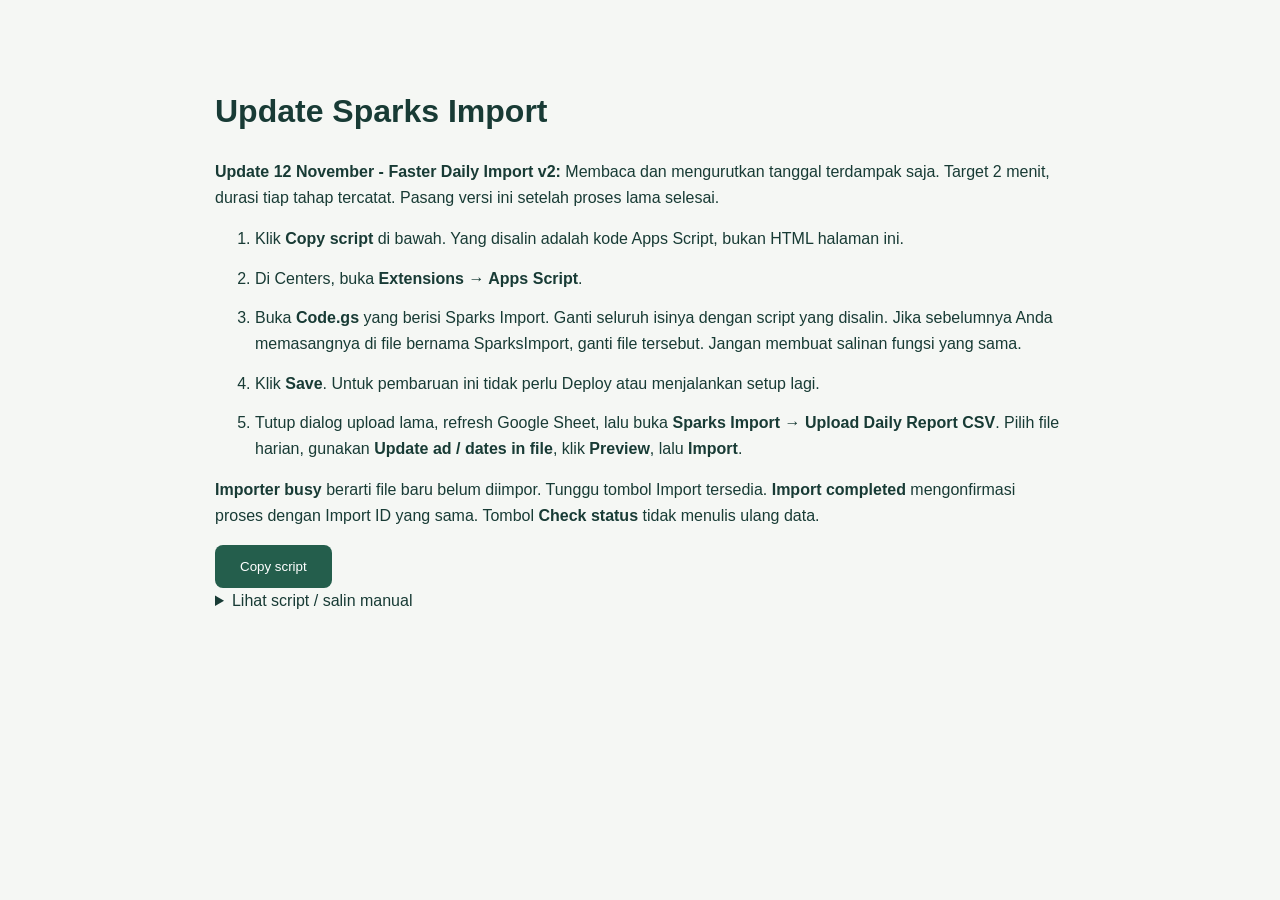
==== Dashboard_Ads_Sparks/import-workflow/Activate-Import.html @ 074c9a41 "Upload File" ====
<!doctype html><html lang="id"><meta charset="utf-8"><title>Activate Sparks Import</title><style>body{max-width:850px;margin:45px auto;padding:20px;font:16px/1.6 Arial;background:#f5f7f4;color:#183b35}button{padding:14px 25px;background:#245e4c;color:white;border:0;border-radius:8px;cursor:pointer}textarea{width:100%;height:250px;margin-top:20px}li{margin:14px 0}</style><h1>Update Sparks Import</h1><p><b>Update 12 November - Faster Daily Import v2:</b> Membaca dan mengurutkan tanggal terdampak saja. Target 2 menit, durasi tiap tahap tercatat. Pasang versi ini setelah proses lama selesai.</p><ol><li>Klik <b>Copy script</b> di bawah. Yang disalin adalah kode Apps Script, bukan HTML halaman ini.</li><li>Di Centers, buka <b>Extensions &rarr; Apps Script</b>.</li><li>Buka <b>Code.gs</b> yang berisi Sparks Import. Ganti seluruh isinya dengan script yang disalin. Jika sebelumnya Anda memasangnya di file bernama SparksImport, ganti file tersebut. Jangan membuat salinan fungsi yang sama.</li><li>Klik <b>Save</b>. Untuk pembaruan ini tidak perlu Deploy atau menjalankan setup lagi.</li><li>Tutup dialog upload lama, refresh Google Sheet, lalu buka <b>Sparks Import &rarr; Upload Daily Report CSV</b>. Pilih file harian, gunakan <b>Update ad / dates in file</b>, klik <b>Preview</b>, lalu <b>Import</b>.</li></ol><p><b>Importer busy</b> berarti file baru belum diimpor. Tunggu tombol Import tersedia. <b>Import completed</b> mengonfirmasi proses dengan Import ID yang sama. Tombol <b>Check status</b> tidak menulis ulang data.</p><button id="copy">Copy script</button><span id="status"></span><details><summary>Lihat script / salin manual</summary><textarea id="code" readonly></textarea></details><script>const code="/** Sparks import workflow. Bound script for the existing Centers spreadsheet. */\nconst SPARKS_ID = '1rLd4NuAz9S2HqqiMUWqHXZkinYmjazgsm_mj473BfGw';\nconst SOURCES = {'SE Main':'Import SE Main','SE Secondary':'Import SE Secondary','SE Third':'Import SE Third','SLSA':'Import SLSA'};\nfunction onOpen(){SpreadsheetApp.getUi().createMenu('Sparks Import').addItem('Upload CSV','showImport').addItem('Upload Daily Report CSV','showDailyImport').addSeparator().addItem('Import SE Main tab','importMain').addItem('Import SE Secondary tab','importSecondary').addItem('Import SE Third tab','importThird').addItem('Import SLSA tab','importSlsa').addSeparator().addItem('Refresh derived metrics','refreshMetrics').addToUi();}\nfunction setup(){const ss=book();ss.toast('Menu Sparks Import siap. Refresh spreadsheet jika menu belum terlihat.');onOpen();}\nfunction book(){const s=SpreadsheetApp.getActiveSpreadsheet();if(!s||s.getId()!==SPARKS_ID)throw Error('Pasang script pada spreadsheet Centers yang benar.');return s;}\nfunction showImport(){SpreadsheetApp.getUi().showModalDialog(HtmlService.createHtmlOutput(UPLOAD_HTML).setWidth(580).setHeight(740),'Import Meta Ads');}\nfunction showDailyImport(){SpreadsheetApp.getUi().showModalDialog(HtmlService.createHtmlOutput(UPLOAD_HTML.replace('<option>Daily Report<\/option>','<option selected>Daily Report<\/option>')).setWidth(580).setHeight(740),'Import Daily Report');}\nfunction importMain(){importTab('SE Main');}function importSecondary(){importTab('SE Secondary');}function importThird(){importTab('SE Third');}function importSlsa(){importTab('SLSA');}\nfunction importTab(source){const ss=book(),tab=ss.getSheetByName(SOURCES[source]);const data=tab.getDataRange().getValues();const plan=prepare(source,data,'upsert','','');const ui=SpreadsheetApp.getUi();if(ui.alert('Import '+source,summary(plan)+'\\nMode: update ad/tanggal yang ada di export. Baris lain dipertahankan.\\nLanjutkan?',ui.ButtonSet.YES_NO)!==ui.Button.YES)return;ss.toast(commit(plan));}\nfunction dateKey(v){if(v instanceof Date&&!isNaN(v))return Utilities.formatDate(v,'Asia/Jakarta','yyyy-MM-dd');if(typeof v==='number')return new Date(Date.UTC(1899,11,30)+v*86400000).toISOString().slice(0,10);const t=String(v||'').trim();if(!/^\\d{4}-\\d{2}-\\d{2}$/.test(t))throw Error('Tanggal harus yyyy-mm-dd: '+t);const d=new Date(t+'T00:00:00Z');if(isNaN(d)||d.toISOString().slice(0,10)!==t)throw Error('Tanggal tidak valid: '+t);return t;}\nfunction serialDate(v){return (Date.parse(dateKey(v)+'T00:00:00Z')-Date.UTC(1899,11,30))/86400000;}\nfunction readNumber(v,header){\n if(v===''||v==null)return '';\n if(typeof v==='number'&&Number.isFinite(v))return v;\n let s=String(v).trim();\n // Frequency is a ratio: accept either decimal separator, never thousands grouping.\n if(header==='Frequency'&&/^-?\\d+,\\d+$/.test(s))s=s.replace(',','.');\n if(!/^-?\\d+(\\.\\d+)?$/.test(s)||!Number.isFinite(Number(s)))throw Error('Format angka tidak jelas pada '+header+': '+String(v)+'. '+(header==='Frequency'?'Gunakan desimal koma atau titik tanpa pemisah ribuan.':'Gunakan export angka tanpa pemisah ribuan, desimal titik.'));\n return Number(s);\n}\nfunction nameIdentity(r){return [r['Import Source'],r['Campaign name'],r['Ad set name'],r['Ad name'],dateKey(r.Day)].join('|');}\nfunction identity(r){return r['Ad ID']?[r['Import Source'],'id',String(r['Ad ID']),dateKey(r.Day)].join('|'):nameIdentity(r);}\nfunction importId(v,header,row){\n if(v===''||v==null)return '';\n if(typeof v==='number'&&!Number.isSafeInteger(v))throw Error(header+' sudah kehilangan presisi pada baris '+row+'. Gunakan upload CSV asli, bukan angka ID yang sudah dibulatkan oleh spreadsheet.');\n const s=String(v).trim();if(!/^\\d+$/.test(s))throw Error(header+' tidak valid pada baris '+row+'. ID harus digit lengkap sebagai teks, bukan notasi ilmiah.');return s;\n}\nfunction prepare(source,data,mode,start,end){\n if(!SOURCES[source])throw Error('Pilih sumber yang valid.');if(!['upsert','replace'].includes(mode))throw Error('Mode tidak valid.');\n const headers=(data[0]||[]).map(v=>String(v).trim()==='Ad set ID'?'Ad Set ID':String(v).trim());if(new Set(headers).size!==headers.length)throw Error('Ada header duplikat/kosong.');\n const required=['Campaign name','Ad set name','Ad name','Day','Amount spent (IDR)','Results','Reporting starts','Reporting ends'];for(const k of required)if(!headers.includes(k))throw Error('Kolom wajib tidak ada: '+k);\n const numeric=['Campaign budget','Ad set budget','Amount spent (IDR)','Results','Cost per result','Frequency','3-second video plays','Impressions','Views','Video plays at 100%','Link clicks'];\n const rows=[];for(let i=1;i<data.length;i++){\n  const v=data[i];if(v.every(x=>x===''||x==null))continue;if(String(v[0]).trim()==='Campaign name')continue;\n  const r=Object.fromEntries(headers.map((h,j)=>[h,v[j]??'']));for(const h of ['Campaign name','Ad set name','Ad name']){r[h]=String(r[h]).trim();if(!r[h])throw Error('Nama kosong / summary row pada baris '+(i+1));if(r[h].includes('|'))throw Error('Karakter | tidak didukung dalam nama: baris '+(i+1));}\n  for(const h of ['Account ID','Campaign ID','Ad Set ID','Ad ID'])if(h in r)r[h]=importId(r[h],h,i+1);\n  r.Day=dateKey(r.Day);if(dateKey(r['Reporting starts'])!==r.Day||dateKey(r['Reporting ends'])!==r.Day)throw Error('Export harus per ad per hari: baris '+(i+1));\n  const isSlsa=/(?:^|[^A-Z0-9])SLSA(?:$|[^A-Z0-9])/i.test(r['Campaign name']+' '+r['Ad set name']);if((source==='SLSA')!==isSlsa)throw Error('Brand tidak cocok dengan sumber pada baris '+(i+1));\n  for(const h of numeric)if(h in r && !(h.endsWith('budget')&&isNaN(Number(r[h]))))r[h]=readNumber(r[h],h);\n  if(Number(r['Amount spent (IDR)'])<0)throw Error('Spend negatif pada baris '+(i+1));\n  r['Import Source']=source;rows.push(r);\n }\n if(!rows.length)throw Error('Tidak ada data iklan.');\n const dates=rows.map(r=>r.Day).sort(),first=dates[0],last=dates[dates.length-1];\n if(mode==='replace'){start=dateKey(start);end=dateKey(end);if(start>end||first<start||last>end)throw Error('Tanggal file di luar rentang penggantian.');}else{start=first;end=last;}\n const counts={};rows.forEach(r=>counts[identity(r)]=(counts[identity(r)]||0)+1);\n const duplicates=Object.entries(counts).filter(([k,n])=>n>1);\n const fingerprint=Utilities.base64Encode(Utilities.computeDigest(Utilities.DigestAlgorithm.SHA_256,JSON.stringify({source,rows,mode,start,end})));\n return {source,rows,mode,start,end,duplicates,fingerprint};\n}\nfunction summary(p){return p.rows.length+' baris | '+p.source+' | '+p.start+' s.d. '+p.end+'\\nSpend: Rp'+p.rows.reduce((s,r)=>s+Number(r['Amount spent (IDR)']||0),0).toLocaleString('id-ID')+'\\n'+p.duplicates.length+' identitas ad/tanggal berulang. Baris dipertahankan; Leads/Booking ambigu dikosongkan.\\n'+(p.mode==='replace'?'Mengganti SEMUA data sumber tersebut dalam rentang ini. Pastikan export lengkap.':'Memperbarui ad/tanggal yang terdapat di file; tidak menghapus ad lain.');}\nfunction shiftedFormula(f,row){return f.replace(/(\\$?[A-Z]{1,3})(\\$?)(\\d+)/g,(m,col,abs,n)=>col+abs+(abs?n:Number(n)+row-2));}\nfunction populateFormulas(values){for(let i=1;i<values.length;i++)for(const [col,f] of Object.entries(FORMULAS))values[i][Number(col)]=shiftedFormula(f,i+1);return values;}\nfunction ensureSize(sheet,rows,cols){if(sheet.getMaxRows()<rows)sheet.insertRowsAfter(sheet.getMaxRows(),rows-sheet.getMaxRows());if(sheet.getMaxColumns()<cols)sheet.insertColumnsAfter(sheet.getMaxColumns(),cols-sheet.getMaxColumns());}\nfunction safeValues(a){return a.map(row=>row.map(v=>typeof v==='string'&&v.startsWith('=')?\"'\"+v:v));}\n/* Bundled into SparksImport.gs by build_import_ui.py. */\nfunction buildImportOutput(old,p,now){\n const headers=old[0],sourceCol=headers.indexOf('Import Source'),dayCol=headers.indexOf('Day');\n for(const h of ['Day','Import Source','Brand','Account Group','Entity Key','Report Key','Row Key','Ad ID'])if(headers.indexOf(h)<0)throw Error('Schema Raw Data belum siap: '+h);\n // Formula locations are fixed by the existing workbook schema. Stop before writing if columns moved.\n for(const [col,name] of [[2,'Ad set trim'],[4,'Ad Trim'],[5,'Day'],[30,'Leads'],[31,'Booking'],[39,'Import Source'],[47,'Account ID'],[50,'Ad ID']])if(headers[col]!==name)throw Error('Kolom Raw Data berubah: '+name+'. Batalkan impor dan periksa schema.');\n const newKeys=new Set(p.rows.map(identity)),newNames=new Set(p.rows.map(nameIdentity)),keep=[],removed=[];\n for(let i=1;i<old.length;i++){\n  const v=old[i];if(!v[0])continue;\n  if(v[sourceCol]!==p.source){keep.push(v);continue;}\n  const r=Object.fromEntries(headers.map((h,j)=>[h,v[j]]));\n  let replace;\n  try{replace=p.mode==='replace'?dateKey(r.Day)>=p.start&&dateKey(r.Day)<=p.end:newKeys.has(identity(r))||(!r['Ad ID']&&newNames.has(nameIdentity(r)));}\n  catch(e){throw Error('Raw Data baris '+(i+1)+': '+e.message);}\n  (replace?removed:keep).push(v);\n }\n const added=p.rows.map(r=>headers.map(h=>{\n  if(['Day','Reporting starts','Reporting ends'].includes(h))return serialDate(r.Day);\n  if(h==='Brand')return p.source==='SLSA'?'SLSA':'English';\n  if(h==='Account Group')return p.source==='SE Main'?'Main':p.source==='SE Third'?'Third':'Secondary';\n  if(h==='Imported At')return now;if(h==='Import Note')return 'Imported via Sparks Import';return r[h]??'';\n }));\n // Compare export fields only: derived outcomes/labels may change independently of the Meta export.\n const excluded=new Set([...Object.keys(FORMULAS).map(Number),headers.indexOf('Imported At'),headers.indexOf('Import Note')]);\n const signature=v=>JSON.stringify(headers.map((h,j)=>excluded.has(j)?null:['Day','Reporting starts','Reporting ends'].includes(h)?dateKey(v[j]):v[j]??''));\n const counts=new Map();removed.forEach(v=>{const k=signature(v);counts.set(k,(counts.get(k)||0)+1);});\n let unchanged=removed.length===added.length;\n for(const v of added){const k=signature(v),n=counts.get(k)||0;if(!n)unchanged=false;else counts.set(k,n-1);}\n // Sort once using cached day values; avoid repeated date formatting during comparisons.\n const all=[...keep,...added].map(v=>({v,day:serialDate(v[dayCol])})).sort((a,b)=>a.day-b.day||String(a.v[sourceCol]).localeCompare(String(b.v[sourceCol]))).map(x=>x.v);\n return {headers,all,removed:removed.length,unchanged};\n}\nfunction mappingRowsForImport(mappingValues,p){\n const seen=new Set(mappingValues.slice(1).map(r=>[r[0],r[1],r[2],r[3]].join('|'))),added=[];\n const occupied=mappingValues.reduce((last,r,i)=>r[0]?i+1:last,1);\n for(const r of p.rows){const key=[p.source,r['Campaign name'],r['Ad set name'],r['Ad name']].join('|');if(seen.has(key))continue;seen.add(key);const n=occupied+added.length+1;\n  const row=safeValues([[p.source,r['Campaign name'],r['Ad set name'],r['Ad name'],'','','','','Isi key message dan pillar']])[0];\n  row[7]='=IF(A'+n+'=\"\",\"\",A'+n+'&\"|\"&B'+n+'&\"|\"&C'+n+'&\"|\"&D'+n+'&IF(E'+n+'=\"\",\"\",\"|\"&IF(ISNUMBER(E'+n+'),TEXT(E'+n+',\"yyyy-mm-dd\"),E'+n+')))';added.push(row);\n }\n return {occupied,added};\n}\nfunction restoreImportValues(values,formulas){\n const output=safeValues(values);for(let i=0;i<output.length;i++)for(let j=0;j<output[i].length;j++)if(formulas[i]?.[j])output[i][j]=formulas[i][j];return output;\n}\n/* Import identity and status are independent of the HTML callback. No CSV data is stored here. */\nconst IMPORT_JOB_PREFIX='sparks.import.job.',IMPORT_ACTIVE='sparks.import.active';\nfunction importJobId_(id){if(typeof id!=='string'||!/^[A-Za-z0-9_-]{8,100}$/.test(id))throw Error('Import ID tidak valid. Preview ulang.');return id;}\nfunction importProperties_(){return PropertiesService.getDocumentProperties();}\nfunction readImportJob_(id){const value=importProperties_().getProperty(IMPORT_JOB_PREFIX+importJobId_(id));return value?JSON.parse(value):null;}\nfunction saveImportJob_(job){job.updated=Date.now();importProperties_().setProperty(IMPORT_JOB_PREFIX+job.requestId,JSON.stringify(job));}\nfunction pruneImportJobs_(){\n const props=importProperties_(),entries=Object.entries(props.getProperties()).filter(([key])=>key.startsWith(IMPORT_JOB_PREFIX)).map(([key,value])=>({key,job:JSON.parse(value)})).sort((a,b)=>b.job.updated-a.job.updated);\n for(const entry of entries.slice(50))if(entry.job.state!=='RUNNING')props.deleteProperty(entry.key);\n}\nfunction importBusy_(id){\n const activeId=importProperties_().getProperty(IMPORT_ACTIVE),active=activeId?readImportJob_(activeId):null;\n return {done:false,state:'BUSY',requestId:id||'',ready:false,activeSource:active?.source||'',message:'Importer sedang dipakai proses lain. Permintaan ini belum menulis data.'};\n}\nfunction importJobResult_(job,ready){return {done:job.state==='SUCCESS',state:job.state,requestId:job.requestId,source:job.source,start:job.start,end:job.end,stage:job.stage||'',message:job.message||'',ready,logRow:job.logRow||null};}\nfunction getImportStatus(requestId){\n const id=importJobId_(requestId),lock=LockService.getDocumentLock(),ready=lock.tryLock(1);\n try{\n const job=readImportJob_(id);\n if(!job)return ready?{done:false,state:'NOT_STARTED',requestId:id,ready:true}:importBusy_(id);\n if(job.state==='SUCCESS'||job.state==='FAILED')return importJobResult_(job,ready);\n // Recovery is read-only. Never infer completion from another job's SUCCESS row.\n if(ready&&job.logRow){\n  const log=book().getSheetByName('Import Log'),row=log.getRange(job.logRow,1,1,15).getValues()[0];\n  if(row[13]===id&&row[14]===job.fingerprint&&row[1]===job.source){\n   if(row[7]==='SUCCESS')return importJobResult_({...job,state:'SUCCESS',message:job.message||'Import completed. '+row[12]},ready);\n   if(String(row[7]).startsWith('FAILED'))return importJobResult_({...job,state:'FAILED',message:String(row[12])},ready);\n  }\n }\n if(ready&&job.state==='RUNNING')return importJobResult_({...job,state:'UNCONFIRMED',message:'Proses tidak lagi memegang kunci, tetapi belum ada konfirmasi selesai untuk Import ID ini. Periksa Import Log / Executions.'},ready);\n return importJobResult_(job,ready);\n }finally{if(ready)lock.releaseLock();}\n}\nfunction uploadCsv(source,text,mode,start,end,confirmed,requestId){\n if(typeof text!=='string'||text.length>10000000)throw Error('File terlalu besar atau tidak valid; bagi menjadi rentang tanggal lebih pendek.');\n const data=Utilities.parseCsv(text.replace(/^\\uFEFF/,'')),daily=source==='Daily Report',plan=daily?prepareDaily(data,mode,start,end):prepare(source,data,mode,start,end);\n if(!confirmed)return {summary:daily?dailyPreview(plan):summary(plan),token:plan.fingerprint,requestId:Utilities.getUuid()};\n if(confirmed!==plan.fingerprint)throw Error('File/opsi berubah. Preview ulang.');\n plan.requestId=requestId?importJobId_(requestId):Utilities.getUuid();\n try{return {done:true,state:'SUCCESS',requestId:plan.requestId,message:daily?commitDaily(plan):commit(plan)};}\n catch(error){if(error.code==='IMPORT_BUSY')return importBusy_(plan.requestId);throw error;}\n}\n\n/* Delta writer: preserve row positions and all formulas on existing rows. */\nfunction importSignature(v,headers){return JSON.stringify(headers.map((h,j)=>j in FORMULAS||h==='Imported At'||h==='Import Note'?null:['Day','Reporting starts','Reporting ends'].includes(h)?dateKey(v[j]):v[j]??''));}\nfunction importDelta(old,desired){\n const headers=old[0],key=v=>identity(Object.fromEntries(headers.map((h,j)=>[h,v[j]]))),name=v=>nameIdentity(Object.fromEntries(headers.map((h,j)=>[h,v[j]])));\n const exact=new Map(),legacy=new Map(),used=new Set(),pending=[],changes=[];const grid=old.map(r=>r.slice());\n function add(map,k,i){if(!map.has(k))map.set(k,[]);map.get(k).push(i);}\n for(let i=1;i<old.length;i++){if(!old[i][0])continue;add(exact,key(old[i]),i);if(!old[i][50])add(legacy,name(old[i]),i);}\n function take(list){while(list?.length){const i=list.shift();if(!used.has(i))return i;}return null;}\n for(const row of desired){let i=take(exact.get(key(row)));if(i===null&&row[50])i=take(legacy.get(name(row)));if(i===null){pending.push(row);continue;}used.add(i);\n  if(importSignature(old[i],headers)!==importSignature(row,headers)){grid[i]=row;changes.push(i);}\n }\n const slots=[];for(let i=1;i<old.length;i++)if(!used.has(i))slots.push(i);\n const fresh=[];for(const row of pending){const i=slots.length?slots.shift():grid.length;grid[i]=row;changes.push(i);fresh.push(i);used.add(i);}\n const clear=[];for(const i of slots)if(old[i][0]){grid[i]=Array(headers.length).fill('');clear.push(i);}\n return {grid,changes:changes.sort((a,b)=>a-b),clear,fresh,count:desired.length};\n}\nfunction importRuns(indices){const out=[];for(const i of [...new Set(indices)].sort((a,b)=>a-b)){const last=out.at(-1);if(last&&i===last.end+1)last.end=i;else out.push({start:i,end:i});}return out;}\nfunction columnName(index){let name='';for(let n=index+1;n;n=Math.floor((n-1)/26))name=String.fromCharCode(65+(n-1)%26)+name;return name;}\nfunction commit(p){\n const started=Date.now(),lock=LockService.getDocumentLock();\n if(!lock.tryLock(1000)){const error=Error('Impor lain masih berjalan. Permintaan baru belum dimulai.');error.code='IMPORT_BUSY';throw error;}\n let job=null,phase='beforeWrite';\n try{\n  const requestId=importJobId_(p.requestId||Utilities.getUuid()),prior=readImportJob_(requestId);\n  if(prior){if(prior.fingerprint!==p.fingerprint||prior.source!==p.source)throw Error('Import ID digunakan untuk file berbeda. Preview ulang.');if(prior.state==='SUCCESS')return prior.message;throw Error('Import ID sudah diproses. Periksa status sebelum membuat Preview baru.');}\n  job={requestId,fingerprint:p.fingerprint,source:p.source,start:p.start,end:p.end,state:'RUNNING',stage:'Preparing changes',updated:Date.now()};saveImportJob_(job);importProperties_().setProperty(IMPORT_ACTIVE,requestId);pruneImportJobs_();\n  const stage=message=>{job.stage=message;saveImportJob_(job);};\n  const ss=book(),raw=ss.getSheetByName('Raw Data'),old=raw.getDataRange().getValues(),now=Utilities.formatDate(new Date(),'Asia/Jakarta','yyyy-MM-dd HH:mm:ss');\n  const plan=buildImportOutput(old,p,now),delta=importDelta(old,plan.all),affected=[...delta.changes,...delta.clear].sort((a,b)=>a-b);\n  const mapping=ss.getSheetByName('Creative Mapping'),mapPlan=mappingRowsForImport(mapping.getDataRange().getValues(),p);\n  const log=ss.getSheetByName('Import Log'),n=log.getLastRow()+1;ensureSize(log,n,15);\n  job.logRow=n;saveImportJob_(job);\n  log.getRange(1,14,1,2).setValues([['Import ID','File fingerprint']]);log.getRange(n,14,1,2).setValues([[job.requestId,job.fingerprint]]);\n  log.getRange(1,10,1,4).setValues([['Backup / journal','Backup format','Duration (seconds)','Stage']]);\n  const seconds=()=>Math.round((Date.now()-started)/1000);\n  if(!affected.length){\n   if(mapPlan.added.length){ensureSize(mapping,mapPlan.occupied+mapPlan.added.length,9);mapping.getRange(mapPlan.occupied+1,1,mapPlan.added.length,9).setValues(mapPlan.added);}\n   log.getRange(n,1,1,13).setValues([[now,p.source,'Sparks Import',p.start,p.end,p.rows.length,0,'SUCCESS','No changes','','',seconds(),'Verified: data already identical']]);\n   SpreadsheetApp.flush();job.state='SUCCESS';job.message='Selesai: data '+p.rows.length+' baris sudah identik. Tidak menulis ulang Raw Data. Durasi '+seconds()+' detik.';saveImportJob_(job);return job.message;\n  }\n  log.getRange(n,1,1,13).setValues([[now,p.source,'Sparks Import',p.start,p.end,p.rows.length,plan.removed,'RUNNING',p.mode,'','delta-v1',seconds(),'Backing up '+affected.length+' changed rows']]);\n  stage('Backing up '+affected.length+' changed rows');\n  const snapshots=new Map();\n  for(const run of importRuns(affected.filter(i=>i<old.length))){const formulas=raw.getRange(run.start+1,1,run.end-run.start+1,plan.headers.length).getFormulas();for(let i=run.start;i<=run.end;i++)snapshots.set(i,restoreImportValues([old[i]],[formulas[i-run.start]])[0]);}\n  for(const i of affected)if(!snapshots.has(i))snapshots.set(i,Array(plan.headers.length).fill(''));\n  const stamp=Utilities.formatDate(new Date(),'Asia/Jakarta','yyyyMMdd HHmmss')+' '+Utilities.getUuid().slice(0,6),journal=ss.insertSheet('Backup delta '+stamp);\n  const journalRows=[['Raw Data row','Prior cells JSON (dates tagged; formulas preserved)'],...affected.map(i=>[i+1,JSON.stringify(snapshots.get(i).map(v=>v instanceof Date?{date:v.toISOString()}:v))])];\n  if(journalRows.some(r=>String(r[1]).length>49000))throw Error('Backup row terlalu panjang; impor dibatalkan sebelum Raw Data berubah.');\n  ensureSize(journal,journalRows.length,2);journal.getRange(1,1,journalRows.length,2).setValues(journalRows);journal.hideSheet();log.getRange(n,10).setValue(journal.getName());\n  let writing=false;\n  try{\n   if(mapPlan.added.length){ensureSize(mapping,mapPlan.occupied+mapPlan.added.length,9);mapping.getRange(mapPlan.occupied+1,1,mapPlan.added.length,9).setValues(mapPlan.added);}\n   ensureSize(raw,delta.grid.length,plan.headers.length);\n   log.getRange(n,13).setValue('Writing '+delta.changes.length+' rows; clearing '+delta.clear.length+' obsolete rows');\n   writing=true;phase='writing';stage('Writing '+delta.changes.length+' rows');\n   // Only input columns are written. Existing metric formulas stay in their original cells.\n   for(const run of importRuns(delta.changes)){\n    raw.getRange(run.start+1,48,run.end-run.start+1,4).setNumberFormat('@');\n    for(const [col,width] of [[0,2],[3,1],[5,22],[39,3],[45,6]])raw.getRange(run.start+1,col+1,run.end-run.start+1,width).setValues(safeValues(delta.grid.slice(run.start,run.end+1).map(row=>row.slice(col,col+width))));\n   }\n   for(const run of importRuns(delta.clear))raw.getRange(run.start+1,1,run.end-run.start+1,plan.headers.length).clearContent();\n   // Fill derived formulas only for new/reused rows, never all historical rows.\n   for(const run of importRuns(delta.fresh))for(const [col,formula] of Object.entries(FORMULAS))raw.getRange(run.start+1,Number(col)+1,run.end-run.start+1,1).setFormulas(Array.from({length:run.end-run.start+1},(_,i)=>[shiftedFormula(formula,run.start+i+1)]));\n   if(delta.changes.length)raw.getRangeList(importRuns(delta.changes).flatMap(r=>['F'+(r.start+1)+':F'+(r.end+1),'Z'+(r.start+1)+':AA'+(r.end+1)])).setNumberFormat('yyyy-mm-dd');\n   stage('Applying changes');log.getRange(n,13).setValue('Waiting for Google Sheets to apply changes');SpreadsheetApp.flush();phase='committed';\n  }catch(e){\n   try{if(writing){for(const run of importRuns(affected))raw.getRange(run.start+1,1,run.end-run.start+1,plan.headers.length).setValues(Array.from({length:run.end-run.start+1},(_,j)=>snapshots.get(run.start+j)));SpreadsheetApp.flush();}phase='restored';log.getRange(n,8).setValue('FAILED — restored');log.getRange(n,13).setValue(String(e.message).slice(0,400));}\n   catch(restoreError){throw Error('Pemulihan belum terkonfirmasi. Backup: '+journal.getName()+'. '+e.message+' / '+restoreError.message);}\n   throw Error('Impor gagal; perubahan Raw Data dipulihkan. '+e.message);\n  }\n  const issues=ss.getSheetByName('Import Issues');if(p.duplicates.length){const first=issues.getLastRow()+1;ensureSize(issues,first+p.duplicates.length-1,5);issues.getRange(first,1,p.duplicates.length,5).setValues(safeValues(p.duplicates.map(([key,count])=>['DUPLICATE EXPORT IDENTITY',p.source,key,count,'Periksa export. Baris dipertahankan.'])));}\n  log.getRange(n,8).setValue('SUCCESS');log.getRange(n,12,1,2).setValues([[seconds(),'Completed: '+delta.changes.length+' written, '+delta.clear.length+' cleared']]);\n  SpreadsheetApp.flush();job.state='SUCCESS';job.message='Berhasil: '+p.rows.length+' baris diperiksa; '+delta.changes.length+' baris diperbarui dan '+delta.clear.length+' baris lama dikosongkan. Total '+delta.count+' baris. Durasi '+seconds()+' detik.';saveImportJob_(job);return job.message;\n }catch(error){\n  if(job){job.state=['beforeWrite','restored'].includes(phase)?'FAILED':'UNCONFIRMED';job.message=String(error.message).slice(0,600);try{saveImportJob_(job);}catch(ignore){}}\n  throw error;\n }finally{\n  try{if(job&&importProperties_().getProperty(IMPORT_ACTIVE)===job.requestId)importProperties_().deleteProperty(IMPORT_ACTIVE);}finally{lock.releaseLock();}\n }\n}\n\n/* Daily Report exports are outcomes, not Meta exports. Repeated rows are additive. */\nconst DAILY_TAB='Copy of Daily Report';\nconst DAILY_HEADERS=['calendar_date','Ads Center','Adset Name','ad_name','CPB by Chat Date','CPB by Booking Date','CPL','CPR','Spend','Bookings by Chat Date','CVR by Chat Date','Bookings by Booking Date','CVR by Booking Date','Results to Leads','Leads','Results','NS'];\nconst DAILY_IDS=['Account Group','Account ID','Campaign ID','Ad Set ID','Ad ID'];\n// User confirmed 2026-11-12: the latest CSV replaces prior outcomes within the selected import scope,\n// including earlier additional-result rows. Never deduplicate repeated rows inside the new CSV.\nfunction dailyNumber(v,h,row,required){\n let s=String(v??'').trim().replace(/^'/,'');\n if(['','-','—','null','N/A'].includes(s)){if(required)throw Error(h+' kosong pada baris '+row+'. Isi 0 hanya jika benar-benar nol.');return '';}\n const percent=s.endsWith('%');if(percent)s=s.slice(0,-1);\n if(!/^\\d+(\\.\\d+)?$/.test(s)||!Number.isFinite(Number(s)))throw Error('Angka tidak valid pada '+h+', baris '+row+': '+v);\n const n=Number(s)/(percent?100:1);\n if(percent&&!['CVR by Chat Date','CVR by Booking Date','Results to Leads'].includes(h))throw Error('Persentase tidak valid pada '+h+', baris '+row);\n if(['Bookings by Chat Date','Bookings by Booking Date','Leads','Results','NS'].includes(h)&&!Number.isSafeInteger(n))throw Error(h+' harus bilangan bulat: baris '+row);\n return n;\n}\nfunction dailyAccount(r){return String(r[26]||(/(?:^|_)TA(?:_|$)/i.test(r[2])?'Third':'')).trim();}\nfunction dailyBase(r){return JSON.stringify([dateKey(r[0]),...r.slice(1,4).map(v=>String(v).trim())]);}\nfunction dailyContext(r){return JSON.stringify([dailyAccount(r),...r.slice(27,31).map(v=>String(v??'').trim())]);}\nfunction dailyKey(r){return dailyBase(r)+'|'+dailyContext(r);}\nfunction dailyLabel(value){const s=String(value??'').trim();return !s||/^(?:'?[-–—]|n\\/a|null|none)$/i.test(s)||/^#(?:REF!|N\\/A|VALUE!|DIV\\/0!|ERROR!|NAME\\?|NUM!|SPILL!)/i.test(s)?'':s;}\nfunction prepareDaily(data,mode,start,end){\n if(!['upsert','replace'].includes(mode))throw Error('Mode tidak valid.');\n const names=[...DAILY_HEADERS,...DAILY_IDS],headers=(data[0]||[]).map(h=>{h=String(h).trim();return /^date$/i.test(h)?'calendar_date':names.find(n=>n.toLowerCase()===h.toLowerCase())||h;});\n if(headers.some(h=>!h)||new Set(headers).size!==headers.length)throw Error('Header kosong atau duplikat.');\n if(!headers.includes('calendar_date'))throw Error('Daily Report memerlukan calendar_date (yyyy-mm-dd). Export Week saja tidak bisa diimpor; gunakan breakdown harian.');\n for(const h of DAILY_HEADERS)if(!headers.includes(h))throw Error('Kolom Daily Report wajib tidak ada: '+h);\n const rows=[],provided=DAILY_IDS.map(h=>headers.includes(h));\n for(let i=1;i<data.length;i++){\n  const v=data[i];if(v.every(x=>x===''||x==null))continue;\n  if(v.length!==headers.length)throw Error('Jumlah kolom tidak sesuai pada baris '+(i+1));\n  const obj=Object.fromEntries(headers.map((h,j)=>[h,v[j]])),r=Array(31).fill('');\n  const day=dateKey(obj.calendar_date);if(day<'2026-07-01')throw Error('Baris '+(i+1)+' sebelum 1 Juli 2026. Export hanya Juli dan seterusnya.');r[0]=serialDate(day);\n  for(let j=1;j<4;j++){r[j]=String(obj[DAILY_HEADERS[j]]||'').trim();if(!r[j])throw Error(DAILY_HEADERS[j]+' kosong pada baris '+(i+1));}\n  if(/(?:^|[^A-Z0-9])SLSA(?:$|[^A-Z0-9])/i.test(r[2]))throw Error('Daily Report ini untuk Sparks English. Data SLSA memakai sheet Daily Report SLSA.');\n  // Previously confirmed typo: preserve its correction on re-import, scoped to this report identity.\n  if(day==='2026-11-09'&&/^(?:CL\\.)?JU_T_D_W_TA$/i.test(r[2])&&r[3]==='VEXTR_30/')r[3]='VEXTR_30';\n  for(let j=4;j<17;j++)r[j]=dailyNumber(obj[DAILY_HEADERS[j]],DAILY_HEADERS[j],i+1,[8,11,14,15].includes(j));\n  DAILY_IDS.forEach((h,j)=>{if(!provided[j])return;const s=String(obj[h]||'').trim();r[26+j]=j?importId(s,h,i+1):s;if(!j&&s&&!['Main','Secondary','Third'].includes(s))throw Error('Account Group harus Main, Secondary atau Third: baris '+(i+1));});\n  if(/(?:^|_)TA(?:_|$)/i.test(r[2])&&r[26]&&r[26]!=='Third')throw Error('_TA adalah Third account: baris '+(i+1));\n  if(r[30]&&!r[27])throw Error('Ad ID memerlukan Account ID: baris '+(i+1));\n  rows.push(r);\n }\n if(!rows.length)throw Error('Tidak ada baris Daily Report.');\n const dates=rows.map(r=>dateKey(r[0])).sort();\n if(mode==='replace'){start=dateKey(start);end=dateKey(end);if(start<'2026-07-01'||start>end||dates[0]<start||dates.at(-1)>end)throw Error('Tanggal file di luar rentang penggantian.');}\n else{start=dates[0];end=dates.at(-1);}\n const counts=new Map();rows.forEach(r=>counts.set(dailyKey(r),(counts.get(dailyKey(r))||0)+1));\n const fingerprint=Utilities.base64Encode(Utilities.computeDigest(Utilities.DigestAlgorithm.SHA_256,JSON.stringify({source:'Daily Report',rows,provided,mode,start,end})));\n return {source:'Daily Report',rows,provided,mode,start,end,fileStart:dates[0],fileEnd:dates.at(-1),fingerprint,duplicates:[...counts.values()].reduce((s,n)=>s+Math.max(0,n-1),0)};\n}\nfunction dailySummary(p){\n const sum=j=>p.rows.reduce((s,r)=>s+Number(r[j]||0),0).toLocaleString('id-ID');\n const rangeWarning=p.mode==='replace'&&(p.start!==p.fileStart||p.end!==p.fileEnd)?'\\nPERHATIAN: CSV hanya mencakup '+p.fileStart+' s.d. '+p.fileEnd+'. Data lama di luar tanggal file tetapi di dalam rentang penggantian juga akan dihapus. Sesuaikan Start/End date jika tidak dimaksudkan.':'';\n return p.rows.length+' baris | '+DAILY_TAB+' | '+p.start+' s.d. '+p.end+'\\nLeads: '+sum(14)+' | Booking (Booking Date): '+sum(11)+' | Results: '+sum(15)+'\\nSpend: Rp'+sum(8)+'\\n'+p.duplicates+' baris dengan identitas berulang tetap dihitung sebagai hasil tambahan.\\n'+(p.mode==='replace'?'PERHATIAN: mengganti SEMUA center/account dalam rentang ini di Copy of Daily Report. Gunakan hanya export lengkap semua center.':'Memperbarui kelompok tanggal + center + ad set + ad dalam file. Baris lain tetap. Upload ulang tidak menambah salinan.')+rangeWarning;\n}\nfunction dailyPreview(p){\n const lock=LockService.getDocumentLock();if(!lock.tryLock(1))throw Error('Importer sedang digunakan. Tunggu proses tersebut selesai, lalu Preview lagi.');\n try{const sheet=book().getSheetByName(DAILY_TAB);if(!sheet)throw Error(DAILY_TAB+' tidak ditemukan.');const window=dailyReadWindow(sheet,p),delta=dailyDelta(window.old,p);return dailySummary(p)+'\\nPerubahan: '+delta.changes.length+' baris diperbarui, '+delta.clear.length+' baris lama diganti. Total sesudah import: '+(window.prefixCount+delta.count)+' baris.\\n'+delta.labels.length+' Key Messages dari baris yang diganti akan disimpan di Daily Report Labels.';}\n finally{lock.releaseLock();}\n}\nfunction dailyReadWindow(sheet,p){\n const last=sheet.getLastRow(),header=sheet.getRange(1,1,1,31).getValues()[0];\n if(last<2)return {old:[header],offset:0,prefixCount:0};\n // Scan only one date column across history. Read all 31 columns only from the first affected day onward.\n // Include later dates in the tail so backfills can be sorted without moving any historical prefix.\n const dates=sheet.getRange(2,1,last-1,1).getValues(),cache=new Map(),start=serialDate(p.start);\n let first=last+1,prefixCount=0;\n for(let i=0;i<dates.length;i++){\n  const value=dates[i][0];if(value===''||value==null)continue;\n  const key=value instanceof Date?value.getTime():String(value);\n  let day=cache.get(key);if(day===undefined){try{day=serialDate(value);}catch(e){throw Error('Tanggal Daily Report tidak valid pada baris '+(i+2)+'. '+e.message);}cache.set(key,day);}\n  if(day>=start){first=i+2;break;}prefixCount++;\n }\n return {old:[header,...(first<=last?sheet.getRange(first,1,last-first+1,31).getValues():[])],offset:first-2,prefixCount};\n}\nfunction dailyDelta(old,p){\n for(let j=0;j<17;j++)if(old[0]?.[j]!==DAILY_HEADERS[j])throw Error('Kolom Daily Report berubah: '+DAILY_HEADERS[j]);\n for(let j=0;j<5;j++)if(old[0]?.[26+j]!==DAILY_IDS[j])throw Error('Kolom Daily Report berubah: '+DAILY_IDS[j]);\n // Apps Script returns Date objects. Format each distinct date once, not on every identity comparison.\n const dates=new Map(),grid=old.map((r,i)=>{const out=Array.from({length:31},(_,j)=>r[j]??'');if(i&&out[0] instanceof Date){const key=out[0].getTime();if(!dates.has(key))dates.set(key,serialDate(out[0]));out[0]=dates.get(key);}return out;}),groups=new Map(),incoming=new Map();\n for(let i=1;i<grid.length;i++){\n  const r=grid[i];if(!r[0])continue;\n  let key;try{key=dailyBase(r);}catch(e){throw Error('Tanggal Daily Report tidak valid pada baris '+(i+1)+'. Rapikan sebelum import.');}\n  if(!groups.has(key))groups.set(key,[]);groups.get(key).push(i);\n }\n // Missing IDs may inherit a single unambiguous context, never another account's outcomes.\n for(const original of p.rows){\n  const r=original.slice(),base=dailyBase(r),matches=(groups.get(base)||[]).filter(i=>{\n   const oldRow=grid[i];return DAILY_IDS.every((h,j)=>!r[26+j]||!oldRow[26+j]||r[26+j]===String(oldRow[26+j]));\n  });\n  const contexts=new Map(matches.map(i=>[dailyContext(grid[i]),grid[i]]));\n  if(contexts.size>1)throw Error('Account/ID ambigu untuk '+r[2]+' / '+r[3]+' / '+dateKey(r[0])+'. Sertakan Account Group dan ID yang sesuai.');\n  if(contexts.size===1){const prior=[...contexts.values()][0];for(let j=26;j<31;j++)if(!r[j])r[j]=prior[j];if(dailyContext(r)!==dailyContext(prior))throw Error('Ada laporan lama tanpa Account/ID untuk '+r[2]+' / '+r[3]+'. Lengkapi atribusi baris lama dahulu agar tidak menggandakan hasil.');}\n  const key=dailyKey(r);if(!incoming.has(key))incoming.set(key,[]);incoming.get(key).push(r);\n }\n const exact=new Map();for(const indices of groups.values())for(const i of indices){const key=dailyKey(grid[i]);if(!exact.has(key))exact.set(key,[]);exact.get(key).push(i);}\n const changes=[],fresh=[],clear=[],used=new Set();let removed=0;\n const signature=r=>JSON.stringify([dateKey(r[0]),...r.slice(1,17),...r.slice(26,31)]);\n for(const [key,rows] of incoming){\n  const indices=[...(exact.get(key)||[])];\n  // Assign matching rows first: extra outcomes and manually entered labels keep their own rows.\n  const pending=[];for(const r of rows){const at=indices.findIndex(i=>signature(grid[i])===signature(r));if(at>=0)used.add(indices.splice(at,1)[0]);else pending.push(r);}\n  for(const r of pending){\n   const i=indices.length?indices.shift():grid.length;used.add(i);\n   if(i===grid.length){grid.push(r.slice());fresh.push(i);}else{grid[i]=[...r.slice(0,17),...grid[i].slice(17,26),...r.slice(26,31)];}\n   changes.push(i);\n  }\n }\n const retainedLabels=new Map();for(const i of used){const label=dailyLabel(grid[i][21]);if(!label)continue;const key=dailyKey(grid[i]);if(!retainedLabels.has(key))retainedLabels.set(key,new Set());retainedLabels.get(key).add(label);}\n const labels=[];\n for(let i=1;i<old.length;i++){\n  if(!grid[i][0]||used.has(i))continue;\n  const replace=p.mode==='replace'?dateKey(grid[i][0])>=p.start&&dateKey(grid[i][0])<=p.end:incoming.has(dailyKey(grid[i]));\n  if(!replace)continue;\n  // Archive genuine labels that no replacement row retains. Placeholder '-' is not a message.\n  const label=dailyLabel(grid[i][21]);\n  if(label&&!retainedLabels.get(dailyKey(grid[i]))?.has(label))labels.push({row:i+1,cells:[dateKey(grid[i][0]),...grid[i].slice(1,4),dailyAccount(grid[i]),...grid[i].slice(27,31),label]});\n  grid[i]=Array(31).fill('');clear.push(i);removed++;\n }\n return {grid,changes,fresh,clear,removed,labels,count:grid.slice(1).filter(r=>r[0]).length};\n}\nfunction dailyWriteBlocks(sheet,first,values,col){if(!values.length)return;const size=Math.min(12000,Math.max(1,Math.floor(150000/values[0].length)));for(let offset=0;offset<values.length;offset+=size)sheet.getRange(first+offset,col,Math.min(size,values.length-offset),values[0].length).setValues(values.slice(offset,offset+size));}\nfunction archiveDailyLabels(ss,labels,job,now,journal){\n if(!labels.length)return;\n const headers=['Day','Ads Center','Adset Name','ad_name',...DAILY_IDS,'Key Messages','Archived At','Import ID','Source row before sort','Backup'];\n let sheet=ss.getSheetByName('Daily Report Labels');\n if(!sheet){sheet=ss.insertSheet('Daily Report Labels');if(sheet.getMaxColumns()>headers.length)sheet.deleteColumns(headers.length+1,sheet.getMaxColumns()-headers.length);ensureSize(sheet,1,headers.length);sheet.getRange(1,1,1,headers.length).setValues([headers]);sheet.setFrozenRows(1);}\n const existing=sheet.getDataRange().getValues();for(let j=0;j<headers.length;j++)if(existing[0]?.[j]!==headers[j])throw Error('Schema Daily Report Labels berubah. Daily Report belum ditulis.');\n const key=r=>JSON.stringify([dateKey(r[0]),...r.slice(1,10).map(v=>String(v??''))]),seen=new Set(existing.slice(1).filter(r=>r[0]).map(key)),added=[];\n for(const item of labels){const k=key(item.cells);if(seen.has(k))continue;seen.add(k);added.push([...item.cells,now,job.requestId,item.row,journal]);}\n if(added.length){const first=sheet.getLastRow()+1;ensureSize(sheet,first+added.length-1,headers.length);sheet.getRange(first,1,added.length,10).setNumberFormat('@');dailyWriteBlocks(sheet,first,safeValues(added),1);}\n}\nfunction commitDaily(p){\n const started=Date.now(),lock=LockService.getDocumentLock();\n if(!lock.tryLock(1000)){const error=Error('Importer sedang dipakai proses lain.');error.code='IMPORT_BUSY';throw error;}\n let job=null,phase='beforeWrite';\n try{\n  const id=importJobId_(p.requestId),prior=readImportJob_(id);\n  if(prior){if(prior.fingerprint!==p.fingerprint||prior.source!==p.source)throw Error('Import ID tidak cocok. Preview ulang.');if(prior.state==='SUCCESS')return prior.message;throw Error('Import ID sudah diproses. Periksa status.');}\n  job={requestId:id,fingerprint:p.fingerprint,source:p.source,start:p.start,end:p.end,state:'RUNNING',stage:'Reading affected Daily Report dates',started,targetSeconds:120};saveImportJob_(job);importProperties_().setProperty(IMPORT_ACTIVE,id);pruneImportJobs_();\n  let stageStarted=started;const timings=[];\n  const stage=s=>{const at=Date.now();timings.push(job.stage+': '+Math.round((at-stageStarted)/1000)+'s');stageStarted=at;job.stage=s;job.elapsedSeconds=Math.round((at-started)/1000);saveImportJob_(job);},ss=book(),sheet=ss.getSheetByName(DAILY_TAB);\n  if(!sheet)throw Error(DAILY_TAB+' tidak ditemukan.');\n  const window=dailyReadWindow(sheet,p),old=window.old,offset=window.offset,delta=dailyDelta(old,p),affected=[...delta.changes,...delta.clear],log=ss.getSheetByName('Import Log'),n=log.getLastRow()+1;\n  delta.labels.forEach(label=>label.row+=offset);\n  ensureSize(log,n,15);job.logRow=n;saveImportJob_(job);\n  const now=Utilities.formatDate(new Date(),'Asia/Jakarta','yyyy-MM-dd HH:mm:ss'),seconds=()=>Math.round((Date.now()-started)/1000);\n  log.getRange(n,1,1,15).setValues([[now,p.source,'CSV',p.start,p.end,p.rows.length,delta.removed,'RUNNING',p.mode,'','daily-tail-v2',seconds(),'Validating changes; historical prefix left unchanged',id,p.fingerprint]]);\n  let journalName='';\n  if(affected.length){\n   const first=affected.reduce((a,b)=>Math.min(a,b)),last=affected.reduce((a,b)=>Math.max(a,b)),count=last-first+1,existing=Math.max(0,Math.min(last+1,old.length)-first);\n   stage('Backing up affected Daily Report rows');\n   const forms=existing?sheet.getRange(offset+first+1,1,existing,31).getFormulas():[];\n   const before=Array.from({length:count},(_,j)=>old[first+j]||Array(31).fill('')),snapshot=restoreImportValues(before,forms);\n   const stamp=Utilities.formatDate(new Date(),'Asia/Jakarta','yyyyMMdd HHmmss')+' '+Utilities.getUuid().slice(0,6),journal=ss.insertSheet('Backup Daily '+stamp);journalName=journal.getName();\n   const backup=[['Row before sort','Prior cells JSON (dates tagged; formulas preserved)'],...snapshot.map((r,i)=>[offset+first+i+1,JSON.stringify(r.map(v=>v instanceof Date?{date:v.toISOString()}:v))])];\n   if(backup.some(r=>String(r[1]).length>49000))throw Error('Backup row terlalu panjang; belum ada perubahan Daily Report.');\n   // Keep the backup narrow; expanding a default 26-column sheet wastes workbook capacity.\n   if(journal.getMaxColumns()>2)journal.deleteColumns(3,journal.getMaxColumns()-2);\n   ensureSize(journal,backup.length,2);dailyWriteBlocks(journal,1,backup,1);journal.hideSheet();log.getRange(n,10).setValue(journalName);\n   if(delta.labels.length){stage('Preserving Key Messages in Daily Report Labels');archiveDailyLabels(ss,delta.labels,job,now,journalName);}\n   ensureSize(sheet,offset+delta.grid.length,31);\n   const next=delta.grid.slice(first,last+1),write=restoreImportValues(next,forms);\n   // Combine input, IDs and helpers in the same batch. Retain every untouched formula and manual label.\n   for(const i of delta.changes){const input=safeValues([delta.grid[i]])[0];write[i-first].splice(0,17,...input.slice(0,17));write[i-first].splice(26,5,...input.slice(26,31));}\n   for(const i of delta.clear)write[i-first]=Array(31).fill('');\n   for(const i of delta.fresh){const row=offset+i+1;write[i-first][17]='=IF(A'+row+'>0,ISOWEEKNUM(A'+row+'),\"\")';write[i-first][18]=write[i-first][17];}\n   try{\n    phase='writing';stage('Writing '+p.rows.length+' Daily Report rows');\n    sheet.getRange(offset+first+1,28,count,4).setNumberFormat('@');\n    dailyWriteBlocks(sheet,offset+first+1,write,1);\n    sheet.getRange(offset+first+1,1,count,1).setNumberFormat('yyyy-mm-dd');\n    SpreadsheetApp.flush();phase='committed';\n   }catch(e){\n    try{dailyWriteBlocks(sheet,offset+first+1,snapshot,1);SpreadsheetApp.flush();phase='restored';log.getRange(n,8).setValue('FAILED — restored');log.getRange(n,13).setValue(String(e.message).slice(0,400));}\n    catch(restoreError){throw Error('Pemulihan belum terkonfirmasi. Backup: '+journalName+'. '+restoreError.message);}\n    throw Error('Daily Report dipulihkan setelah import gagal. '+e.message);\n   }\n   // Native row sorting carries formulas, labels and account IDs together. No rollback by old row numbers after sorting.\n   stage('Sorting '+(delta.grid.length-1)+' affected rows');log.getRange(n,12,1,2).setValues([[seconds(),'Data written; sorting rows '+(offset+2)+'–'+(offset+delta.grid.length)+'. '+timings.join('; ')]]);\n   sheet.getRange(offset+2,1,delta.grid.length-1,31).sort([{column:1,ascending:true},{column:3,ascending:true},{column:4,ascending:true}]);\n   const filter=sheet.getFilter();if(filter)filter.remove();sheet.getRange(1,1,offset+delta.count+1,31).createFilter();sheet.setFrozenRows(1);\n  }\n  stage('Finalizing import');\n  log.getRange(n,12,1,2).setValues([[seconds(),'Finalizing. '+timings.join('; ')]]);SpreadsheetApp.flush();\n  const duration=seconds(),message='Import completed: '+p.rows.length+' baris diperiksa; '+delta.changes.length+' diperbarui, '+delta.clear.length+' baris lama diganti. '+DAILY_TAB+' berisi '+(window.prefixCount+delta.count)+' baris. '+duration+' detik.';\n  log.getRange(n,8).setValue('SUCCESS');log.getRange(n,12,1,2).setValues([[duration,(affected.length?'Completed; affected dates sorted. ':'Verified: data already identical. ')+timings.join('; ')]]);\n  job.state='SUCCESS';job.elapsedSeconds=duration;job.message=message;saveImportJob_(job);return message;\n }catch(error){if(job){job.state=['beforeWrite','restored'].includes(phase)?'FAILED':'UNCONFIRMED';job.message=String(error.message).slice(0,600);try{saveImportJob_(job);}catch(ignore){}}throw error;\n }finally{try{if(job&&importProperties_().getProperty(IMPORT_ACTIVE)===job.requestId)importProperties_().deleteProperty(IMPORT_ACTIVE);}finally{lock.releaseLock();}}\n}\n\nfunction refreshMetrics(){const lock=LockService.getDocumentLock();lock.waitLock(30000);try{const sheet=book().getSheetByName('Raw Data'),data=sheet.getDataRange().getValues();sheet.getRange(1,1,data.length,data[0].length).setValues(populateFormulas(safeValues(data)));SpreadsheetApp.flush();book().toast('Metrics diperbarui.');}finally{lock.releaseLock();}}\nconst UPLOAD_HTML=\"<!doctype html><html lang=\\\"id\\\"><meta charset=\\\"utf-8\\\"><style>\\nbody{font:14px/1.5 Arial,sans-serif;color:#193c32;padding:8px 16px;background:#f7f9f6}h2{margin:4px 0 8px}p{margin:8px 0;color:#54665e}label{display:block;margin:12px 0 4px}select,input{box-sizing:border-box;width:100%;padding:9px;border:1px solid #cbd6ce;border-radius:6px;background:white;color:#193c32}.dates{display:flex;gap:12px}.dates label{flex:1}.buttons{display:flex;gap:10px;margin-top:18px}button{padding:10px 18px;border:1px solid #b8cbbf;border-radius:7px;background:white;cursor:pointer;font-weight:bold}#apply{background:#245b47;color:white}button:disabled{opacity:.45;cursor:default}.status{margin-top:18px;padding:14px;border:1px solid #d4ddd5;border-radius:8px;background:white}.status.success{background:#e5f4e9;border-color:#6ca980}.status.warning{background:#fff9e9;border-color:#d6b768}.status.error{background:#fff0ed;border-color:#c67d70}#heading{font-weight:bold;font-size:16px}#details{white-space:pre-wrap;overflow-wrap:anywhere;font:12px/1.6 Arial;margin:8px 0 0}progress{display:block;width:100%;height:12px;margin-top:10px;accent-color:#29774f}progress[hidden],[hidden]{display:none!important}#elapsed{font-size:12px;color:#586c60;margin-top:8px}#hint{font-size:12px}button:focus-visible,input:focus-visible,select:focus-visible{outline:3px solid #81ae91;outline-offset:2px}\\n<\/style><body><h2 id=\\\"title\\\">Import Meta Ads<\/h2><p id=\\\"intro\\\">Upload CSV export Meta dengan breakdown Day.<\/p><p>Tunggu pesan <b>Import completed<\/b> sebelum menutup jendela.<\/p>\\n<p id=\\\"destination\\\">Destination: Raw Data → Dashboard.<\/p>\\n<label for=\\\"source\\\">Source<\/label><select id=\\\"source\\\"><option>SE Main<\/option><option>SE Secondary<\/option><option>SE Third<\/option><option>SLSA<\/option><option>Daily Report<\/option><\/select>\\n<label for=\\\"file\\\">CSV file<\/label><input id=\\\"file\\\" type=\\\"file\\\" accept=\\\".csv\\\">\\n<label for=\\\"mode\\\">Mode<\/label><select id=\\\"mode\\\"><option value=\\\"upsert\\\">Update ads in file<\/option><option value=\\\"replace\\\">Replace complete source / date range<\/option><\/select>\\n<div class=\\\"dates\\\"><label>Start date<input type=\\\"date\\\" id=\\\"start\\\"><\/label><label>End date<input type=\\\"date\\\" id=\\\"end\\\"><\/label><\/div>\\n<div class=\\\"buttons\\\"><button id=\\\"preview\\\" onclick=\\\"preview()\\\">Preview<\/button><button id=\\\"apply\\\" disabled onclick=\\\"apply()\\\">Import<\/button><button id=\\\"check\\\" hidden onclick=\\\"checkStatus()\\\">Check status<\/button><\/div>\\n<section id=\\\"status\\\" class=\\\"status\\\" aria-busy=\\\"false\\\"><div id=\\\"heading\\\" role=\\\"status\\\" aria-live=\\\"polite\\\">Ready to preview<\/div><progress id=\\\"progress\\\" max=\\\"100\\\" hidden aria-label=\\\"Import progress\\\"><\/progress><div id=\\\"elapsed\\\" hidden><\/div><pre id=\\\"details\\\">Pilih sumber dan file, lalu klik Preview.<\/pre><p id=\\\"hint\\\"><\/p><\/section>\\n<script>\\nlet text='',token='',requestId='',busy=false,timer=null,pollTimer=null,checking=false,started=0,stage='idle',submissionPending=false;\\nconst el=id=>document.getElementById(id);\\nfunction lock(value){busy=value;document.querySelectorAll('input,select').forEach(e=>e.disabled=value);el('preview').disabled=value;el('apply').disabled=value||!token;el('status').setAttribute('aria-busy',String(value));}\\nfunction show(kind,title,details,hint=''){el('status').className='status '+kind;el('heading').textContent=title;el('details').textContent=details;el('hint').textContent=hint;el('check').hidden=!requestId||['idle','read','preview','success'].includes(stage);}\\nfunction tick(){const seconds=Math.floor((Date.now()-started)/1000);el('elapsed').textContent='Elapsed: '+Math.floor(seconds/60)+'m '+seconds%60+'s';if(stage==='import'&&seconds>=360)el('hint').textContent='Menunggu konfirmasi Import ID ini. Jangan impor ulang. Status diperiksa otomatis; jika tetap belum selesai, periksa Apps Script → Executions.';else if(stage==='import'&&el('source').value==='Daily Report'&&seconds>=120)el('hint').textContent='Target 2 menit terlewati. Proses belum dikonfirmasi selesai; tahap terakhir ditampilkan di atas. Jangan impor ulang selama proses berjalan.';}\\nfunction begin(next,title,description){stage=next;started=Date.now();clearInterval(timer);lock(true);show('',title,description);el('progress').hidden=false;el('progress').removeAttribute('value');el('elapsed').hidden=false;tick();timer=setInterval(tick,1000);}\\nfunction stop(){clearInterval(timer);clearTimeout(pollTimer);timer=null;pollTimer=null;lock(false);}\\nfunction sourceHelp(){const daily=el('source').value==='Daily Report';el('title').textContent=daily?'Import Daily Report':'Import Meta Ads';el('intro').textContent=daily?'Upload export harian dengan calendar_date. Data mulai 1 Juli 2026.':'Upload CSV export Meta dengan breakdown Day.';el('destination').textContent=daily?'Destination: Copy of Daily Report → Leads / Booking dashboard.':'Destination: Raw Data → Dashboard. Tab Import hanya untuk paste manual.';el('mode').options[0].textContent=daily?'Update ad / dates in file':'Update ads in file';el('mode').options[1].textContent=daily?'Replace all centers / date range':'Replace complete source / date range';}\\nfunction changed(){if(busy)return;stop();sourceHelp();requestId='';token='';stage='idle';el('apply').disabled=true;el('progress').hidden=true;el('elapsed').hidden=true;show('','Ready to preview','Pilihan berubah. Klik Preview untuk memeriksa file.');}\\ndocument.querySelectorAll('input,select').forEach(e=>e.addEventListener('change',changed));\\nsourceHelp();\\nfunction completed(r){\\n token='';submissionPending=false;stop();stage='success';el('progress').hidden=false;el('progress').value=100;\\n show('success','✓ Import completed · 100%',r.message||'Data tersimpan.',`Import ID: ${requestId}. SUCCESS terkonfirmasi untuk impor ini. Anda boleh menutup jendela atau mengimpor account berikutnya.`);\\n}\\nfunction scheduleCheck(delay=5000){clearTimeout(pollTimer);if(['import','busy','checking'].includes(stage))pollTimer=setTimeout(()=>checkStatus(),delay);}\\nfunction receiveStatus(r){\\n if(!r||r.requestId!==requestId||stage==='success')return;\\n if(r.state==='SUCCESS'&&r.done===true){completed(r);return;}\\n if(r.state==='FAILED'){token='';submissionPending=false;stop();stage='error';el('progress').hidden=true;show('error','Import failed',r.message||'Periksa Import Log.',`Import ID: ${requestId}`);return;}\\n if(stage==='busy'&&!submissionPending&&r.ready&&r.state==='NOT_STARTED'){\\n  stop();stage='preview';el('progress').hidden=true;show('','Ready to import','Importer sudah tersedia. File ini belum diimpor.','Klik Import untuk melanjutkan; Preview sebelumnya tetap valid.');return;\\n }\\n if(r.state==='RUNNING'){\\n  stage='import';lock(true);show('','Import in progress',r.stage||'Server sedang memproses impor.',`Import ID: ${requestId}`);scheduleCheck();return;\\n }\\n if(r.state==='UNCONFIRMED'||(!submissionPending&&stage==='checking'&&r.state==='NOT_STARTED')){\\n  token='';stop();stage='unconfirmed';el('progress').hidden=true;show('warning','Status needs checking',r.message||'Belum ada konfirmasi untuk Import ID ini.','Gunakan Check status atau periksa Import Log / Executions sebelum mengulang.');return;\\n }\\n if(r.state==='BUSY')show('warning',submissionPending?'Waiting for importer':'Importer busy',r.activeSource?`Proses ${r.activeSource} sedang memakai importer.`:'Importer sedang dipakai proses lain.',submissionPending?'Permintaan sedang diperiksa.': 'File ini belum diimpor. Menunggu importer tersedia; tidak ada penulisan ulang otomatis.');\\n scheduleCheck();\\n}\\nfunction checkStatus(){\\n if(!requestId||checking||stage==='success')return;const id=requestId;checking=true;el('check').disabled=true;\\n google.script.run.withSuccessHandler(r=>{checking=false;el('check').disabled=false;if(id===requestId)receiveStatus(r);})\\n .withFailureHandler(e=>{checking=false;el('check').disabled=false;if(id!==requestId||stage==='success')return;el('hint').textContent='Pengecekan status belum terhubung. Gunakan Check status atau periksa Import Log / Executions. Import ID: '+id;scheduleCheck(10000);}).getImportStatus(id);\\n}\\nfunction failed(error,importing){\\n const message=error&&error.message?error.message:String(error);\\n if(importing&&requestId){submissionPending=false;stage='checking';lock(true);show('warning','Checking import status',message,'Memastikan hasil berdasarkan Import ID, bukan catatan sukses account lain.');checkStatus();scheduleCheck();return;}\\n token='';stop();stage='error';el('progress').hidden=true;show('error','Preview failed',message,'Perbaiki file atau pilihan, lalu klik Preview lagi.');\\n}\\nfunction request(confirm){\\n const importing=!!confirm,id=requestId;if(importing)submissionPending=true;\\n google.script.run.withSuccessHandler(r=>{\\n  if(id!==requestId||stage==='success')return;\\n  if(importing){submissionPending=false;if(r?.state==='BUSY'){stage='busy';lock(true);receiveStatus(r);return;}if(r?.done===true&&r.requestId===id){completed(r);return;}failed(new Error('Server belum mengonfirmasi hasil impor ini.'),true);}\\n  else{token=r.token||'';requestId=r.requestId||'';stop();stage='preview';el('apply').disabled=!token||!requestId;el('progress').hidden=true;show('','Preview ready — not imported yet',r.summary||'Tidak ada ringkasan.','Klik Import untuk menyimpan.');}\\n }).withFailureHandler(e=>{if(id===requestId&&stage!=='success')failed(e,importing);}).uploadCsv(el('source').value,text,el('mode').value,el('start').value,el('end').value,confirm,id);\\n}\\nfunction preview(){\\n if(busy)return;const file=el('file').files[0];if(!file){show('error','Choose a CSV file','Pilih file sebelum klik Preview.');return;}if(file.size>10000000){failed(new Error('File terlalu besar; bagi menjadi rentang tanggal lebih pendek.'),false);return;}\\n token='';requestId='';begin('read','Reading file','Membaca '+file.name);const reader=new FileReader();\\n reader.onprogress=e=>{if(e.lengthComputable){el('progress').value=e.loaded/e.total*100;el('heading').textContent='Reading file · '+Math.round(e.loaded/e.total*100)+'%';}};\\n reader.onerror=()=>failed(new Error('File tidak dapat dibaca. Pilih file kembali.'),false);reader.onabort=()=>failed(new Error('Pembacaan file dibatalkan.'),false);\\n reader.onload=()=>{text=reader.result;stage='preview';el('progress').removeAttribute('value');show('','Validating file','Memeriksa format, tanggal, dan identitas ad.');request('');};reader.readAsText(file);\\n}\\nfunction apply(){if(busy||!token||!requestId)return;begin('import','Import in progress','Memvalidasi dan menyimpan perubahan.');request(token);scheduleCheck();}\\n\\n<\/script><\/body><\/html>\\n\";\n\nconst FORMULAS = {\"2\": \"=TRIM(REGEXREPLACE(B2,\\\"\\\\s*_\\\\s*\\\\d{1,2}/\\\\d{1,2}/\\\\d{2,4}$\\\",\\\"\\\"))\", \"4\": \"=IFERROR(TRIM(REGEXEXTRACT(D2,\\\"\\\\-\\\\s*(.+)\\\")),D2)\", \"27\": \"=IFERROR(U2/V2,\\\"\\\")\", \"28\": \"=IFERROR(X2/W2,\\\"\\\")\", \"29\": \"=IFERROR(Y2/V2,\\\"\\\")\", \"30\": \"=IF(AND(AV2<>\\\"\\\",AY2<>\\\"\\\"),IFNA(IF(COUNTIFS($AV$2:$AV,AV2,$AY$2:$AY,AY2,$F$2:$F,F2)>1,\\\"\\\",INDEX('Report Totals'!R:R,MATCH(AO2&\\\"|\\\"&TEXT(F2,\\\"yyyy-mm-dd\\\")&\\\"|\\\"&AV2&\\\"|\\\"&AY2,'Report Totals'!Q:Q,0))),IFNA(IF(COUNTIFS($AR$2:$AR,AR2,$AP$2:$AP,AP2)>1,\\\"\\\",INDEX('Report Totals'!N:N,MATCH(AR2&\\\"|\\\"&AP2,'Report Totals'!M:M,0))),IF(COUNTIF($AR$2:$AR,AR2)>1,\\\"\\\",IF($AO2=\\\"English\\\",IFNA(INDEX('Report Totals'!D:D,MATCH(TEXT(F2,\\\"yyyy-mm-dd\\\")&\\\"|\\\"&C2&\\\"|\\\"&E2,'Report Totals'!F:F,0)),\\\"\\\"),IFNA(INDEX('Report Totals'!J:J,MATCH(TEXT(F2,\\\"yyyy-mm-dd\\\")&\\\"|\\\"&C2&\\\"|\\\"&E2,'Report Totals'!L:L,0)),\\\"\\\"))))),IFNA(IF(COUNTIFS($AR$2:$AR,AR2,$AP$2:$AP,AP2)>1,\\\"\\\",INDEX('Report Totals'!N:N,MATCH(AR2&\\\"|\\\"&AP2,'Report Totals'!M:M,0))),IF(COUNTIF($AR$2:$AR,AR2)>1,\\\"\\\",IF($AO2=\\\"English\\\",IFNA(INDEX('Report Totals'!D:D,MATCH(TEXT(F2,\\\"yyyy-mm-dd\\\")&\\\"|\\\"&C2&\\\"|\\\"&E2,'Report Totals'!F:F,0)),\\\"\\\"),IFNA(INDEX('Report Totals'!J:J,MATCH(TEXT(F2,\\\"yyyy-mm-dd\\\")&\\\"|\\\"&C2&\\\"|\\\"&E2,'Report Totals'!L:L,0)),\\\"\\\")))))\", \"31\": \"=IF(AND(AV2<>\\\"\\\",AY2<>\\\"\\\"),IFNA(IF(COUNTIFS($AV$2:$AV,AV2,$AY$2:$AY,AY2,$F$2:$F,F2)>1,\\\"\\\",INDEX('Report Totals'!S:S,MATCH(AO2&\\\"|\\\"&TEXT(F2,\\\"yyyy-mm-dd\\\")&\\\"|\\\"&AV2&\\\"|\\\"&AY2,'Report Totals'!Q:Q,0))),IFNA(IF(COUNTIFS($AR$2:$AR,AR2,$AP$2:$AP,AP2)>1,\\\"\\\",INDEX('Report Totals'!O:O,MATCH(AR2&\\\"|\\\"&AP2,'Report Totals'!M:M,0))),IF(COUNTIF($AR$2:$AR,AR2)>1,\\\"\\\",IF($AO2=\\\"English\\\",IFNA(INDEX('Report Totals'!E:E,MATCH(TEXT(F2,\\\"yyyy-mm-dd\\\")&\\\"|\\\"&C2&\\\"|\\\"&E2,'Report Totals'!F:F,0)),\\\"\\\"),IFNA(INDEX('Report Totals'!K:K,MATCH(TEXT(F2,\\\"yyyy-mm-dd\\\")&\\\"|\\\"&C2&\\\"|\\\"&E2,'Report Totals'!L:L,0)),\\\"\\\"))))),IFNA(IF(COUNTIFS($AR$2:$AR,AR2,$AP$2:$AP,AP2)>1,\\\"\\\",INDEX('Report Totals'!O:O,MATCH(AR2&\\\"|\\\"&AP2,'Report Totals'!M:M,0))),IF(COUNTIF($AR$2:$AR,AR2)>1,\\\"\\\",IF($AO2=\\\"English\\\",IFNA(INDEX('Report Totals'!E:E,MATCH(TEXT(F2,\\\"yyyy-mm-dd\\\")&\\\"|\\\"&C2&\\\"|\\\"&E2,'Report Totals'!F:F,0)),\\\"\\\"),IFNA(INDEX('Report Totals'!K:K,MATCH(TEXT(F2,\\\"yyyy-mm-dd\\\")&\\\"|\\\"&C2&\\\"|\\\"&E2,'Report Totals'!L:L,0)),\\\"\\\")))))\", \"32\": \"=IFERROR(IF(AE2=\\\"\\\",\\\"\\\",P2/AE2),\\\"\\\")\", \"33\": \"=IFERROR(IF(AF2=\\\"\\\",\\\"\\\",P2/AF2),\\\"\\\")\", \"34\": \"=IFERROR(IF(AE2=\\\"\\\",\\\"\\\",AE2/R2),\\\"\\\")\", \"35\": \"=IFERROR(P2/SUMIFS($P$2:$P,$AN$2:$AN,AN2,$A$2:$A,A2,$B$2:$B,B2,$F$2:$F,F2),\\\"\\\")\", \"36\": \"=IF(F2>0,ISOWEEKNUM(F2),\\\"\\\")\", \"37\": \"=IFNA(INDEX('Creative Mapping'!F:F,MATCH(AS2,'Creative Mapping'!H:H,0)),IFNA(INDEX('Creative Mapping'!F:F,MATCH(AQ2,'Creative Mapping'!H:H,0)),\\\"\\\"))\", \"38\": \"=IFNA(INDEX('Creative Mapping'!G:G,MATCH(AS2,'Creative Mapping'!H:H,0)),IFNA(INDEX('Creative Mapping'!G:G,MATCH(AQ2,'Creative Mapping'!H:H,0)),\\\"\\\"))\", \"42\": \"=AN2&\\\"|\\\"&A2&\\\"|\\\"&B2&\\\"|\\\"&D2\", \"43\": \"=AO2&\\\"|\\\"&TEXT(F2,\\\"yyyy-mm-dd\\\")&\\\"|\\\"&C2&\\\"|\\\"&E2\", \"44\": \"=AQ2&\\\"|\\\"&TEXT(F2,\\\"yyyy-mm-dd\\\")\"};\n";document.getElementById('code').value=code;document.getElementById('copy').onclick=async()=>{try{await navigator.clipboard.writeText(code);document.getElementById('status').textContent=' Script tersalin.';}catch(e){document.querySelector('details').open=true;document.getElementById('code').select();document.getElementById('status').textContent=' Tekan Ctrl+C untuk menyalin.';}};</script></html>
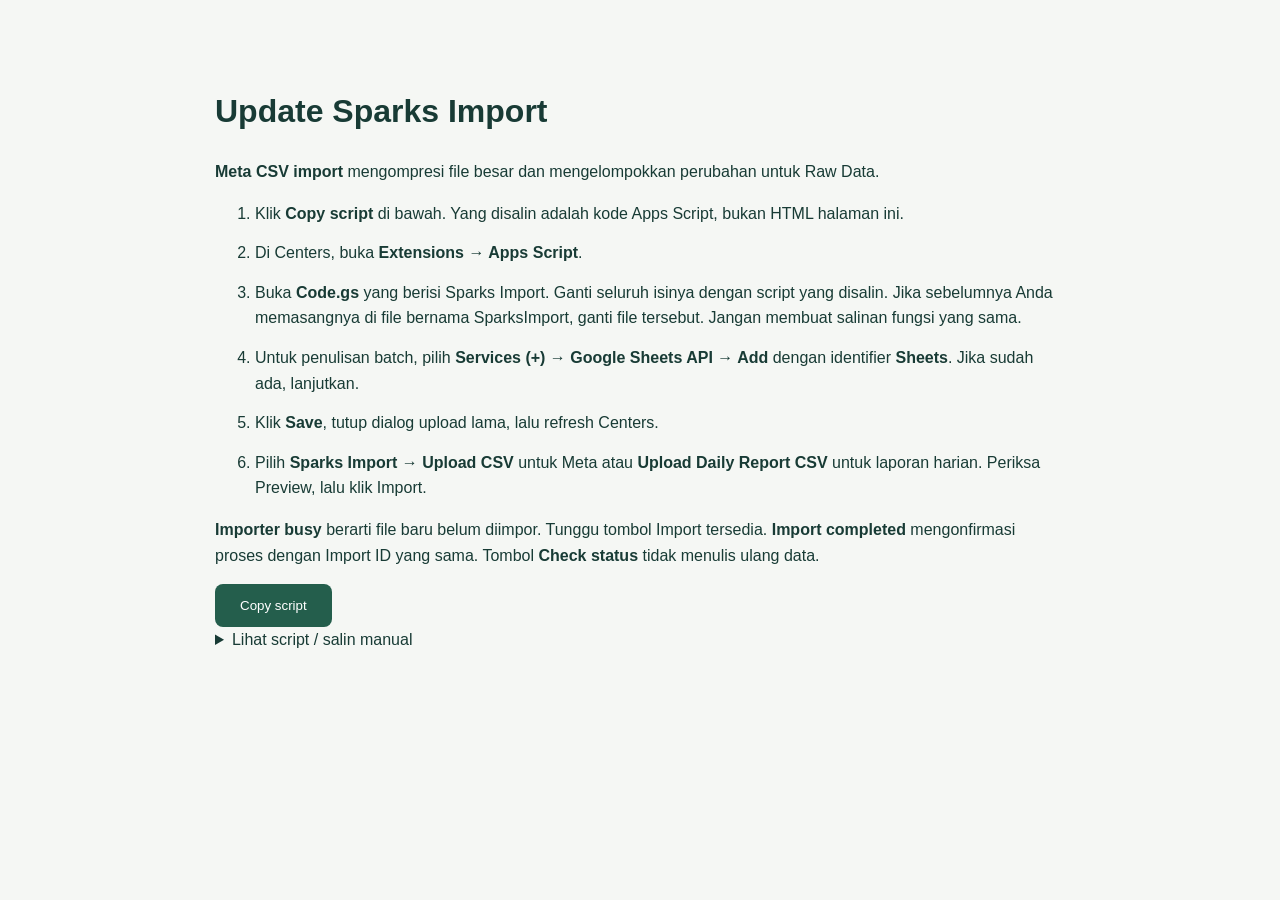
==== commit 2cc2cc39: "new" ====
--- a/Dashboard_Ads_Sparks/import-workflow/Activate-Import.html
+++ b/Dashboard_Ads_Sparks/import-workflow/Activate-Import.html
@@ -1 +1 @@
-<!doctype html><html lang="id"><meta charset="utf-8"><title>Activate Sparks Import</title><style>body{max-width:850px;margin:45px auto;padding:20px;font:16px/1.6 Arial;background:#f5f7f4;color:#183b35}button{padding:14px 25px;background:#245e4c;color:white;border:0;border-radius:8px;cursor:pointer}textarea{width:100%;height:250px;margin-top:20px}li{margin:14px 0}</style><h1>Update Sparks Import</h1><p><b>Update 12 November - Faster Daily Import v2:</b> Membaca dan mengurutkan tanggal terdampak saja. Target 2 menit, durasi tiap tahap tercatat. Pasang versi ini setelah proses lama selesai.</p><ol><li>Klik <b>Copy script</b> di bawah. Yang disalin adalah kode Apps Script, bukan HTML halaman ini.</li><li>Di Centers, buka <b>Extensions &rarr; Apps Script</b>.</li><li>Buka <b>Code.gs</b> yang berisi Sparks Import. Ganti seluruh isinya dengan script yang disalin. Jika sebelumnya Anda memasangnya di file bernama SparksImport, ganti file tersebut. Jangan membuat salinan fungsi yang sama.</li><li>Klik <b>Save</b>. Untuk pembaruan ini tidak perlu Deploy atau menjalankan setup lagi.</li><li>Tutup dialog upload lama, refresh Google Sheet, lalu buka <b>Sparks Import &rarr; Upload Daily Report CSV</b>. Pilih file harian, gunakan <b>Update ad / dates in file</b>, klik <b>Preview</b>, lalu <b>Import</b>.</li></ol><p><b>Importer busy</b> berarti file baru belum diimpor. Tunggu tombol Import tersedia. <b>Import completed</b> mengonfirmasi proses dengan Import ID yang sama. Tombol <b>Check status</b> tidak menulis ulang data.</p><button id="copy">Copy script</button><span id="status"></span><details><summary>Lihat script / salin manual</summary><textarea id="code" readonly></textarea></details><script>const code="/** Sparks import workflow. Bound script for the existing Centers spreadsheet. */\nconst SPARKS_ID = '1rLd4NuAz9S2HqqiMUWqHXZkinYmjazgsm_mj473BfGw';\nconst SOURCES = {'SE Main':'Import SE Main','SE Secondary':'Import SE Secondary','SE Third':'Import SE Third','SLSA':'Import SLSA'};\nfunction onOpen(){SpreadsheetApp.getUi().createMenu('Sparks Import').addItem('Upload CSV','showImport').addItem('Upload Daily Report CSV','showDailyImport').addSeparator().addItem('Import SE Main tab','importMain').addItem('Import SE Secondary tab','importSecondary').addItem('Import SE Third tab','importThird').addItem('Import SLSA tab','importSlsa').addSeparator().addItem('Refresh derived metrics','refreshMetrics').addToUi();}\nfunction setup(){const ss=book();ss.toast('Menu Sparks Import siap. Refresh spreadsheet jika menu belum terlihat.');onOpen();}\nfunction book(){const s=SpreadsheetApp.getActiveSpreadsheet();if(!s||s.getId()!==SPARKS_ID)throw Error('Pasang script pada spreadsheet Centers yang benar.');return s;}\nfunction showImport(){SpreadsheetApp.getUi().showModalDialog(HtmlService.createHtmlOutput(UPLOAD_HTML).setWidth(580).setHeight(740),'Import Meta Ads');}\nfunction showDailyImport(){SpreadsheetApp.getUi().showModalDialog(HtmlService.createHtmlOutput(UPLOAD_HTML.replace('<option>Daily Report<\/option>','<option selected>Daily Report<\/option>')).setWidth(580).setHeight(740),'Import Daily Report');}\nfunction importMain(){importTab('SE Main');}function importSecondary(){importTab('SE Secondary');}function importThird(){importTab('SE Third');}function importSlsa(){importTab('SLSA');}\nfunction importTab(source){const ss=book(),tab=ss.getSheetByName(SOURCES[source]);const data=tab.getDataRange().getValues();const plan=prepare(source,data,'upsert','','');const ui=SpreadsheetApp.getUi();if(ui.alert('Import '+source,summary(plan)+'\\nMode: update ad/tanggal yang ada di export. Baris lain dipertahankan.\\nLanjutkan?',ui.ButtonSet.YES_NO)!==ui.Button.YES)return;ss.toast(commit(plan));}\nfunction dateKey(v){if(v instanceof Date&&!isNaN(v))return Utilities.formatDate(v,'Asia/Jakarta','yyyy-MM-dd');if(typeof v==='number')return new Date(Date.UTC(1899,11,30)+v*86400000).toISOString().slice(0,10);const t=String(v||'').trim();if(!/^\\d{4}-\\d{2}-\\d{2}$/.test(t))throw Error('Tanggal harus yyyy-mm-dd: '+t);const d=new Date(t+'T00:00:00Z');if(isNaN(d)||d.toISOString().slice(0,10)!==t)throw Error('Tanggal tidak valid: '+t);return t;}\nfunction serialDate(v){return (Date.parse(dateKey(v)+'T00:00:00Z')-Date.UTC(1899,11,30))/86400000;}\nfunction readNumber(v,header){\n if(v===''||v==null)return '';\n if(typeof v==='number'&&Number.isFinite(v))return v;\n let s=String(v).trim();\n // Frequency is a ratio: accept either decimal separator, never thousands grouping.\n if(header==='Frequency'&&/^-?\\d+,\\d+$/.test(s))s=s.replace(',','.');\n if(!/^-?\\d+(\\.\\d+)?$/.test(s)||!Number.isFinite(Number(s)))throw Error('Format angka tidak jelas pada '+header+': '+String(v)+'. '+(header==='Frequency'?'Gunakan desimal koma atau titik tanpa pemisah ribuan.':'Gunakan export angka tanpa pemisah ribuan, desimal titik.'));\n return Number(s);\n}\nfunction nameIdentity(r){return [r['Import Source'],r['Campaign name'],r['Ad set name'],r['Ad name'],dateKey(r.Day)].join('|');}\nfunction identity(r){return r['Ad ID']?[r['Import Source'],'id',String(r['Ad ID']),dateKey(r.Day)].join('|'):nameIdentity(r);}\nfunction importId(v,header,row){\n if(v===''||v==null)return '';\n if(typeof v==='number'&&!Number.isSafeInteger(v))throw Error(header+' sudah kehilangan presisi pada baris '+row+'. Gunakan upload CSV asli, bukan angka ID yang sudah dibulatkan oleh spreadsheet.');\n const s=String(v).trim();if(!/^\\d+$/.test(s))throw Error(header+' tidak valid pada baris '+row+'. ID harus digit lengkap sebagai teks, bukan notasi ilmiah.');return s;\n}\nfunction prepare(source,data,mode,start,end){\n if(!SOURCES[source])throw Error('Pilih sumber yang valid.');if(!['upsert','replace'].includes(mode))throw Error('Mode tidak valid.');\n const headers=(data[0]||[]).map(v=>String(v).trim()==='Ad set ID'?'Ad Set ID':String(v).trim());if(new Set(headers).size!==headers.length)throw Error('Ada header duplikat/kosong.');\n const required=['Campaign name','Ad set name','Ad name','Day','Amount spent (IDR)','Results','Reporting starts','Reporting ends'];for(const k of required)if(!headers.includes(k))throw Error('Kolom wajib tidak ada: '+k);\n const numeric=['Campaign budget','Ad set budget','Amount spent (IDR)','Results','Cost per result','Frequency','3-second video plays','Impressions','Views','Video plays at 100%','Link clicks'];\n const rows=[];for(let i=1;i<data.length;i++){\n  const v=data[i];if(v.every(x=>x===''||x==null))continue;if(String(v[0]).trim()==='Campaign name')continue;\n  const r=Object.fromEntries(headers.map((h,j)=>[h,v[j]??'']));for(const h of ['Campaign name','Ad set name','Ad name']){r[h]=String(r[h]).trim();if(!r[h])throw Error('Nama kosong / summary row pada baris '+(i+1));if(r[h].includes('|'))throw Error('Karakter | tidak didukung dalam nama: baris '+(i+1));}\n  for(const h of ['Account ID','Campaign ID','Ad Set ID','Ad ID'])if(h in r)r[h]=importId(r[h],h,i+1);\n  r.Day=dateKey(r.Day);if(dateKey(r['Reporting starts'])!==r.Day||dateKey(r['Reporting ends'])!==r.Day)throw Error('Export harus per ad per hari: baris '+(i+1));\n  const isSlsa=/(?:^|[^A-Z0-9])SLSA(?:$|[^A-Z0-9])/i.test(r['Campaign name']+' '+r['Ad set name']);if((source==='SLSA')!==isSlsa)throw Error('Brand tidak cocok dengan sumber pada baris '+(i+1));\n  for(const h of numeric)if(h in r && !(h.endsWith('budget')&&isNaN(Number(r[h]))))r[h]=readNumber(r[h],h);\n  if(Number(r['Amount spent (IDR)'])<0)throw Error('Spend negatif pada baris '+(i+1));\n  r['Import Source']=source;rows.push(r);\n }\n if(!rows.length)throw Error('Tidak ada data iklan.');\n const dates=rows.map(r=>r.Day).sort(),first=dates[0],last=dates[dates.length-1];\n if(mode==='replace'){start=dateKey(start);end=dateKey(end);if(start>end||first<start||last>end)throw Error('Tanggal file di luar rentang penggantian.');}else{start=first;end=last;}\n const counts={};rows.forEach(r=>counts[identity(r)]=(counts[identity(r)]||0)+1);\n const duplicates=Object.entries(counts).filter(([k,n])=>n>1);\n const fingerprint=Utilities.base64Encode(Utilities.computeDigest(Utilities.DigestAlgorithm.SHA_256,JSON.stringify({source,rows,mode,start,end})));\n return {source,rows,mode,start,end,duplicates,fingerprint};\n}\nfunction summary(p){return p.rows.length+' baris | '+p.source+' | '+p.start+' s.d. '+p.end+'\\nSpend: Rp'+p.rows.reduce((s,r)=>s+Number(r['Amount spent (IDR)']||0),0).toLocaleString('id-ID')+'\\n'+p.duplicates.length+' identitas ad/tanggal berulang. Baris dipertahankan; Leads/Booking ambigu dikosongkan.\\n'+(p.mode==='replace'?'Mengganti SEMUA data sumber tersebut dalam rentang ini. Pastikan export lengkap.':'Memperbarui ad/tanggal yang terdapat di file; tidak menghapus ad lain.');}\nfunction shiftedFormula(f,row){return f.replace(/(\\$?[A-Z]{1,3})(\\$?)(\\d+)/g,(m,col,abs,n)=>col+abs+(abs?n:Number(n)+row-2));}\nfunction populateFormulas(values){for(let i=1;i<values.length;i++)for(const [col,f] of Object.entries(FORMULAS))values[i][Number(col)]=shiftedFormula(f,i+1);return values;}\nfunction ensureSize(sheet,rows,cols){if(sheet.getMaxRows()<rows)sheet.insertRowsAfter(sheet.getMaxRows(),rows-sheet.getMaxRows());if(sheet.getMaxColumns()<cols)sheet.insertColumnsAfter(sheet.getMaxColumns(),cols-sheet.getMaxColumns());}\nfunction safeValues(a){return a.map(row=>row.map(v=>typeof v==='string'&&v.startsWith('=')?\"'\"+v:v));}\n/* Bundled into SparksImport.gs by build_import_ui.py. */\nfunction buildImportOutput(old,p,now){\n const headers=old[0],sourceCol=headers.indexOf('Import Source'),dayCol=headers.indexOf('Day');\n for(const h of ['Day','Import Source','Brand','Account Group','Entity Key','Report Key','Row Key','Ad ID'])if(headers.indexOf(h)<0)throw Error('Schema Raw Data belum siap: '+h);\n // Formula locations are fixed by the existing workbook schema. Stop before writing if columns moved.\n for(const [col,name] of [[2,'Ad set trim'],[4,'Ad Trim'],[5,'Day'],[30,'Leads'],[31,'Booking'],[39,'Import Source'],[47,'Account ID'],[50,'Ad ID']])if(headers[col]!==name)throw Error('Kolom Raw Data berubah: '+name+'. Batalkan impor dan periksa schema.');\n const newKeys=new Set(p.rows.map(identity)),newNames=new Set(p.rows.map(nameIdentity)),keep=[],removed=[];\n for(let i=1;i<old.length;i++){\n  const v=old[i];if(!v[0])continue;\n  if(v[sourceCol]!==p.source){keep.push(v);continue;}\n  const r=Object.fromEntries(headers.map((h,j)=>[h,v[j]]));\n  let replace;\n  try{replace=p.mode==='replace'?dateKey(r.Day)>=p.start&&dateKey(r.Day)<=p.end:newKeys.has(identity(r))||(!r['Ad ID']&&newNames.has(nameIdentity(r)));}\n  catch(e){throw Error('Raw Data baris '+(i+1)+': '+e.message);}\n  (replace?removed:keep).push(v);\n }\n const added=p.rows.map(r=>headers.map(h=>{\n  if(['Day','Reporting starts','Reporting ends'].includes(h))return serialDate(r.Day);\n  if(h==='Brand')return p.source==='SLSA'?'SLSA':'English';\n  if(h==='Account Group')return p.source==='SE Main'?'Main':p.source==='SE Third'?'Third':'Secondary';\n  if(h==='Imported At')return now;if(h==='Import Note')return 'Imported via Sparks Import';return r[h]??'';\n }));\n // Compare export fields only: derived outcomes/labels may change independently of the Meta export.\n const excluded=new Set([...Object.keys(FORMULAS).map(Number),headers.indexOf('Imported At'),headers.indexOf('Import Note')]);\n const signature=v=>JSON.stringify(headers.map((h,j)=>excluded.has(j)?null:['Day','Reporting starts','Reporting ends'].includes(h)?dateKey(v[j]):v[j]??''));\n const counts=new Map();removed.forEach(v=>{const k=signature(v);counts.set(k,(counts.get(k)||0)+1);});\n let unchanged=removed.length===added.length;\n for(const v of added){const k=signature(v),n=counts.get(k)||0;if(!n)unchanged=false;else counts.set(k,n-1);}\n // Sort once using cached day values; avoid repeated date formatting during comparisons.\n const all=[...keep,...added].map(v=>({v,day:serialDate(v[dayCol])})).sort((a,b)=>a.day-b.day||String(a.v[sourceCol]).localeCompare(String(b.v[sourceCol]))).map(x=>x.v);\n return {headers,all,removed:removed.length,unchanged};\n}\nfunction mappingRowsForImport(mappingValues,p){\n const seen=new Set(mappingValues.slice(1).map(r=>[r[0],r[1],r[2],r[3]].join('|'))),added=[];\n const occupied=mappingValues.reduce((last,r,i)=>r[0]?i+1:last,1);\n for(const r of p.rows){const key=[p.source,r['Campaign name'],r['Ad set name'],r['Ad name']].join('|');if(seen.has(key))continue;seen.add(key);const n=occupied+added.length+1;\n  const row=safeValues([[p.source,r['Campaign name'],r['Ad set name'],r['Ad name'],'','','','','Isi key message dan pillar']])[0];\n  row[7]='=IF(A'+n+'=\"\",\"\",A'+n+'&\"|\"&B'+n+'&\"|\"&C'+n+'&\"|\"&D'+n+'&IF(E'+n+'=\"\",\"\",\"|\"&IF(ISNUMBER(E'+n+'),TEXT(E'+n+',\"yyyy-mm-dd\"),E'+n+')))';added.push(row);\n }\n return {occupied,added};\n}\nfunction restoreImportValues(values,formulas){\n const output=safeValues(values);for(let i=0;i<output.length;i++)for(let j=0;j<output[i].length;j++)if(formulas[i]?.[j])output[i][j]=formulas[i][j];return output;\n}\n/* Import identity and status are independent of the HTML callback. No CSV data is stored here. */\nconst IMPORT_JOB_PREFIX='sparks.import.job.',IMPORT_ACTIVE='sparks.import.active';\nfunction importJobId_(id){if(typeof id!=='string'||!/^[A-Za-z0-9_-]{8,100}$/.test(id))throw Error('Import ID tidak valid. Preview ulang.');return id;}\nfunction importProperties_(){return PropertiesService.getDocumentProperties();}\nfunction readImportJob_(id){const value=importProperties_().getProperty(IMPORT_JOB_PREFIX+importJobId_(id));return value?JSON.parse(value):null;}\nfunction saveImportJob_(job){job.updated=Date.now();importProperties_().setProperty(IMPORT_JOB_PREFIX+job.requestId,JSON.stringify(job));}\nfunction pruneImportJobs_(){\n const props=importProperties_(),entries=Object.entries(props.getProperties()).filter(([key])=>key.startsWith(IMPORT_JOB_PREFIX)).map(([key,value])=>({key,job:JSON.parse(value)})).sort((a,b)=>b.job.updated-a.job.updated);\n for(const entry of entries.slice(50))if(entry.job.state!=='RUNNING')props.deleteProperty(entry.key);\n}\nfunction importBusy_(id){\n const activeId=importProperties_().getProperty(IMPORT_ACTIVE),active=activeId?readImportJob_(activeId):null;\n return {done:false,state:'BUSY',requestId:id||'',ready:false,activeSource:active?.source||'',message:'Importer sedang dipakai proses lain. Permintaan ini belum menulis data.'};\n}\nfunction importJobResult_(job,ready){return {done:job.state==='SUCCESS',state:job.state,requestId:job.requestId,source:job.source,start:job.start,end:job.end,stage:job.stage||'',message:job.message||'',ready,logRow:job.logRow||null};}\nfunction getImportStatus(requestId){\n const id=importJobId_(requestId),lock=LockService.getDocumentLock(),ready=lock.tryLock(1);\n try{\n const job=readImportJob_(id);\n if(!job)return ready?{done:false,state:'NOT_STARTED',requestId:id,ready:true}:importBusy_(id);\n if(job.state==='SUCCESS'||job.state==='FAILED')return importJobResult_(job,ready);\n // Recovery is read-only. Never infer completion from another job's SUCCESS row.\n if(ready&&job.logRow){\n  const log=book().getSheetByName('Import Log'),row=log.getRange(job.logRow,1,1,15).getValues()[0];\n  if(row[13]===id&&row[14]===job.fingerprint&&row[1]===job.source){\n   if(row[7]==='SUCCESS')return importJobResult_({...job,state:'SUCCESS',message:job.message||'Import completed. '+row[12]},ready);\n   if(String(row[7]).startsWith('FAILED'))return importJobResult_({...job,state:'FAILED',message:String(row[12])},ready);\n  }\n }\n if(ready&&job.state==='RUNNING')return importJobResult_({...job,state:'UNCONFIRMED',message:'Proses tidak lagi memegang kunci, tetapi belum ada konfirmasi selesai untuk Import ID ini. Periksa Import Log / Executions.'},ready);\n return importJobResult_(job,ready);\n }finally{if(ready)lock.releaseLock();}\n}\nfunction uploadCsv(source,text,mode,start,end,confirmed,requestId){\n if(typeof text!=='string'||text.length>10000000)throw Error('File terlalu besar atau tidak valid; bagi menjadi rentang tanggal lebih pendek.');\n const data=Utilities.parseCsv(text.replace(/^\\uFEFF/,'')),daily=source==='Daily Report',plan=daily?prepareDaily(data,mode,start,end):prepare(source,data,mode,start,end);\n if(!confirmed)return {summary:daily?dailyPreview(plan):summary(plan),token:plan.fingerprint,requestId:Utilities.getUuid()};\n if(confirmed!==plan.fingerprint)throw Error('File/opsi berubah. Preview ulang.');\n plan.requestId=requestId?importJobId_(requestId):Utilities.getUuid();\n try{return {done:true,state:'SUCCESS',requestId:plan.requestId,message:daily?commitDaily(plan):commit(plan)};}\n catch(error){if(error.code==='IMPORT_BUSY')return importBusy_(plan.requestId);throw error;}\n}\n\n/* Delta writer: preserve row positions and all formulas on existing rows. */\nfunction importSignature(v,headers){return JSON.stringify(headers.map((h,j)=>j in FORMULAS||h==='Imported At'||h==='Import Note'?null:['Day','Reporting starts','Reporting ends'].includes(h)?dateKey(v[j]):v[j]??''));}\nfunction importDelta(old,desired){\n const headers=old[0],key=v=>identity(Object.fromEntries(headers.map((h,j)=>[h,v[j]]))),name=v=>nameIdentity(Object.fromEntries(headers.map((h,j)=>[h,v[j]])));\n const exact=new Map(),legacy=new Map(),used=new Set(),pending=[],changes=[];const grid=old.map(r=>r.slice());\n function add(map,k,i){if(!map.has(k))map.set(k,[]);map.get(k).push(i);}\n for(let i=1;i<old.length;i++){if(!old[i][0])continue;add(exact,key(old[i]),i);if(!old[i][50])add(legacy,name(old[i]),i);}\n function take(list){while(list?.length){const i=list.shift();if(!used.has(i))return i;}return null;}\n for(const row of desired){let i=take(exact.get(key(row)));if(i===null&&row[50])i=take(legacy.get(name(row)));if(i===null){pending.push(row);continue;}used.add(i);\n  if(importSignature(old[i],headers)!==importSignature(row,headers)){grid[i]=row;changes.push(i);}\n }\n const slots=[];for(let i=1;i<old.length;i++)if(!used.has(i))slots.push(i);\n const fresh=[];for(const row of pending){const i=slots.length?slots.shift():grid.length;grid[i]=row;changes.push(i);fresh.push(i);used.add(i);}\n const clear=[];for(const i of slots)if(old[i][0]){grid[i]=Array(headers.length).fill('');clear.push(i);}\n return {grid,changes:changes.sort((a,b)=>a-b),clear,fresh,count:desired.length};\n}\nfunction importRuns(indices){const out=[];for(const i of [...new Set(indices)].sort((a,b)=>a-b)){const last=out.at(-1);if(last&&i===last.end+1)last.end=i;else out.push({start:i,end:i});}return out;}\nfunction columnName(index){let name='';for(let n=index+1;n;n=Math.floor((n-1)/26))name=String.fromCharCode(65+(n-1)%26)+name;return name;}\nfunction commit(p){\n const started=Date.now(),lock=LockService.getDocumentLock();\n if(!lock.tryLock(1000)){const error=Error('Impor lain masih berjalan. Permintaan baru belum dimulai.');error.code='IMPORT_BUSY';throw error;}\n let job=null,phase='beforeWrite';\n try{\n  const requestId=importJobId_(p.requestId||Utilities.getUuid()),prior=readImportJob_(requestId);\n  if(prior){if(prior.fingerprint!==p.fingerprint||prior.source!==p.source)throw Error('Import ID digunakan untuk file berbeda. Preview ulang.');if(prior.state==='SUCCESS')return prior.message;throw Error('Import ID sudah diproses. Periksa status sebelum membuat Preview baru.');}\n  job={requestId,fingerprint:p.fingerprint,source:p.source,start:p.start,end:p.end,state:'RUNNING',stage:'Preparing changes',updated:Date.now()};saveImportJob_(job);importProperties_().setProperty(IMPORT_ACTIVE,requestId);pruneImportJobs_();\n  const stage=message=>{job.stage=message;saveImportJob_(job);};\n  const ss=book(),raw=ss.getSheetByName('Raw Data'),old=raw.getDataRange().getValues(),now=Utilities.formatDate(new Date(),'Asia/Jakarta','yyyy-MM-dd HH:mm:ss');\n  const plan=buildImportOutput(old,p,now),delta=importDelta(old,plan.all),affected=[...delta.changes,...delta.clear].sort((a,b)=>a-b);\n  const mapping=ss.getSheetByName('Creative Mapping'),mapPlan=mappingRowsForImport(mapping.getDataRange().getValues(),p);\n  const log=ss.getSheetByName('Import Log'),n=log.getLastRow()+1;ensureSize(log,n,15);\n  job.logRow=n;saveImportJob_(job);\n  log.getRange(1,14,1,2).setValues([['Import ID','File fingerprint']]);log.getRange(n,14,1,2).setValues([[job.requestId,job.fingerprint]]);\n  log.getRange(1,10,1,4).setValues([['Backup / journal','Backup format','Duration (seconds)','Stage']]);\n  const seconds=()=>Math.round((Date.now()-started)/1000);\n  if(!affected.length){\n   if(mapPlan.added.length){ensureSize(mapping,mapPlan.occupied+mapPlan.added.length,9);mapping.getRange(mapPlan.occupied+1,1,mapPlan.added.length,9).setValues(mapPlan.added);}\n   log.getRange(n,1,1,13).setValues([[now,p.source,'Sparks Import',p.start,p.end,p.rows.length,0,'SUCCESS','No changes','','',seconds(),'Verified: data already identical']]);\n   SpreadsheetApp.flush();job.state='SUCCESS';job.message='Selesai: data '+p.rows.length+' baris sudah identik. Tidak menulis ulang Raw Data. Durasi '+seconds()+' detik.';saveImportJob_(job);return job.message;\n  }\n  log.getRange(n,1,1,13).setValues([[now,p.source,'Sparks Import',p.start,p.end,p.rows.length,plan.removed,'RUNNING',p.mode,'','delta-v1',seconds(),'Backing up '+affected.length+' changed rows']]);\n  stage('Backing up '+affected.length+' changed rows');\n  const snapshots=new Map();\n  for(const run of importRuns(affected.filter(i=>i<old.length))){const formulas=raw.getRange(run.start+1,1,run.end-run.start+1,plan.headers.length).getFormulas();for(let i=run.start;i<=run.end;i++)snapshots.set(i,restoreImportValues([old[i]],[formulas[i-run.start]])[0]);}\n  for(const i of affected)if(!snapshots.has(i))snapshots.set(i,Array(plan.headers.length).fill(''));\n  const stamp=Utilities.formatDate(new Date(),'Asia/Jakarta','yyyyMMdd HHmmss')+' '+Utilities.getUuid().slice(0,6),journal=ss.insertSheet('Backup delta '+stamp);\n  const journalRows=[['Raw Data row','Prior cells JSON (dates tagged; formulas preserved)'],...affected.map(i=>[i+1,JSON.stringify(snapshots.get(i).map(v=>v instanceof Date?{date:v.toISOString()}:v))])];\n  if(journalRows.some(r=>String(r[1]).length>49000))throw Error('Backup row terlalu panjang; impor dibatalkan sebelum Raw Data berubah.');\n  ensureSize(journal,journalRows.length,2);journal.getRange(1,1,journalRows.length,2).setValues(journalRows);journal.hideSheet();log.getRange(n,10).setValue(journal.getName());\n  let writing=false;\n  try{\n   if(mapPlan.added.length){ensureSize(mapping,mapPlan.occupied+mapPlan.added.length,9);mapping.getRange(mapPlan.occupied+1,1,mapPlan.added.length,9).setValues(mapPlan.added);}\n   ensureSize(raw,delta.grid.length,plan.headers.length);\n   log.getRange(n,13).setValue('Writing '+delta.changes.length+' rows; clearing '+delta.clear.length+' obsolete rows');\n   writing=true;phase='writing';stage('Writing '+delta.changes.length+' rows');\n   // Only input columns are written. Existing metric formulas stay in their original cells.\n   for(const run of importRuns(delta.changes)){\n    raw.getRange(run.start+1,48,run.end-run.start+1,4).setNumberFormat('@');\n    for(const [col,width] of [[0,2],[3,1],[5,22],[39,3],[45,6]])raw.getRange(run.start+1,col+1,run.end-run.start+1,width).setValues(safeValues(delta.grid.slice(run.start,run.end+1).map(row=>row.slice(col,col+width))));\n   }\n   for(const run of importRuns(delta.clear))raw.getRange(run.start+1,1,run.end-run.start+1,plan.headers.length).clearContent();\n   // Fill derived formulas only for new/reused rows, never all historical rows.\n   for(const run of importRuns(delta.fresh))for(const [col,formula] of Object.entries(FORMULAS))raw.getRange(run.start+1,Number(col)+1,run.end-run.start+1,1).setFormulas(Array.from({length:run.end-run.start+1},(_,i)=>[shiftedFormula(formula,run.start+i+1)]));\n   if(delta.changes.length)raw.getRangeList(importRuns(delta.changes).flatMap(r=>['F'+(r.start+1)+':F'+(r.end+1),'Z'+(r.start+1)+':AA'+(r.end+1)])).setNumberFormat('yyyy-mm-dd');\n   stage('Applying changes');log.getRange(n,13).setValue('Waiting for Google Sheets to apply changes');SpreadsheetApp.flush();phase='committed';\n  }catch(e){\n   try{if(writing){for(const run of importRuns(affected))raw.getRange(run.start+1,1,run.end-run.start+1,plan.headers.length).setValues(Array.from({length:run.end-run.start+1},(_,j)=>snapshots.get(run.start+j)));SpreadsheetApp.flush();}phase='restored';log.getRange(n,8).setValue('FAILED — restored');log.getRange(n,13).setValue(String(e.message).slice(0,400));}\n   catch(restoreError){throw Error('Pemulihan belum terkonfirmasi. Backup: '+journal.getName()+'. '+e.message+' / '+restoreError.message);}\n   throw Error('Impor gagal; perubahan Raw Data dipulihkan. '+e.message);\n  }\n  const issues=ss.getSheetByName('Import Issues');if(p.duplicates.length){const first=issues.getLastRow()+1;ensureSize(issues,first+p.duplicates.length-1,5);issues.getRange(first,1,p.duplicates.length,5).setValues(safeValues(p.duplicates.map(([key,count])=>['DUPLICATE EXPORT IDENTITY',p.source,key,count,'Periksa export. Baris dipertahankan.'])));}\n  log.getRange(n,8).setValue('SUCCESS');log.getRange(n,12,1,2).setValues([[seconds(),'Completed: '+delta.changes.length+' written, '+delta.clear.length+' cleared']]);\n  SpreadsheetApp.flush();job.state='SUCCESS';job.message='Berhasil: '+p.rows.length+' baris diperiksa; '+delta.changes.length+' baris diperbarui dan '+delta.clear.length+' baris lama dikosongkan. Total '+delta.count+' baris. Durasi '+seconds()+' detik.';saveImportJob_(job);return job.message;\n }catch(error){\n  if(job){job.state=['beforeWrite','restored'].includes(phase)?'FAILED':'UNCONFIRMED';job.message=String(error.message).slice(0,600);try{saveImportJob_(job);}catch(ignore){}}\n  throw error;\n }finally{\n  try{if(job&&importProperties_().getProperty(IMPORT_ACTIVE)===job.requestId)importProperties_().deleteProperty(IMPORT_ACTIVE);}finally{lock.releaseLock();}\n }\n}\n\n/* Daily Report exports are outcomes, not Meta exports. Repeated rows are additive. */\nconst DAILY_TAB='Copy of Daily Report';\nconst DAILY_HEADERS=['calendar_date','Ads Center','Adset Name','ad_name','CPB by Chat Date','CPB by Booking Date','CPL','CPR','Spend','Bookings by Chat Date','CVR by Chat Date','Bookings by Booking Date','CVR by Booking Date','Results to Leads','Leads','Results','NS'];\nconst DAILY_IDS=['Account Group','Account ID','Campaign ID','Ad Set ID','Ad ID'];\n// User confirmed 2026-11-12: the latest CSV replaces prior outcomes within the selected import scope,\n// including earlier additional-result rows. Never deduplicate repeated rows inside the new CSV.\nfunction dailyNumber(v,h,row,required){\n let s=String(v??'').trim().replace(/^'/,'');\n if(['','-','—','null','N/A'].includes(s)){if(required)throw Error(h+' kosong pada baris '+row+'. Isi 0 hanya jika benar-benar nol.');return '';}\n const percent=s.endsWith('%');if(percent)s=s.slice(0,-1);\n if(!/^\\d+(\\.\\d+)?$/.test(s)||!Number.isFinite(Number(s)))throw Error('Angka tidak valid pada '+h+', baris '+row+': '+v);\n const n=Number(s)/(percent?100:1);\n if(percent&&!['CVR by Chat Date','CVR by Booking Date','Results to Leads'].includes(h))throw Error('Persentase tidak valid pada '+h+', baris '+row);\n if(['Bookings by Chat Date','Bookings by Booking Date','Leads','Results','NS'].includes(h)&&!Number.isSafeInteger(n))throw Error(h+' harus bilangan bulat: baris '+row);\n return n;\n}\nfunction dailyAccount(r){return String(r[26]||(/(?:^|_)TA(?:_|$)/i.test(r[2])?'Third':'')).trim();}\nfunction dailyBase(r){return JSON.stringify([dateKey(r[0]),...r.slice(1,4).map(v=>String(v).trim())]);}\nfunction dailyContext(r){return JSON.stringify([dailyAccount(r),...r.slice(27,31).map(v=>String(v??'').trim())]);}\nfunction dailyKey(r){return dailyBase(r)+'|'+dailyContext(r);}\nfunction dailyLabel(value){const s=String(value??'').trim();return !s||/^(?:'?[-–—]|n\\/a|null|none)$/i.test(s)||/^#(?:REF!|N\\/A|VALUE!|DIV\\/0!|ERROR!|NAME\\?|NUM!|SPILL!)/i.test(s)?'':s;}\nfunction prepareDaily(data,mode,start,end){\n if(!['upsert','replace'].includes(mode))throw Error('Mode tidak valid.');\n const names=[...DAILY_HEADERS,...DAILY_IDS],headers=(data[0]||[]).map(h=>{h=String(h).trim();return /^date$/i.test(h)?'calendar_date':names.find(n=>n.toLowerCase()===h.toLowerCase())||h;});\n if(headers.some(h=>!h)||new Set(headers).size!==headers.length)throw Error('Header kosong atau duplikat.');\n if(!headers.includes('calendar_date'))throw Error('Daily Report memerlukan calendar_date (yyyy-mm-dd). Export Week saja tidak bisa diimpor; gunakan breakdown harian.');\n for(const h of DAILY_HEADERS)if(!headers.includes(h))throw Error('Kolom Daily Report wajib tidak ada: '+h);\n const rows=[],provided=DAILY_IDS.map(h=>headers.includes(h));\n for(let i=1;i<data.length;i++){\n  const v=data[i];if(v.every(x=>x===''||x==null))continue;\n  if(v.length!==headers.length)throw Error('Jumlah kolom tidak sesuai pada baris '+(i+1));\n  const obj=Object.fromEntries(headers.map((h,j)=>[h,v[j]])),r=Array(31).fill('');\n  const day=dateKey(obj.calendar_date);if(day<'2026-07-01')throw Error('Baris '+(i+1)+' sebelum 1 Juli 2026. Export hanya Juli dan seterusnya.');r[0]=serialDate(day);\n  for(let j=1;j<4;j++){r[j]=String(obj[DAILY_HEADERS[j]]||'').trim();if(!r[j])throw Error(DAILY_HEADERS[j]+' kosong pada baris '+(i+1));}\n  if(/(?:^|[^A-Z0-9])SLSA(?:$|[^A-Z0-9])/i.test(r[2]))throw Error('Daily Report ini untuk Sparks English. Data SLSA memakai sheet Daily Report SLSA.');\n  // Previously confirmed typo: preserve its correction on re-import, scoped to this report identity.\n  if(day==='2026-11-09'&&/^(?:CL\\.)?JU_T_D_W_TA$/i.test(r[2])&&r[3]==='VEXTR_30/')r[3]='VEXTR_30';\n  for(let j=4;j<17;j++)r[j]=dailyNumber(obj[DAILY_HEADERS[j]],DAILY_HEADERS[j],i+1,[8,11,14,15].includes(j));\n  DAILY_IDS.forEach((h,j)=>{if(!provided[j])return;const s=String(obj[h]||'').trim();r[26+j]=j?importId(s,h,i+1):s;if(!j&&s&&!['Main','Secondary','Third'].includes(s))throw Error('Account Group harus Main, Secondary atau Third: baris '+(i+1));});\n  if(/(?:^|_)TA(?:_|$)/i.test(r[2])&&r[26]&&r[26]!=='Third')throw Error('_TA adalah Third account: baris '+(i+1));\n  if(r[30]&&!r[27])throw Error('Ad ID memerlukan Account ID: baris '+(i+1));\n  rows.push(r);\n }\n if(!rows.length)throw Error('Tidak ada baris Daily Report.');\n const dates=rows.map(r=>dateKey(r[0])).sort();\n if(mode==='replace'){start=dateKey(start);end=dateKey(end);if(start<'2026-07-01'||start>end||dates[0]<start||dates.at(-1)>end)throw Error('Tanggal file di luar rentang penggantian.');}\n else{start=dates[0];end=dates.at(-1);}\n const counts=new Map();rows.forEach(r=>counts.set(dailyKey(r),(counts.get(dailyKey(r))||0)+1));\n const fingerprint=Utilities.base64Encode(Utilities.computeDigest(Utilities.DigestAlgorithm.SHA_256,JSON.stringify({source:'Daily Report',rows,provided,mode,start,end})));\n return {source:'Daily Report',rows,provided,mode,start,end,fileStart:dates[0],fileEnd:dates.at(-1),fingerprint,duplicates:[...counts.values()].reduce((s,n)=>s+Math.max(0,n-1),0)};\n}\nfunction dailySummary(p){\n const sum=j=>p.rows.reduce((s,r)=>s+Number(r[j]||0),0).toLocaleString('id-ID');\n const rangeWarning=p.mode==='replace'&&(p.start!==p.fileStart||p.end!==p.fileEnd)?'\\nPERHATIAN: CSV hanya mencakup '+p.fileStart+' s.d. '+p.fileEnd+'. Data lama di luar tanggal file tetapi di dalam rentang penggantian juga akan dihapus. Sesuaikan Start/End date jika tidak dimaksudkan.':'';\n return p.rows.length+' baris | '+DAILY_TAB+' | '+p.start+' s.d. '+p.end+'\\nLeads: '+sum(14)+' | Booking (Booking Date): '+sum(11)+' | Results: '+sum(15)+'\\nSpend: Rp'+sum(8)+'\\n'+p.duplicates+' baris dengan identitas berulang tetap dihitung sebagai hasil tambahan.\\n'+(p.mode==='replace'?'PERHATIAN: mengganti SEMUA center/account dalam rentang ini di Copy of Daily Report. Gunakan hanya export lengkap semua center.':'Memperbarui kelompok tanggal + center + ad set + ad dalam file. Baris lain tetap. Upload ulang tidak menambah salinan.')+rangeWarning;\n}\nfunction dailyPreview(p){\n const lock=LockService.getDocumentLock();if(!lock.tryLock(1))throw Error('Importer sedang digunakan. Tunggu proses tersebut selesai, lalu Preview lagi.');\n try{const sheet=book().getSheetByName(DAILY_TAB);if(!sheet)throw Error(DAILY_TAB+' tidak ditemukan.');const window=dailyReadWindow(sheet,p),delta=dailyDelta(window.old,p);return dailySummary(p)+'\\nPerubahan: '+delta.changes.length+' baris diperbarui, '+delta.clear.length+' baris lama diganti. Total sesudah import: '+(window.prefixCount+delta.count)+' baris.\\n'+delta.labels.length+' Key Messages dari baris yang diganti akan disimpan di Daily Report Labels.';}\n finally{lock.releaseLock();}\n}\nfunction dailyReadWindow(sheet,p){\n const last=sheet.getLastRow(),header=sheet.getRange(1,1,1,31).getValues()[0];\n if(last<2)return {old:[header],offset:0,prefixCount:0};\n // Scan only one date column across history. Read all 31 columns only from the first affected day onward.\n // Include later dates in the tail so backfills can be sorted without moving any historical prefix.\n const dates=sheet.getRange(2,1,last-1,1).getValues(),cache=new Map(),start=serialDate(p.start);\n let first=last+1,prefixCount=0;\n for(let i=0;i<dates.length;i++){\n  const value=dates[i][0];if(value===''||value==null)continue;\n  const key=value instanceof Date?value.getTime():String(value);\n  let day=cache.get(key);if(day===undefined){try{day=serialDate(value);}catch(e){throw Error('Tanggal Daily Report tidak valid pada baris '+(i+2)+'. '+e.message);}cache.set(key,day);}\n  if(day>=start){first=i+2;break;}prefixCount++;\n }\n return {old:[header,...(first<=last?sheet.getRange(first,1,last-first+1,31).getValues():[])],offset:first-2,prefixCount};\n}\nfunction dailyDelta(old,p){\n for(let j=0;j<17;j++)if(old[0]?.[j]!==DAILY_HEADERS[j])throw Error('Kolom Daily Report berubah: '+DAILY_HEADERS[j]);\n for(let j=0;j<5;j++)if(old[0]?.[26+j]!==DAILY_IDS[j])throw Error('Kolom Daily Report berubah: '+DAILY_IDS[j]);\n // Apps Script returns Date objects. Format each distinct date once, not on every identity comparison.\n const dates=new Map(),grid=old.map((r,i)=>{const out=Array.from({length:31},(_,j)=>r[j]??'');if(i&&out[0] instanceof Date){const key=out[0].getTime();if(!dates.has(key))dates.set(key,serialDate(out[0]));out[0]=dates.get(key);}return out;}),groups=new Map(),incoming=new Map();\n for(let i=1;i<grid.length;i++){\n  const r=grid[i];if(!r[0])continue;\n  let key;try{key=dailyBase(r);}catch(e){throw Error('Tanggal Daily Report tidak valid pada baris '+(i+1)+'. Rapikan sebelum import.');}\n  if(!groups.has(key))groups.set(key,[]);groups.get(key).push(i);\n }\n // Missing IDs may inherit a single unambiguous context, never another account's outcomes.\n for(const original of p.rows){\n  const r=original.slice(),base=dailyBase(r),matches=(groups.get(base)||[]).filter(i=>{\n   const oldRow=grid[i];return DAILY_IDS.every((h,j)=>!r[26+j]||!oldRow[26+j]||r[26+j]===String(oldRow[26+j]));\n  });\n  const contexts=new Map(matches.map(i=>[dailyContext(grid[i]),grid[i]]));\n  if(contexts.size>1)throw Error('Account/ID ambigu untuk '+r[2]+' / '+r[3]+' / '+dateKey(r[0])+'. Sertakan Account Group dan ID yang sesuai.');\n  if(contexts.size===1){const prior=[...contexts.values()][0];for(let j=26;j<31;j++)if(!r[j])r[j]=prior[j];if(dailyContext(r)!==dailyContext(prior))throw Error('Ada laporan lama tanpa Account/ID untuk '+r[2]+' / '+r[3]+'. Lengkapi atribusi baris lama dahulu agar tidak menggandakan hasil.');}\n  const key=dailyKey(r);if(!incoming.has(key))incoming.set(key,[]);incoming.get(key).push(r);\n }\n const exact=new Map();for(const indices of groups.values())for(const i of indices){const key=dailyKey(grid[i]);if(!exact.has(key))exact.set(key,[]);exact.get(key).push(i);}\n const changes=[],fresh=[],clear=[],used=new Set();let removed=0;\n const signature=r=>JSON.stringify([dateKey(r[0]),...r.slice(1,17),...r.slice(26,31)]);\n for(const [key,rows] of incoming){\n  const indices=[...(exact.get(key)||[])];\n  // Assign matching rows first: extra outcomes and manually entered labels keep their own rows.\n  const pending=[];for(const r of rows){const at=indices.findIndex(i=>signature(grid[i])===signature(r));if(at>=0)used.add(indices.splice(at,1)[0]);else pending.push(r);}\n  for(const r of pending){\n   const i=indices.length?indices.shift():grid.length;used.add(i);\n   if(i===grid.length){grid.push(r.slice());fresh.push(i);}else{grid[i]=[...r.slice(0,17),...grid[i].slice(17,26),...r.slice(26,31)];}\n   changes.push(i);\n  }\n }\n const retainedLabels=new Map();for(const i of used){const label=dailyLabel(grid[i][21]);if(!label)continue;const key=dailyKey(grid[i]);if(!retainedLabels.has(key))retainedLabels.set(key,new Set());retainedLabels.get(key).add(label);}\n const labels=[];\n for(let i=1;i<old.length;i++){\n  if(!grid[i][0]||used.has(i))continue;\n  const replace=p.mode==='replace'?dateKey(grid[i][0])>=p.start&&dateKey(grid[i][0])<=p.end:incoming.has(dailyKey(grid[i]));\n  if(!replace)continue;\n  // Archive genuine labels that no replacement row retains. Placeholder '-' is not a message.\n  const label=dailyLabel(grid[i][21]);\n  if(label&&!retainedLabels.get(dailyKey(grid[i]))?.has(label))labels.push({row:i+1,cells:[dateKey(grid[i][0]),...grid[i].slice(1,4),dailyAccount(grid[i]),...grid[i].slice(27,31),label]});\n  grid[i]=Array(31).fill('');clear.push(i);removed++;\n }\n return {grid,changes,fresh,clear,removed,labels,count:grid.slice(1).filter(r=>r[0]).length};\n}\nfunction dailyWriteBlocks(sheet,first,values,col){if(!values.length)return;const size=Math.min(12000,Math.max(1,Math.floor(150000/values[0].length)));for(let offset=0;offset<values.length;offset+=size)sheet.getRange(first+offset,col,Math.min(size,values.length-offset),values[0].length).setValues(values.slice(offset,offset+size));}\nfunction archiveDailyLabels(ss,labels,job,now,journal){\n if(!labels.length)return;\n const headers=['Day','Ads Center','Adset Name','ad_name',...DAILY_IDS,'Key Messages','Archived At','Import ID','Source row before sort','Backup'];\n let sheet=ss.getSheetByName('Daily Report Labels');\n if(!sheet){sheet=ss.insertSheet('Daily Report Labels');if(sheet.getMaxColumns()>headers.length)sheet.deleteColumns(headers.length+1,sheet.getMaxColumns()-headers.length);ensureSize(sheet,1,headers.length);sheet.getRange(1,1,1,headers.length).setValues([headers]);sheet.setFrozenRows(1);}\n const existing=sheet.getDataRange().getValues();for(let j=0;j<headers.length;j++)if(existing[0]?.[j]!==headers[j])throw Error('Schema Daily Report Labels berubah. Daily Report belum ditulis.');\n const key=r=>JSON.stringify([dateKey(r[0]),...r.slice(1,10).map(v=>String(v??''))]),seen=new Set(existing.slice(1).filter(r=>r[0]).map(key)),added=[];\n for(const item of labels){const k=key(item.cells);if(seen.has(k))continue;seen.add(k);added.push([...item.cells,now,job.requestId,item.row,journal]);}\n if(added.length){const first=sheet.getLastRow()+1;ensureSize(sheet,first+added.length-1,headers.length);sheet.getRange(first,1,added.length,10).setNumberFormat('@');dailyWriteBlocks(sheet,first,safeValues(added),1);}\n}\nfunction commitDaily(p){\n const started=Date.now(),lock=LockService.getDocumentLock();\n if(!lock.tryLock(1000)){const error=Error('Importer sedang dipakai proses lain.');error.code='IMPORT_BUSY';throw error;}\n let job=null,phase='beforeWrite';\n try{\n  const id=importJobId_(p.requestId),prior=readImportJob_(id);\n  if(prior){if(prior.fingerprint!==p.fingerprint||prior.source!==p.source)throw Error('Import ID tidak cocok. Preview ulang.');if(prior.state==='SUCCESS')return prior.message;throw Error('Import ID sudah diproses. Periksa status.');}\n  job={requestId:id,fingerprint:p.fingerprint,source:p.source,start:p.start,end:p.end,state:'RUNNING',stage:'Reading affected Daily Report dates',started,targetSeconds:120};saveImportJob_(job);importProperties_().setProperty(IMPORT_ACTIVE,id);pruneImportJobs_();\n  let stageStarted=started;const timings=[];\n  const stage=s=>{const at=Date.now();timings.push(job.stage+': '+Math.round((at-stageStarted)/1000)+'s');stageStarted=at;job.stage=s;job.elapsedSeconds=Math.round((at-started)/1000);saveImportJob_(job);},ss=book(),sheet=ss.getSheetByName(DAILY_TAB);\n  if(!sheet)throw Error(DAILY_TAB+' tidak ditemukan.');\n  const window=dailyReadWindow(sheet,p),old=window.old,offset=window.offset,delta=dailyDelta(old,p),affected=[...delta.changes,...delta.clear],log=ss.getSheetByName('Import Log'),n=log.getLastRow()+1;\n  delta.labels.forEach(label=>label.row+=offset);\n  ensureSize(log,n,15);job.logRow=n;saveImportJob_(job);\n  const now=Utilities.formatDate(new Date(),'Asia/Jakarta','yyyy-MM-dd HH:mm:ss'),seconds=()=>Math.round((Date.now()-started)/1000);\n  log.getRange(n,1,1,15).setValues([[now,p.source,'CSV',p.start,p.end,p.rows.length,delta.removed,'RUNNING',p.mode,'','daily-tail-v2',seconds(),'Validating changes; historical prefix left unchanged',id,p.fingerprint]]);\n  let journalName='';\n  if(affected.length){\n   const first=affected.reduce((a,b)=>Math.min(a,b)),last=affected.reduce((a,b)=>Math.max(a,b)),count=last-first+1,existing=Math.max(0,Math.min(last+1,old.length)-first);\n   stage('Backing up affected Daily Report rows');\n   const forms=existing?sheet.getRange(offset+first+1,1,existing,31).getFormulas():[];\n   const before=Array.from({length:count},(_,j)=>old[first+j]||Array(31).fill('')),snapshot=restoreImportValues(before,forms);\n   const stamp=Utilities.formatDate(new Date(),'Asia/Jakarta','yyyyMMdd HHmmss')+' '+Utilities.getUuid().slice(0,6),journal=ss.insertSheet('Backup Daily '+stamp);journalName=journal.getName();\n   const backup=[['Row before sort','Prior cells JSON (dates tagged; formulas preserved)'],...snapshot.map((r,i)=>[offset+first+i+1,JSON.stringify(r.map(v=>v instanceof Date?{date:v.toISOString()}:v))])];\n   if(backup.some(r=>String(r[1]).length>49000))throw Error('Backup row terlalu panjang; belum ada perubahan Daily Report.');\n   // Keep the backup narrow; expanding a default 26-column sheet wastes workbook capacity.\n   if(journal.getMaxColumns()>2)journal.deleteColumns(3,journal.getMaxColumns()-2);\n   ensureSize(journal,backup.length,2);dailyWriteBlocks(journal,1,backup,1);journal.hideSheet();log.getRange(n,10).setValue(journalName);\n   if(delta.labels.length){stage('Preserving Key Messages in Daily Report Labels');archiveDailyLabels(ss,delta.labels,job,now,journalName);}\n   ensureSize(sheet,offset+delta.grid.length,31);\n   const next=delta.grid.slice(first,last+1),write=restoreImportValues(next,forms);\n   // Combine input, IDs and helpers in the same batch. Retain every untouched formula and manual label.\n   for(const i of delta.changes){const input=safeValues([delta.grid[i]])[0];write[i-first].splice(0,17,...input.slice(0,17));write[i-first].splice(26,5,...input.slice(26,31));}\n   for(const i of delta.clear)write[i-first]=Array(31).fill('');\n   for(const i of delta.fresh){const row=offset+i+1;write[i-first][17]='=IF(A'+row+'>0,ISOWEEKNUM(A'+row+'),\"\")';write[i-first][18]=write[i-first][17];}\n   try{\n    phase='writing';stage('Writing '+p.rows.length+' Daily Report rows');\n    sheet.getRange(offset+first+1,28,count,4).setNumberFormat('@');\n    dailyWriteBlocks(sheet,offset+first+1,write,1);\n    sheet.getRange(offset+first+1,1,count,1).setNumberFormat('yyyy-mm-dd');\n    SpreadsheetApp.flush();phase='committed';\n   }catch(e){\n    try{dailyWriteBlocks(sheet,offset+first+1,snapshot,1);SpreadsheetApp.flush();phase='restored';log.getRange(n,8).setValue('FAILED — restored');log.getRange(n,13).setValue(String(e.message).slice(0,400));}\n    catch(restoreError){throw Error('Pemulihan belum terkonfirmasi. Backup: '+journalName+'. '+restoreError.message);}\n    throw Error('Daily Report dipulihkan setelah import gagal. '+e.message);\n   }\n   // Native row sorting carries formulas, labels and account IDs together. No rollback by old row numbers after sorting.\n   stage('Sorting '+(delta.grid.length-1)+' affected rows');log.getRange(n,12,1,2).setValues([[seconds(),'Data written; sorting rows '+(offset+2)+'–'+(offset+delta.grid.length)+'. '+timings.join('; ')]]);\n   sheet.getRange(offset+2,1,delta.grid.length-1,31).sort([{column:1,ascending:true},{column:3,ascending:true},{column:4,ascending:true}]);\n   const filter=sheet.getFilter();if(filter)filter.remove();sheet.getRange(1,1,offset+delta.count+1,31).createFilter();sheet.setFrozenRows(1);\n  }\n  stage('Finalizing import');\n  log.getRange(n,12,1,2).setValues([[seconds(),'Finalizing. '+timings.join('; ')]]);SpreadsheetApp.flush();\n  const duration=seconds(),message='Import completed: '+p.rows.length+' baris diperiksa; '+delta.changes.length+' diperbarui, '+delta.clear.length+' baris lama diganti. '+DAILY_TAB+' berisi '+(window.prefixCount+delta.count)+' baris. '+duration+' detik.';\n  log.getRange(n,8).setValue('SUCCESS');log.getRange(n,12,1,2).setValues([[duration,(affected.length?'Completed; affected dates sorted. ':'Verified: data already identical. ')+timings.join('; ')]]);\n  job.state='SUCCESS';job.elapsedSeconds=duration;job.message=message;saveImportJob_(job);return message;\n }catch(error){if(job){job.state=['beforeWrite','restored'].includes(phase)?'FAILED':'UNCONFIRMED';job.message=String(error.message).slice(0,600);try{saveImportJob_(job);}catch(ignore){}}throw error;\n }finally{try{if(job&&importProperties_().getProperty(IMPORT_ACTIVE)===job.requestId)importProperties_().deleteProperty(IMPORT_ACTIVE);}finally{lock.releaseLock();}}\n}\n\nfunction refreshMetrics(){const lock=LockService.getDocumentLock();lock.waitLock(30000);try{const sheet=book().getSheetByName('Raw Data'),data=sheet.getDataRange().getValues();sheet.getRange(1,1,data.length,data[0].length).setValues(populateFormulas(safeValues(data)));SpreadsheetApp.flush();book().toast('Metrics diperbarui.');}finally{lock.releaseLock();}}\nconst UPLOAD_HTML=\"<!doctype html><html lang=\\\"id\\\"><meta charset=\\\"utf-8\\\"><style>\\nbody{font:14px/1.5 Arial,sans-serif;color:#193c32;padding:8px 16px;background:#f7f9f6}h2{margin:4px 0 8px}p{margin:8px 0;color:#54665e}label{display:block;margin:12px 0 4px}select,input{box-sizing:border-box;width:100%;padding:9px;border:1px solid #cbd6ce;border-radius:6px;background:white;color:#193c32}.dates{display:flex;gap:12px}.dates label{flex:1}.buttons{display:flex;gap:10px;margin-top:18px}button{padding:10px 18px;border:1px solid #b8cbbf;border-radius:7px;background:white;cursor:pointer;font-weight:bold}#apply{background:#245b47;color:white}button:disabled{opacity:.45;cursor:default}.status{margin-top:18px;padding:14px;border:1px solid #d4ddd5;border-radius:8px;background:white}.status.success{background:#e5f4e9;border-color:#6ca980}.status.warning{background:#fff9e9;border-color:#d6b768}.status.error{background:#fff0ed;border-color:#c67d70}#heading{font-weight:bold;font-size:16px}#details{white-space:pre-wrap;overflow-wrap:anywhere;font:12px/1.6 Arial;margin:8px 0 0}progress{display:block;width:100%;height:12px;margin-top:10px;accent-color:#29774f}progress[hidden],[hidden]{display:none!important}#elapsed{font-size:12px;color:#586c60;margin-top:8px}#hint{font-size:12px}button:focus-visible,input:focus-visible,select:focus-visible{outline:3px solid #81ae91;outline-offset:2px}\\n<\/style><body><h2 id=\\\"title\\\">Import Meta Ads<\/h2><p id=\\\"intro\\\">Upload CSV export Meta dengan breakdown Day.<\/p><p>Tunggu pesan <b>Import completed<\/b> sebelum menutup jendela.<\/p>\\n<p id=\\\"destination\\\">Destination: Raw Data → Dashboard.<\/p>\\n<label for=\\\"source\\\">Source<\/label><select id=\\\"source\\\"><option>SE Main<\/option><option>SE Secondary<\/option><option>SE Third<\/option><option>SLSA<\/option><option>Daily Report<\/option><\/select>\\n<label for=\\\"file\\\">CSV file<\/label><input id=\\\"file\\\" type=\\\"file\\\" accept=\\\".csv\\\">\\n<label for=\\\"mode\\\">Mode<\/label><select id=\\\"mode\\\"><option value=\\\"upsert\\\">Update ads in file<\/option><option value=\\\"replace\\\">Replace complete source / date range<\/option><\/select>\\n<div class=\\\"dates\\\"><label>Start date<input type=\\\"date\\\" id=\\\"start\\\"><\/label><label>End date<input type=\\\"date\\\" id=\\\"end\\\"><\/label><\/div>\\n<div class=\\\"buttons\\\"><button id=\\\"preview\\\" onclick=\\\"preview()\\\">Preview<\/button><button id=\\\"apply\\\" disabled onclick=\\\"apply()\\\">Import<\/button><button id=\\\"check\\\" hidden onclick=\\\"checkStatus()\\\">Check status<\/button><\/div>\\n<section id=\\\"status\\\" class=\\\"status\\\" aria-busy=\\\"false\\\"><div id=\\\"heading\\\" role=\\\"status\\\" aria-live=\\\"polite\\\">Ready to preview<\/div><progress id=\\\"progress\\\" max=\\\"100\\\" hidden aria-label=\\\"Import progress\\\"><\/progress><div id=\\\"elapsed\\\" hidden><\/div><pre id=\\\"details\\\">Pilih sumber dan file, lalu klik Preview.<\/pre><p id=\\\"hint\\\"><\/p><\/section>\\n<script>\\nlet text='',token='',requestId='',busy=false,timer=null,pollTimer=null,checking=false,started=0,stage='idle',submissionPending=false;\\nconst el=id=>document.getElementById(id);\\nfunction lock(value){busy=value;document.querySelectorAll('input,select').forEach(e=>e.disabled=value);el('preview').disabled=value;el('apply').disabled=value||!token;el('status').setAttribute('aria-busy',String(value));}\\nfunction show(kind,title,details,hint=''){el('status').className='status '+kind;el('heading').textContent=title;el('details').textContent=details;el('hint').textContent=hint;el('check').hidden=!requestId||['idle','read','preview','success'].includes(stage);}\\nfunction tick(){const seconds=Math.floor((Date.now()-started)/1000);el('elapsed').textContent='Elapsed: '+Math.floor(seconds/60)+'m '+seconds%60+'s';if(stage==='import'&&seconds>=360)el('hint').textContent='Menunggu konfirmasi Import ID ini. Jangan impor ulang. Status diperiksa otomatis; jika tetap belum selesai, periksa Apps Script → Executions.';else if(stage==='import'&&el('source').value==='Daily Report'&&seconds>=120)el('hint').textContent='Target 2 menit terlewati. Proses belum dikonfirmasi selesai; tahap terakhir ditampilkan di atas. Jangan impor ulang selama proses berjalan.';}\\nfunction begin(next,title,description){stage=next;started=Date.now();clearInterval(timer);lock(true);show('',title,description);el('progress').hidden=false;el('progress').removeAttribute('value');el('elapsed').hidden=false;tick();timer=setInterval(tick,1000);}\\nfunction stop(){clearInterval(timer);clearTimeout(pollTimer);timer=null;pollTimer=null;lock(false);}\\nfunction sourceHelp(){const daily=el('source').value==='Daily Report';el('title').textContent=daily?'Import Daily Report':'Import Meta Ads';el('intro').textContent=daily?'Upload export harian dengan calendar_date. Data mulai 1 Juli 2026.':'Upload CSV export Meta dengan breakdown Day.';el('destination').textContent=daily?'Destination: Copy of Daily Report → Leads / Booking dashboard.':'Destination: Raw Data → Dashboard. Tab Import hanya untuk paste manual.';el('mode').options[0].textContent=daily?'Update ad / dates in file':'Update ads in file';el('mode').options[1].textContent=daily?'Replace all centers / date range':'Replace complete source / date range';}\\nfunction changed(){if(busy)return;stop();sourceHelp();requestId='';token='';stage='idle';el('apply').disabled=true;el('progress').hidden=true;el('elapsed').hidden=true;show('','Ready to preview','Pilihan berubah. Klik Preview untuk memeriksa file.');}\\ndocument.querySelectorAll('input,select').forEach(e=>e.addEventListener('change',changed));\\nsourceHelp();\\nfunction completed(r){\\n token='';submissionPending=false;stop();stage='success';el('progress').hidden=false;el('progress').value=100;\\n show('success','✓ Import completed · 100%',r.message||'Data tersimpan.',`Import ID: ${requestId}. SUCCESS terkonfirmasi untuk impor ini. Anda boleh menutup jendela atau mengimpor account berikutnya.`);\\n}\\nfunction scheduleCheck(delay=5000){clearTimeout(pollTimer);if(['import','busy','checking'].includes(stage))pollTimer=setTimeout(()=>checkStatus(),delay);}\\nfunction receiveStatus(r){\\n if(!r||r.requestId!==requestId||stage==='success')return;\\n if(r.state==='SUCCESS'&&r.done===true){completed(r);return;}\\n if(r.state==='FAILED'){token='';submissionPending=false;stop();stage='error';el('progress').hidden=true;show('error','Import failed',r.message||'Periksa Import Log.',`Import ID: ${requestId}`);return;}\\n if(stage==='busy'&&!submissionPending&&r.ready&&r.state==='NOT_STARTED'){\\n  stop();stage='preview';el('progress').hidden=true;show('','Ready to import','Importer sudah tersedia. File ini belum diimpor.','Klik Import untuk melanjutkan; Preview sebelumnya tetap valid.');return;\\n }\\n if(r.state==='RUNNING'){\\n  stage='import';lock(true);show('','Import in progress',r.stage||'Server sedang memproses impor.',`Import ID: ${requestId}`);scheduleCheck();return;\\n }\\n if(r.state==='UNCONFIRMED'||(!submissionPending&&stage==='checking'&&r.state==='NOT_STARTED')){\\n  token='';stop();stage='unconfirmed';el('progress').hidden=true;show('warning','Status needs checking',r.message||'Belum ada konfirmasi untuk Import ID ini.','Gunakan Check status atau periksa Import Log / Executions sebelum mengulang.');return;\\n }\\n if(r.state==='BUSY')show('warning',submissionPending?'Waiting for importer':'Importer busy',r.activeSource?`Proses ${r.activeSource} sedang memakai importer.`:'Importer sedang dipakai proses lain.',submissionPending?'Permintaan sedang diperiksa.': 'File ini belum diimpor. Menunggu importer tersedia; tidak ada penulisan ulang otomatis.');\\n scheduleCheck();\\n}\\nfunction checkStatus(){\\n if(!requestId||checking||stage==='success')return;const id=requestId;checking=true;el('check').disabled=true;\\n google.script.run.withSuccessHandler(r=>{checking=false;el('check').disabled=false;if(id===requestId)receiveStatus(r);})\\n .withFailureHandler(e=>{checking=false;el('check').disabled=false;if(id!==requestId||stage==='success')return;el('hint').textContent='Pengecekan status belum terhubung. Gunakan Check status atau periksa Import Log / Executions. Import ID: '+id;scheduleCheck(10000);}).getImportStatus(id);\\n}\\nfunction failed(error,importing){\\n const message=error&&error.message?error.message:String(error);\\n if(importing&&requestId){submissionPending=false;stage='checking';lock(true);show('warning','Checking import status',message,'Memastikan hasil berdasarkan Import ID, bukan catatan sukses account lain.');checkStatus();scheduleCheck();return;}\\n token='';stop();stage='error';el('progress').hidden=true;show('error','Preview failed',message,'Perbaiki file atau pilihan, lalu klik Preview lagi.');\\n}\\nfunction request(confirm){\\n const importing=!!confirm,id=requestId;if(importing)submissionPending=true;\\n google.script.run.withSuccessHandler(r=>{\\n  if(id!==requestId||stage==='success')return;\\n  if(importing){submissionPending=false;if(r?.state==='BUSY'){stage='busy';lock(true);receiveStatus(r);return;}if(r?.done===true&&r.requestId===id){completed(r);return;}failed(new Error('Server belum mengonfirmasi hasil impor ini.'),true);}\\n  else{token=r.token||'';requestId=r.requestId||'';stop();stage='preview';el('apply').disabled=!token||!requestId;el('progress').hidden=true;show('','Preview ready — not imported yet',r.summary||'Tidak ada ringkasan.','Klik Import untuk menyimpan.');}\\n }).withFailureHandler(e=>{if(id===requestId&&stage!=='success')failed(e,importing);}).uploadCsv(el('source').value,text,el('mode').value,el('start').value,el('end').value,confirm,id);\\n}\\nfunction preview(){\\n if(busy)return;const file=el('file').files[0];if(!file){show('error','Choose a CSV file','Pilih file sebelum klik Preview.');return;}if(file.size>10000000){failed(new Error('File terlalu besar; bagi menjadi rentang tanggal lebih pendek.'),false);return;}\\n token='';requestId='';begin('read','Reading file','Membaca '+file.name);const reader=new FileReader();\\n reader.onprogress=e=>{if(e.lengthComputable){el('progress').value=e.loaded/e.total*100;el('heading').textContent='Reading file · '+Math.round(e.loaded/e.total*100)+'%';}};\\n reader.onerror=()=>failed(new Error('File tidak dapat dibaca. Pilih file kembali.'),false);reader.onabort=()=>failed(new Error('Pembacaan file dibatalkan.'),false);\\n reader.onload=()=>{text=reader.result;stage='preview';el('progress').removeAttribute('value');show('','Validating file','Memeriksa format, tanggal, dan identitas ad.');request('');};reader.readAsText(file);\\n}\\nfunction apply(){if(busy||!token||!requestId)return;begin('import','Import in progress','Memvalidasi dan menyimpan perubahan.');request(token);scheduleCheck();}\\n\\n<\/script><\/body><\/html>\\n\";\n\nconst FORMULAS = {\"2\": \"=TRIM(REGEXREPLACE(B2,\\\"\\\\s*_\\\\s*\\\\d{1,2}/\\\\d{1,2}/\\\\d{2,4}$\\\",\\\"\\\"))\", \"4\": \"=IFERROR(TRIM(REGEXEXTRACT(D2,\\\"\\\\-\\\\s*(.+)\\\")),D2)\", \"27\": \"=IFERROR(U2/V2,\\\"\\\")\", \"28\": \"=IFERROR(X2/W2,\\\"\\\")\", \"29\": \"=IFERROR(Y2/V2,\\\"\\\")\", \"30\": \"=IF(AND(AV2<>\\\"\\\",AY2<>\\\"\\\"),IFNA(IF(COUNTIFS($AV$2:$AV,AV2,$AY$2:$AY,AY2,$F$2:$F,F2)>1,\\\"\\\",INDEX('Report Totals'!R:R,MATCH(AO2&\\\"|\\\"&TEXT(F2,\\\"yyyy-mm-dd\\\")&\\\"|\\\"&AV2&\\\"|\\\"&AY2,'Report Totals'!Q:Q,0))),IFNA(IF(COUNTIFS($AR$2:$AR,AR2,$AP$2:$AP,AP2)>1,\\\"\\\",INDEX('Report Totals'!N:N,MATCH(AR2&\\\"|\\\"&AP2,'Report Totals'!M:M,0))),IF(COUNTIF($AR$2:$AR,AR2)>1,\\\"\\\",IF($AO2=\\\"English\\\",IFNA(INDEX('Report Totals'!D:D,MATCH(TEXT(F2,\\\"yyyy-mm-dd\\\")&\\\"|\\\"&C2&\\\"|\\\"&E2,'Report Totals'!F:F,0)),\\\"\\\"),IFNA(INDEX('Report Totals'!J:J,MATCH(TEXT(F2,\\\"yyyy-mm-dd\\\")&\\\"|\\\"&C2&\\\"|\\\"&E2,'Report Totals'!L:L,0)),\\\"\\\"))))),IFNA(IF(COUNTIFS($AR$2:$AR,AR2,$AP$2:$AP,AP2)>1,\\\"\\\",INDEX('Report Totals'!N:N,MATCH(AR2&\\\"|\\\"&AP2,'Report Totals'!M:M,0))),IF(COUNTIF($AR$2:$AR,AR2)>1,\\\"\\\",IF($AO2=\\\"English\\\",IFNA(INDEX('Report Totals'!D:D,MATCH(TEXT(F2,\\\"yyyy-mm-dd\\\")&\\\"|\\\"&C2&\\\"|\\\"&E2,'Report Totals'!F:F,0)),\\\"\\\"),IFNA(INDEX('Report Totals'!J:J,MATCH(TEXT(F2,\\\"yyyy-mm-dd\\\")&\\\"|\\\"&C2&\\\"|\\\"&E2,'Report Totals'!L:L,0)),\\\"\\\")))))\", \"31\": \"=IF(AND(AV2<>\\\"\\\",AY2<>\\\"\\\"),IFNA(IF(COUNTIFS($AV$2:$AV,AV2,$AY$2:$AY,AY2,$F$2:$F,F2)>1,\\\"\\\",INDEX('Report Totals'!S:S,MATCH(AO2&\\\"|\\\"&TEXT(F2,\\\"yyyy-mm-dd\\\")&\\\"|\\\"&AV2&\\\"|\\\"&AY2,'Report Totals'!Q:Q,0))),IFNA(IF(COUNTIFS($AR$2:$AR,AR2,$AP$2:$AP,AP2)>1,\\\"\\\",INDEX('Report Totals'!O:O,MATCH(AR2&\\\"|\\\"&AP2,'Report Totals'!M:M,0))),IF(COUNTIF($AR$2:$AR,AR2)>1,\\\"\\\",IF($AO2=\\\"English\\\",IFNA(INDEX('Report Totals'!E:E,MATCH(TEXT(F2,\\\"yyyy-mm-dd\\\")&\\\"|\\\"&C2&\\\"|\\\"&E2,'Report Totals'!F:F,0)),\\\"\\\"),IFNA(INDEX('Report Totals'!K:K,MATCH(TEXT(F2,\\\"yyyy-mm-dd\\\")&\\\"|\\\"&C2&\\\"|\\\"&E2,'Report Totals'!L:L,0)),\\\"\\\"))))),IFNA(IF(COUNTIFS($AR$2:$AR,AR2,$AP$2:$AP,AP2)>1,\\\"\\\",INDEX('Report Totals'!O:O,MATCH(AR2&\\\"|\\\"&AP2,'Report Totals'!M:M,0))),IF(COUNTIF($AR$2:$AR,AR2)>1,\\\"\\\",IF($AO2=\\\"English\\\",IFNA(INDEX('Report Totals'!E:E,MATCH(TEXT(F2,\\\"yyyy-mm-dd\\\")&\\\"|\\\"&C2&\\\"|\\\"&E2,'Report Totals'!F:F,0)),\\\"\\\"),IFNA(INDEX('Report Totals'!K:K,MATCH(TEXT(F2,\\\"yyyy-mm-dd\\\")&\\\"|\\\"&C2&\\\"|\\\"&E2,'Report Totals'!L:L,0)),\\\"\\\")))))\", \"32\": \"=IFERROR(IF(AE2=\\\"\\\",\\\"\\\",P2/AE2),\\\"\\\")\", \"33\": \"=IFERROR(IF(AF2=\\\"\\\",\\\"\\\",P2/AF2),\\\"\\\")\", \"34\": \"=IFERROR(IF(AE2=\\\"\\\",\\\"\\\",AE2/R2),\\\"\\\")\", \"35\": \"=IFERROR(P2/SUMIFS($P$2:$P,$AN$2:$AN,AN2,$A$2:$A,A2,$B$2:$B,B2,$F$2:$F,F2),\\\"\\\")\", \"36\": \"=IF(F2>0,ISOWEEKNUM(F2),\\\"\\\")\", \"37\": \"=IFNA(INDEX('Creative Mapping'!F:F,MATCH(AS2,'Creative Mapping'!H:H,0)),IFNA(INDEX('Creative Mapping'!F:F,MATCH(AQ2,'Creative Mapping'!H:H,0)),\\\"\\\"))\", \"38\": \"=IFNA(INDEX('Creative Mapping'!G:G,MATCH(AS2,'Creative Mapping'!H:H,0)),IFNA(INDEX('Creative Mapping'!G:G,MATCH(AQ2,'Creative Mapping'!H:H,0)),\\\"\\\"))\", \"42\": \"=AN2&\\\"|\\\"&A2&\\\"|\\\"&B2&\\\"|\\\"&D2\", \"43\": \"=AO2&\\\"|\\\"&TEXT(F2,\\\"yyyy-mm-dd\\\")&\\\"|\\\"&C2&\\\"|\\\"&E2\", \"44\": \"=AQ2&\\\"|\\\"&TEXT(F2,\\\"yyyy-mm-dd\\\")\"};\n";document.getElementById('code').value=code;document.getElementById('copy').onclick=async()=>{try{await navigator.clipboard.writeText(code);document.getElementById('status').textContent=' Script tersalin.';}catch(e){document.querySelector('details').open=true;document.getElementById('code').select();document.getElementById('status').textContent=' Tekan Ctrl+C untuk menyalin.';}};</script></html>+<!doctype html><html lang="id"><meta charset="utf-8"><title>Activate Sparks Import</title><style>body{max-width:850px;margin:45px auto;padding:20px;font:16px/1.6 Arial;background:#f5f7f4;color:#183b35}button{padding:14px 25px;background:#245e4c;color:white;border:0;border-radius:8px;cursor:pointer}textarea{width:100%;height:250px;margin-top:20px}li{margin:14px 0}</style><h1>Update Sparks Import</h1><p><b>Meta CSV import</b> mengompresi file besar dan mengelompokkan perubahan untuk Raw Data.</p><ol><li>Klik <b>Copy script</b> di bawah. Yang disalin adalah kode Apps Script, bukan HTML halaman ini.</li><li>Di Centers, buka <b>Extensions &rarr; Apps Script</b>.</li><li>Buka <b>Code.gs</b> yang berisi Sparks Import. Ganti seluruh isinya dengan script yang disalin. Jika sebelumnya Anda memasangnya di file bernama SparksImport, ganti file tersebut. Jangan membuat salinan fungsi yang sama.</li><li>Untuk penulisan batch, pilih <b>Services (+) &rarr; Google Sheets API &rarr; Add</b> dengan identifier <b>Sheets</b>. Jika sudah ada, lanjutkan.</li><li>Klik <b>Save</b>, tutup dialog upload lama, lalu refresh Centers.</li><li>Pilih <b>Sparks Import &rarr; Upload CSV</b> untuk Meta atau <b>Upload Daily Report CSV</b> untuk laporan harian. Periksa Preview, lalu klik Import.</li></ol><p><b>Importer busy</b> berarti file baru belum diimpor. Tunggu tombol Import tersedia. <b>Import completed</b> mengonfirmasi proses dengan Import ID yang sama. Tombol <b>Check status</b> tidak menulis ulang data.</p><button id="copy">Copy script</button><span id="status"></span><details><summary>Lihat script / salin manual</summary><textarea id="code" readonly></textarea></details><script>const code="/** Sparks import workflow. Bound script for the existing Centers spreadsheet. */\nconst SPARKS_ID = '1rLd4NuAz9S2HqqiMUWqHXZkinYmjazgsm_mj473BfGw';\nconst SOURCES = {'SE Main':'Import SE Main','SE Secondary':'Import SE Secondary','SE Third':'Import SE Third','SLSA':'Import SLSA'};\nfunction onOpen(){SpreadsheetApp.getUi().createMenu('Sparks Import').addItem('Upload CSV','showImport').addItem('Upload Daily Report CSV','showDailyImport').addSeparator().addItem('Import SE Main tab','importMain').addItem('Import SE Secondary tab','importSecondary').addItem('Import SE Third tab','importThird').addItem('Import SLSA tab','importSlsa').addSeparator().addItem('Refresh derived metrics','refreshMetrics').addToUi();}\nfunction setup(){const ss=book();ss.toast('Menu Sparks Import siap. Refresh spreadsheet jika menu belum terlihat.');onOpen();}\nfunction book(){const s=SpreadsheetApp.getActiveSpreadsheet();if(!s||s.getId()!==SPARKS_ID)throw Error('Pasang script pada spreadsheet Centers yang benar.');return s;}\nfunction showImport(){SpreadsheetApp.getUi().showModalDialog(HtmlService.createHtmlOutput(UPLOAD_HTML).setWidth(580).setHeight(740),'Import Meta Ads');}\nfunction showDailyImport(){SpreadsheetApp.getUi().showModalDialog(HtmlService.createHtmlOutput(UPLOAD_HTML.replace('<option>Daily Report<\/option>','<option selected>Daily Report<\/option>')).setWidth(580).setHeight(740),'Import Daily Report');}\nfunction importMain(){importTab('SE Main');}function importSecondary(){importTab('SE Secondary');}function importThird(){importTab('SE Third');}function importSlsa(){importTab('SLSA');}\nfunction importTab(source){const ss=book(),tab=ss.getSheetByName(SOURCES[source]);const data=tab.getDataRange().getValues();const plan=prepare(source,data,'upsert','','');const ui=SpreadsheetApp.getUi();if(ui.alert('Import '+source,summary(plan)+'\\nMode: update ad/tanggal yang ada di export. Baris lain dipertahankan.\\nLanjutkan?',ui.ButtonSet.YES_NO)!==ui.Button.YES)return;ss.toast(commit(plan));}\nconst importCalendarDays=new Map();\nfunction dateKey(v){if(v instanceof Date&&!isNaN(v)){const ms=v.getTime();if(!importCalendarDays.has(ms))importCalendarDays.set(ms,Utilities.formatDate(v,'Asia/Jakarta','yyyy-MM-dd'));return importCalendarDays.get(ms);}if(typeof v==='number')return new Date(Date.UTC(1899,11,30)+v*86400000).toISOString().slice(0,10);const t=String(v||'').trim();if(!/^\\d{4}-\\d{2}-\\d{2}$/.test(t))throw Error('Tanggal harus yyyy-mm-dd: '+t);const d=new Date(t+'T00:00:00Z');if(isNaN(d)||d.toISOString().slice(0,10)!==t)throw Error('Tanggal tidak valid: '+t);return t;}\nfunction serialDate(v){return (Date.parse(dateKey(v)+'T00:00:00Z')-Date.UTC(1899,11,30))/86400000;}\nfunction readNumber(v,header){\n if(v===''||v==null)return '';\n if(typeof v==='number'&&Number.isFinite(v))return v;\n let s=String(v).trim();\n // Frequency is a ratio: accept either decimal separator, never thousands grouping.\n if(header==='Frequency'&&/^-?\\d+,\\d+$/.test(s))s=s.replace(',','.');\n if(!/^-?\\d+(\\.\\d+)?$/.test(s)||!Number.isFinite(Number(s)))throw Error('Format angka tidak jelas pada '+header+': '+String(v)+'. '+(header==='Frequency'?'Gunakan desimal koma atau titik tanpa pemisah ribuan.':'Gunakan export angka tanpa pemisah ribuan, desimal titik.'));\n return Number(s);\n}\nfunction nameIdentity(r){return [r['Import Source'],r['Campaign name'],r['Ad set name'],r['Ad name'],dateKey(r.Day)].join('|');}\nfunction identity(r){return r['Ad ID']?[r['Import Source'],'id',String(r['Ad ID']),dateKey(r.Day)].join('|'):nameIdentity(r);}\nfunction importId(v,header,row){\n if(v===''||v==null)return '';\n if(typeof v==='number'&&!Number.isSafeInteger(v))throw Error(header+' sudah kehilangan presisi pada baris '+row+'. Gunakan upload CSV asli, bukan angka ID yang sudah dibulatkan oleh spreadsheet.');\n const s=String(v).trim();if(!/^\\d+$/.test(s))throw Error(header+' tidak valid pada baris '+row+'. ID harus digit lengkap sebagai teks, bukan notasi ilmiah.');return s;\n}\nfunction prepare(source,data,mode,start,end){\n if(!SOURCES[source])throw Error('Pilih sumber yang valid.');if(!['upsert','replace'].includes(mode))throw Error('Mode tidak valid.');\n const headers=(data[0]||[]).map(v=>String(v).trim()==='Ad set ID'?'Ad Set ID':String(v).trim());if(new Set(headers).size!==headers.length)throw Error('Ada header duplikat/kosong.');\n const required=['Campaign name','Ad set name','Ad name','Day','Amount spent (IDR)','Results','Reporting starts','Reporting ends'];for(const k of required)if(!headers.includes(k))throw Error('Kolom wajib tidak ada: '+k);\n const numeric=['Campaign budget','Ad set budget','Amount spent (IDR)','Results','Cost per result','Frequency','3-second video plays','Impressions','Views','Video plays at 100%','Link clicks'];\n const rows=[];for(let i=1;i<data.length;i++){\n  const v=data[i];if(v.every(x=>x===''||x==null))continue;if(String(v[0]).trim()==='Campaign name')continue;\n  const r=Object.fromEntries(headers.map((h,j)=>[h,v[j]??'']));for(const h of ['Campaign name','Ad set name','Ad name']){r[h]=String(r[h]).trim();if(!r[h])throw Error('Nama kosong / summary row pada baris '+(i+1));if(r[h].includes('|'))throw Error('Karakter | tidak didukung dalam nama: baris '+(i+1));}\n  for(const h of ['Account ID','Campaign ID','Ad Set ID','Ad ID'])if(h in r)r[h]=importId(r[h],h,i+1);\n  r.Day=dateKey(r.Day);if(dateKey(r['Reporting starts'])!==r.Day||dateKey(r['Reporting ends'])!==r.Day)throw Error('Export harus per ad per hari: baris '+(i+1));\n  const isSlsa=/(?:^|[^A-Z0-9])SLSA(?:$|[^A-Z0-9])/i.test(r['Campaign name']+' '+r['Ad set name']);if((source==='SLSA')!==isSlsa)throw Error('Brand tidak cocok dengan sumber pada baris '+(i+1));\n  for(const h of numeric)if(h in r && !(h.endsWith('budget')&&isNaN(Number(r[h]))))r[h]=readNumber(r[h],h);\n  if(Number(r['Amount spent (IDR)'])<0)throw Error('Spend negatif pada baris '+(i+1));\n  r['Import Source']=source;rows.push(r);\n }\n if(!rows.length)throw Error('Tidak ada data iklan.');\n const dates=rows.map(r=>r.Day).sort(),first=dates[0],last=dates[dates.length-1];\n if(mode==='replace'){start=dateKey(start);end=dateKey(end);if(start>end||first<start||last>end)throw Error('Tanggal file di luar rentang penggantian.');}else{start=first;end=last;}\n const counts={};rows.forEach(r=>counts[identity(r)]=(counts[identity(r)]||0)+1);\n const duplicates=Object.entries(counts).filter(([k,n])=>n>1);\n const fingerprint=Utilities.base64Encode(Utilities.computeDigest(Utilities.DigestAlgorithm.SHA_256,JSON.stringify({source,rows,mode,start,end})));\n return {source,rows,mode,start,end,duplicates,fingerprint};\n}\nfunction summary(p){return p.rows.length+' baris | '+p.source+' | '+p.start+' s.d. '+p.end+'\\nSpend: Rp'+p.rows.reduce((s,r)=>s+Number(r['Amount spent (IDR)']||0),0).toLocaleString('id-ID')+'\\n'+p.duplicates.length+' identitas ad/tanggal berulang. Baris dipertahankan; Leads/Booking ambigu dikosongkan.\\n'+(p.mode==='replace'?'Mengganti SEMUA data sumber tersebut dalam rentang ini. Pastikan export lengkap.':'Memperbarui ad/tanggal yang terdapat di file; tidak menghapus ad lain.');}\nfunction shiftedFormula(f,row){return f.replace(/(\\$?[A-Z]{1,3})(\\$?)(\\d+)/g,(m,col,abs,n)=>col+abs+(abs?n:Number(n)+row-2));}\nfunction populateFormulas(values){for(let i=1;i<values.length;i++)for(const [col,f] of Object.entries(FORMULAS))values[i][Number(col)]=shiftedFormula(f,i+1);return values;}\nfunction ensureSize(sheet,rows,cols){if(sheet.getMaxRows()<rows)sheet.insertRowsAfter(sheet.getMaxRows(),rows-sheet.getMaxRows());if(sheet.getMaxColumns()<cols)sheet.insertColumnsAfter(sheet.getMaxColumns(),cols-sheet.getMaxColumns());}\nfunction safeValues(a){return a.map(row=>row.map(v=>typeof v==='string'&&v.startsWith('=')?\"'\"+v:v));}\n/* Bundled into SparksImport.gs by build_import_ui.py. */\nfunction buildImportOutput(old,p,now,deltaOnly=false){\n const headers=old[0],sourceCol=headers.indexOf('Import Source'),dayCol=headers.indexOf('Day');\n for(const h of ['Day','Import Source','Brand','Account Group','Entity Key','Report Key','Row Key','Ad ID'])if(headers.indexOf(h)<0)throw Error('Schema Raw Data belum siap: '+h);\n // Formula locations are fixed by the existing workbook schema. Stop before writing if columns moved.\n for(const [col,name] of [[2,'Ad set trim'],[4,'Ad Trim'],[5,'Day'],[30,'Leads'],[31,'Booking'],[39,'Import Source'],[47,'Account ID'],[50,'Ad ID']])if(headers[col]!==name)throw Error('Kolom Raw Data berubah: '+name+'. Batalkan impor dan periksa schema.');\n const newKeys=p.mode==='upsert'?new Set(p.rows.map(identity)):null,newNames=p.mode==='upsert'?new Set(p.rows.map(nameIdentity)):null,keep=[],removed=[],slots=[];\n let retained=0;\n for(let i=1;i<old.length;i++){\n  const v=old[i];if(!v[0]){slots.push(i);continue;}\n  if(v[sourceCol]!==p.source){retained++;if(!deltaOnly)keep.push(v);continue;}\n  const r={'Import Source':p.source,'Campaign name':v[0],'Ad set name':v[1],'Ad name':v[3],Day:v[dayCol],'Ad ID':v[50]};\n  let replace;\n  try{replace=p.mode==='replace'?dateKey(r.Day)>=p.start&&dateKey(r.Day)<=p.end:newKeys.has(identity(r))||(!r['Ad ID']&&newNames.has(nameIdentity(r)));}\n  catch(e){throw Error('Raw Data baris '+(i+1)+': '+e.message);}\n  if(replace){slots.push(i);removed.push(v);}else{retained++;if(!deltaOnly)keep.push(v);}\n }\n const added=p.rows.map(r=>headers.map(h=>{\n  if(['Day','Reporting starts','Reporting ends'].includes(h))return serialDate(r.Day);\n  if(h==='Brand')return p.source==='SLSA'?'SLSA':'English';\n  if(h==='Account Group')return p.source==='SE Main'?'Main':p.source==='SE Third'?'Third':'Secondary';\n  if(h==='Imported At')return now;if(h==='Import Note')return 'Imported via Sparks Import';return r[h]??'';\n }));\n if(deltaOnly)return {headers,slots,added:added.sort((a,b)=>a[dayCol]-b[dayCol]),removed:removed.length,retained};\n // Compare export fields only: derived outcomes/labels may change independently of the Meta export.\n const excluded=new Set([...Object.keys(FORMULAS).map(Number),headers.indexOf('Imported At'),headers.indexOf('Import Note')]);\n const signature=v=>JSON.stringify(headers.map((h,j)=>excluded.has(j)?null:['Day','Reporting starts','Reporting ends'].includes(h)?dateKey(v[j]):v[j]??''));\n const counts=new Map();removed.forEach(v=>{const k=signature(v);counts.set(k,(counts.get(k)||0)+1);});\n let unchanged=removed.length===added.length;\n for(const v of added){const k=signature(v),n=counts.get(k)||0;if(!n)unchanged=false;else counts.set(k,n-1);}\n // Sort once using cached day values; avoid repeated date formatting during comparisons.\n const all=[...keep,...added].map(v=>({v,day:serialDate(v[dayCol])})).sort((a,b)=>a.day-b.day||String(a.v[sourceCol]).localeCompare(String(b.v[sourceCol]))).map(x=>x.v);\n return {headers,all,removed:removed.length,unchanged};\n}\nfunction mappingRowsForImport(mappingValues,p){\n const seen=new Set(mappingValues.slice(1).map(r=>[r[0],r[1],r[2],r[3]].join('|'))),added=[];\n const occupied=mappingValues.reduce((last,r,i)=>r[0]?i+1:last,1);\n for(const r of p.rows){const key=[p.source,r['Campaign name'],r['Ad set name'],r['Ad name']].join('|');if(seen.has(key))continue;seen.add(key);const n=occupied+added.length+1;\n  const row=safeValues([[p.source,r['Campaign name'],r['Ad set name'],r['Ad name'],'','','','','Isi key message dan pillar']])[0];\n  row[7]='=IF(A'+n+'=\"\",\"\",A'+n+'&\"|\"&B'+n+'&\"|\"&C'+n+'&\"|\"&D'+n+'&IF(E'+n+'=\"\",\"\",\"|\"&IF(ISNUMBER(E'+n+'),TEXT(E'+n+',\"yyyy-mm-dd\"),E'+n+')))';added.push(row);\n }\n return {occupied,added};\n}\nfunction restoreImportValues(values,formulas){\n const output=safeValues(values);for(let i=0;i<output.length;i++)for(let j=0;j<output[i].length;j++)if(formulas[i]?.[j])output[i][j]=formulas[i][j];return output;\n}\n/* Import identity and status are independent of the HTML callback. No CSV data is stored here. */\nconst IMPORT_JOB_PREFIX='sparks.import.job.',IMPORT_ACTIVE='sparks.import.active';\nfunction importJobId_(id){if(typeof id!=='string'||!/^[A-Za-z0-9_-]{8,100}$/.test(id))throw Error('Import ID tidak valid. Preview ulang.');return id;}\nfunction importProperties_(){return PropertiesService.getDocumentProperties();}\nfunction readImportJob_(id){const value=importProperties_().getProperty(IMPORT_JOB_PREFIX+importJobId_(id));return value?JSON.parse(value):null;}\nfunction saveImportJob_(job){job.updated=Date.now();importProperties_().setProperty(IMPORT_JOB_PREFIX+job.requestId,JSON.stringify(job));}\nfunction pruneImportJobs_(){\n const props=importProperties_(),entries=Object.entries(props.getProperties()).filter(([key])=>key.startsWith(IMPORT_JOB_PREFIX)).map(([key,value])=>({key,job:JSON.parse(value)})).sort((a,b)=>b.job.updated-a.job.updated);\n for(const entry of entries.slice(50))if(entry.job.state!=='RUNNING')props.deleteProperty(entry.key);\n}\nfunction importBusy_(id){\n const activeId=importProperties_().getProperty(IMPORT_ACTIVE),active=activeId?readImportJob_(activeId):null;\n return {done:false,state:'BUSY',requestId:id||'',ready:false,activeSource:active?.source||'',message:'Importer sedang dipakai proses lain. Permintaan ini belum menulis data.'};\n}\nfunction importJobResult_(job,ready){return {done:job.state==='SUCCESS',state:job.state,requestId:job.requestId,source:job.source,start:job.start,end:job.end,stage:job.stage||'',message:job.message||'',ready,logRow:job.logRow||null};}\nfunction getImportStatus(requestId){\n const id=importJobId_(requestId),lock=LockService.getDocumentLock(),ready=lock.tryLock(1);\n try{\n const job=readImportJob_(id);\n if(!job)return ready?{done:false,state:'NOT_STARTED',requestId:id,ready:true}:importBusy_(id);\n if(job.state==='SUCCESS'||job.state==='FAILED')return importJobResult_(job,ready);\n // Recovery is read-only. Never infer completion from another job's SUCCESS row.\n if(ready&&job.logRow){\n  const log=book().getSheetByName('Import Log'),row=log.getRange(job.logRow,1,1,15).getValues()[0];\n  if(row[13]===id&&row[14]===job.fingerprint&&row[1]===job.source){\n   if(row[7]==='SUCCESS')return importJobResult_({...job,state:'SUCCESS',message:job.message||'Import completed. '+row[12]},ready);\n   if(String(row[7]).startsWith('FAILED'))return importJobResult_({...job,state:'FAILED',message:String(row[12])},ready);\n  }\n }\n if(ready&&job.state==='RUNNING')return importJobResult_({...job,state:'UNCONFIRMED',message:'Proses tidak lagi memegang kunci, tetapi belum ada konfirmasi selesai untuk Import ID ini. Periksa Import Log / Executions.'},ready);\n return importJobResult_(job,ready);\n }finally{if(ready)lock.releaseLock();}\n}\nfunction metaCsvCache_(id,packed){\n const cache=CacheService.getUserCache(),prefix='meta.csv.'+importJobId_(id)+'.';\n if(packed){\n  const chunks={};let n=0;\n  for(let i=0;i<packed.length;i+=80000)chunks[prefix+(n++)]=packed.slice(i,i+80000);\n  cache.putAll({...chunks,[prefix+'size']:String(n)},600);return;\n }\n const n=Number(cache.get(prefix+'size'));\n if(!Number.isInteger(n)||n<1||n>125)return '';\n const keys=Array.from({length:n},(_,i)=>prefix+i),chunks=cache.getAll(keys);\n return keys.every(k=>typeof chunks[k]==='string')?keys.map(k=>chunks[k]).join(''):'';\n}\nfunction uploadCachedMetaCsv(source,mode,start,end,confirmed,requestId){\n if(!confirmed||!SOURCES[source])throw Error('Preview ulang.');\n let packed;try{packed=metaCsvCache_(requestId);}catch(ignore){}\n if(!packed)return {needsFile:true,requestId};\n return uploadCsv(source,packed,mode,start,end,confirmed,requestId);\n}\nfunction uploadCsv(source,text,mode,start,end,confirmed,requestId){\n const packed=typeof text==='string'&&text.startsWith('gzip64:')?text:null;\n if(packed){\n  if(packed.length>10000000||!SOURCES[source])throw Error('File kompresi tidak valid.');\n  const blob=Utilities.newBlob(Utilities.base64Decode(packed.slice(7)),'application/gzip','meta.csv.gz');\n  text=Utilities.ungzip(blob).getDataAsString('UTF-8');\n }\n if(typeof text!=='string'||text.length>10000000)throw Error('File terlalu besar atau tidak valid; bagi menjadi rentang tanggal lebih pendek.');\n const data=Utilities.parseCsv(text.replace(/^\\uFEFF/,'')),daily=source==='Daily Report',plan=daily?prepareDaily(data,mode,start,end):prepare(source,data,mode,start,end);\n if(!confirmed){\n  const id=Utilities.getUuid();let cached=false;\n  if(packed)try{metaCsvCache_(id,packed);cached=true;}catch(ignore){}\n  return {summary:daily?dailyPreview(plan):summary(plan),token:plan.fingerprint,requestId:id,cached};\n }\n if(confirmed!==plan.fingerprint)throw Error('File/opsi berubah. Preview ulang.');\n plan.requestId=requestId?importJobId_(requestId):Utilities.getUuid();\n try{return {done:true,state:'SUCCESS',requestId:plan.requestId,message:daily?commitDaily(plan):commit(plan)};}\n catch(error){if(error.code==='IMPORT_BUSY')return importBusy_(plan.requestId);throw error;}\n}\n\n/* Delta writer: preserve row positions and all formulas on existing rows. */\nfunction importSignature(v,headers){return JSON.stringify(headers.map((h,j)=>j in FORMULAS||h==='Imported At'||h==='Import Note'?null:['Day','Reporting starts','Reporting ends'].includes(h)?dateKey(v[j]):v[j]??''));}\nfunction importDelta(old,desired,eligible,retained=0){\n const headers=old[0],name=v=>[v[39],v[0],v[1],v[3],dateKey(v[5])].join('|'),key=v=>v[50]?[v[39],'id',v[50],dateKey(v[5])].join('|'):name(v);\n const exact=new Map(),legacy=new Map(),used=new Set(),pending=[],changes=[];const grid=old.slice();\n const indices=eligible||Array.from({length:old.length-1},(_,i)=>i+1);\n function add(map,k,i){if(!map.has(k))map.set(k,[]);map.get(k).push(i);}\n for(const i of indices){if(!old[i][0])continue;add(exact,key(old[i]),i);if(!old[i][50])add(legacy,name(old[i]),i);}\n function take(list){while(list?.length){const i=list.shift();if(!used.has(i))return i;}return null;}\n for(const row of desired){let i=take(exact.get(key(row)));if(i===null&&row[50])i=take(legacy.get(name(row)));if(i===null){pending.push(row);continue;}used.add(i);\n  if(importSignature(old[i],headers)!==importSignature(row,headers)){grid[i]=row;changes.push(i);}\n }\n const slots=indices.filter(i=>!used.has(i));let next=0;\n const fresh=[];for(const row of pending){const i=next<slots.length?slots[next++]:grid.length;grid[i]=row;changes.push(i);fresh.push(i);}\n const clear=[];for(const i of slots.slice(next))if(old[i][0]){grid[i]=Array(headers.length).fill('');clear.push(i);}\n return {grid,changes:changes.sort((a,b)=>a-b),clear,fresh,count:retained+desired.length};\n}\nfunction importRuns(indices){const out=[];for(const i of [...new Set(indices)].sort((a,b)=>a-b)){const last=out.at(-1);if(last&&i===last.end+1)last.end=i;else out.push({start:i,end:i});}return out;}\nfunction columnName(index){let name='';for(let n=index+1;n;n=Math.floor((n-1)/26))name=String.fromCharCode(65+(n-1)%26)+name;return name;}\n// Read nearby formula snapshots together, without including intervening rows in the journal.\nfunction snapshotImportRows(raw,old,affected,width){\n const snapshots=new Map(),indices=affected.filter(i=>i<old.length);\n for(let k=0;k<indices.length;){\n  const first=k++,start=indices[first];\n  while(k<indices.length&&indices[k]-indices[k-1]<=8&&indices[k]-start<768)k++;\n  const formulas=raw.getRange(start+1,1,indices[k-1]-start+1,width).getFormulas();\n  for(let j=first;j<k;j++){const i=indices[j];snapshots.set(i,restoreImportValues([old[i]],[formulas[i-start]])[0]);}\n }\n return snapshots;\n}\nfunction writeMetaDelta(raw,old,delta){\n const fresh=new Set(delta.fresh),runs=importRuns(delta.changes);\n // A single range-list operation can format many disjoint rows.\n for(let i=0;i<runs.length;i+=150){\n  const chunk=runs.slice(i,i+150),ranges=(a,b)=>chunk.map(r=>a+(r.start+1)+':'+b+(r.end+1));\n  raw.getRangeList(ranges('AV','AY')).setNumberFormat('@');\n  raw.getRangeList([...ranges('F','F'),...ranges('Z','AA')]).setNumberFormat('yyyy-mm-dd');\n }\n const api=typeof Sheets!=='undefined'&&Sheets.Spreadsheets.Values;\n let batch=[],chars=0;\n function flushBatch(){if(!batch.length)return;api.batchUpdate({valueInputOption:'RAW',data:batch},SPARKS_ID);batch=[];chars=0;}\n function write(start,col,values){\n  if(!api){raw.getRange(start+1,col+1,values.length,values[0].length).setValues(safeValues(values));return;}\n  const range=\"'Raw Data'!\"+columnName(col)+(start+1)+':'+columnName(col+values[0].length-1)+(start+values.length);\n  const size=JSON.stringify(values).length;\n  if(chars+size>900000||batch.length>=250)flushBatch();\n  batch.push({range,values});chars+=size;\n }\n if(api)SpreadsheetApp.flush(); // Newly allocated rows and text formats must exist before API writes.\n for(const run of importRuns(delta.changes.filter(i=>!fresh.has(i)))){\n  for(let start=run.start;start<=run.end;start+=512){\n   const end=Math.min(start+511,run.end),rows=delta.grid.slice(start,end+1);\n   for(const [col,width] of [[0,2],[3,1],[5,22],[39,3],[45,6]]){\n    const columns=[];\n    for(let j=col;j<col+width;j++){\n     const date=j===5||j===25||j===26;\n     if(rows.some((row,k)=>date?dateKey(old[start+k][j])!==dateKey(row[j]):old[start+k][j]!==row[j]))columns.push(j);\n    }\n    for(const changed of importRuns(columns))write(start,changed.start,rows.map(row=>row.slice(changed.start,changed.end+1)));\n   }\n  }\n }\n if(api){\n  const formulaRequests=[],sheetId=raw.getSheetId();\n  for(const run of importRuns(delta.fresh)){\n   for(let start=run.start;start<=run.end;start+=512){\n    const rows=delta.grid.slice(start,Math.min(start+512,run.end+1));\n    for(const [col,width] of [[0,2],[3,1],[5,22],[39,3],[45,6]])write(start,col,rows.map(row=>row.slice(col,col+width)));\n   }\n   for(const [col,f] of Object.entries(FORMULAS)){\n    const j=Number(col);\n    formulaRequests.push({repeatCell:{range:{sheetId,startRowIndex:run.start,endRowIndex:run.end+1,startColumnIndex:j,endColumnIndex:j+1},cell:{userEnteredValue:{formulaValue:shiftedFormula(f,run.start+1)}},fields:'userEnteredValue'}});\n   }\n  }\n  flushBatch();\n  for(let i=0;i<formulaRequests.length;i+=250)Sheets.Spreadsheets.batchUpdate({requests:formulaRequests.slice(i,i+250)},SPARKS_ID);\n }\n for(const run of importRuns(delta.clear))raw.getRange(run.start+1,1,run.end-run.start+1,old[0].length).clearContent();\n // New rows need all input cells and all derived formulas. Send both in a single rectangular write.\n if(!api)for(const run of importRuns(delta.fresh))for(let start=run.start;start<=run.end;start+=256){\n  const rows=safeValues(delta.grid.slice(start,Math.min(start+256,run.end+1)).map(row=>row.slice(0,51)));\n  for(let k=0;k<rows.length;k++)for(const [j,f] of Object.entries(FORMULAS))rows[k][j]=shiftedFormula(f,start+k+1);\n  raw.getRange(start+1,1,rows.length,51).setValues(rows);\n }\n}\nfunction commit(p){\n const started=Date.now(),lock=LockService.getDocumentLock();\n if(!lock.tryLock(1000)){const error=Error('Impor lain masih berjalan. Permintaan baru belum dimulai.');error.code='IMPORT_BUSY';throw error;}\n let job=null,phase='beforeWrite';\n try{\n  const requestId=importJobId_(p.requestId||Utilities.getUuid()),prior=readImportJob_(requestId);\n  if(prior){if(prior.fingerprint!==p.fingerprint||prior.source!==p.source)throw Error('Import ID digunakan untuk file berbeda. Preview ulang.');if(prior.state==='SUCCESS')return prior.message;throw Error('Import ID sudah diproses. Periksa status sebelum membuat Preview baru.');}\n  job={requestId,fingerprint:p.fingerprint,source:p.source,start:p.start,end:p.end,state:'RUNNING',stage:'Preparing changes',updated:Date.now()};saveImportJob_(job);importProperties_().setProperty(IMPORT_ACTIVE,requestId);pruneImportJobs_();\n  const stage=message=>{job.stage=message;saveImportJob_(job);};\n  const ss=book(),raw=ss.getSheetByName('Raw Data'),old=raw.getDataRange().getValues(),now=Utilities.formatDate(new Date(),'Asia/Jakarta','yyyy-MM-dd HH:mm:ss');\n  const plan=buildImportOutput(old,p,now,true),delta=importDelta(old,plan.added,plan.slots,plan.retained),affected=[...delta.changes,...delta.clear].sort((a,b)=>a-b);\n  const mapping=ss.getSheetByName('Creative Mapping'),mapPlan=mappingRowsForImport(mapping.getDataRange().getValues(),p);\n  const log=ss.getSheetByName('Import Log'),n=log.getLastRow()+1;ensureSize(log,n,15);\n  job.logRow=n;saveImportJob_(job);\n  log.getRange(1,14,1,2).setValues([['Import ID','File fingerprint']]);log.getRange(n,14,1,2).setValues([[job.requestId,job.fingerprint]]);\n  log.getRange(1,10,1,4).setValues([['Backup / journal','Backup format','Duration (seconds)','Stage']]);\n  const seconds=()=>Math.round((Date.now()-started)/1000),planned=Date.now();\n  if(!affected.length){\n   if(mapPlan.added.length){ensureSize(mapping,mapPlan.occupied+mapPlan.added.length,9);mapping.getRange(mapPlan.occupied+1,1,mapPlan.added.length,9).setValues(mapPlan.added);}\n   log.getRange(n,1,1,13).setValues([[now,p.source,'Sparks Import',p.start,p.end,p.rows.length,0,'SUCCESS','No changes','','',seconds(),'Verified: data already identical']]);\n   SpreadsheetApp.flush();job.state='SUCCESS';job.message='Selesai: data '+p.rows.length+' baris sudah identik. Tidak menulis ulang Raw Data. Durasi '+seconds()+' detik.';saveImportJob_(job);return job.message;\n  }\n  log.getRange(n,1,1,13).setValues([[now,p.source,'Sparks Import',p.start,p.end,p.rows.length,plan.removed,'RUNNING',p.mode,'','delta-v1',seconds(),'Backing up '+affected.length+' changed rows']]);\n  stage('Backing up '+affected.length+' changed rows');\n  const snapshots=snapshotImportRows(raw,old,affected,plan.headers.length);\n  for(const i of affected)if(!snapshots.has(i))snapshots.set(i,Array(plan.headers.length).fill(''));\n  const stamp=Utilities.formatDate(new Date(),'Asia/Jakarta','yyyyMMdd HHmmss')+' '+Utilities.getUuid().slice(0,6),journal=ss.insertSheet('Backup delta '+stamp);\n  const journalRows=[['Raw Data row','Prior cells JSON (dates tagged; formulas preserved)'],...affected.map(i=>[i+1,JSON.stringify(snapshots.get(i).map(v=>v instanceof Date?{date:v.toISOString()}:v))])];\n  if(journalRows.some(r=>String(r[1]).length>49000))throw Error('Backup row terlalu panjang; impor dibatalkan sebelum Raw Data berubah.');\n  ensureSize(journal,journalRows.length,2);journal.getRange(1,1,journalRows.length,2).setValues(journalRows);journal.hideSheet();log.getRange(n,10).setValue(journal.getName());\n  const backedUp=Date.now();let writing=false;\n  try{\n   if(mapPlan.added.length){ensureSize(mapping,mapPlan.occupied+mapPlan.added.length,9);mapping.getRange(mapPlan.occupied+1,1,mapPlan.added.length,9).setValues(mapPlan.added);}\n   ensureSize(raw,delta.grid.length,plan.headers.length);\n   log.getRange(n,13).setValue('Writing '+delta.changes.length+' rows; clearing '+delta.clear.length+' obsolete rows');\n   writing=true;phase='writing';stage('Writing '+delta.changes.length+' rows');\n   writeMetaDelta(raw,old,delta);\n   stage('Applying changes');log.getRange(n,13).setValue('Waiting for Google Sheets to apply changes');SpreadsheetApp.flush();phase='committed';\n  }catch(e){\n   try{if(writing){for(const run of importRuns(affected))raw.getRange(run.start+1,1,run.end-run.start+1,plan.headers.length).setValues(Array.from({length:run.end-run.start+1},(_,j)=>snapshots.get(run.start+j)));SpreadsheetApp.flush();}phase='restored';log.getRange(n,8).setValue('FAILED — restored');log.getRange(n,13).setValue(String(e.message).slice(0,400));}\n   catch(restoreError){throw Error('Pemulihan belum terkonfirmasi. Backup: '+journal.getName()+'. '+e.message+' / '+restoreError.message);}\n   throw Error('Impor gagal; perubahan Raw Data dipulihkan. '+e.message);\n  }\n  const issues=ss.getSheetByName('Import Issues');if(p.duplicates.length){const first=issues.getLastRow()+1;ensureSize(issues,first+p.duplicates.length-1,5);issues.getRange(first,1,p.duplicates.length,5).setValues(safeValues(p.duplicates.map(([key,count])=>['DUPLICATE EXPORT IDENTITY',p.source,key,count,'Periksa export. Baris dipertahankan.'])));}\n  const elapsed=(a,b)=>Math.round((b-a)/1000)+'s';\n  const timing='plan '+elapsed(started,planned)+', backup '+elapsed(planned,backedUp)+', write + apply '+elapsed(backedUp,Date.now());\n  log.getRange(n,8).setValue('SUCCESS');log.getRange(n,12,1,2).setValues([[seconds(),'Completed: '+delta.changes.length+' written, '+delta.clear.length+' cleared; '+timing]]);\n  SpreadsheetApp.flush();job.state='SUCCESS';job.message='Berhasil: '+p.rows.length+' baris diperiksa; '+delta.changes.length+' baris diperbarui dan '+delta.clear.length+' baris lama dikosongkan. Total '+delta.count+' baris. Durasi '+seconds()+' detik.';saveImportJob_(job);return job.message;\n }catch(error){\n  if(job){job.state=['beforeWrite','restored'].includes(phase)?'FAILED':'UNCONFIRMED';job.message=String(error.message).slice(0,600);try{saveImportJob_(job);}catch(ignore){}}\n  throw error;\n }finally{\n  try{if(job&&importProperties_().getProperty(IMPORT_ACTIVE)===job.requestId)importProperties_().deleteProperty(IMPORT_ACTIVE);}finally{lock.releaseLock();}\n }\n}\n\n/* Daily Report exports are outcomes, not Meta exports. Repeated rows are additive. */\nconst DAILY_TAB='Copy of Daily Report';\nconst DAILY_HEADERS=['calendar_date','Ads Center','Adset Name','ad_name','CPB by Chat Date','CPB by Booking Date','CPL','CPR','Spend','Bookings by Chat Date','CVR by Chat Date','Bookings by Booking Date','CVR by Booking Date','Results to Leads','Leads','Results','NS'];\nconst DAILY_IDS=['Account Group','Account ID','Campaign ID','Ad Set ID','Ad ID'];\n// User confirmed 2026-11-12: the latest CSV replaces prior outcomes within the selected import scope,\n// including earlier additional-result rows. Never deduplicate repeated rows inside the new CSV.\nfunction dailyNumber(v,h,row,required){\n let s=String(v??'').trim().replace(/^'/,'');\n if(['','-','—','null','N/A'].includes(s)){if(required)throw Error(h+' kosong pada baris '+row+'. Isi 0 hanya jika benar-benar nol.');return '';}\n const percent=s.endsWith('%');if(percent)s=s.slice(0,-1);\n if(!/^\\d+(\\.\\d+)?$/.test(s)||!Number.isFinite(Number(s)))throw Error('Angka tidak valid pada '+h+', baris '+row+': '+v);\n const n=Number(s)/(percent?100:1);\n if(percent&&!['CVR by Chat Date','CVR by Booking Date','Results to Leads'].includes(h))throw Error('Persentase tidak valid pada '+h+', baris '+row);\n if(['Bookings by Chat Date','Bookings by Booking Date','Leads','Results','NS'].includes(h)&&!Number.isSafeInteger(n))throw Error(h+' harus bilangan bulat: baris '+row);\n return n;\n}\nfunction dailyAccount(r){return String(r[26]||(/(?:^|_)TA(?:_|$)/i.test(r[2])?'Third':'')).trim();}\nfunction dailyBase(r){return JSON.stringify([dateKey(r[0]),...r.slice(1,4).map(v=>String(v).trim())]);}\nfunction dailyContext(r){return JSON.stringify([dailyAccount(r),...r.slice(27,31).map(v=>String(v??'').trim())]);}\nfunction dailyKey(r){return dailyBase(r)+'|'+dailyContext(r);}\nfunction dailyLabel(value){const s=String(value??'').trim();return !s||/^(?:'?[-–—]|n\\/a|null|none)$/i.test(s)||/^#(?:REF!|N\\/A|VALUE!|DIV\\/0!|ERROR!|NAME\\?|NUM!|SPILL!)/i.test(s)?'':s;}\nfunction prepareDaily(data,mode,start,end){\n if(!['upsert','replace'].includes(mode))throw Error('Mode tidak valid.');\n const names=[...DAILY_HEADERS,...DAILY_IDS],headers=(data[0]||[]).map(h=>{h=String(h).trim();return /^date$/i.test(h)?'calendar_date':names.find(n=>n.toLowerCase()===h.toLowerCase())||h;});\n if(headers.some(h=>!h)||new Set(headers).size!==headers.length)throw Error('Header kosong atau duplikat.');\n if(!headers.includes('calendar_date'))throw Error('Daily Report memerlukan calendar_date (yyyy-mm-dd). Export Week saja tidak bisa diimpor; gunakan breakdown harian.');\n for(const h of DAILY_HEADERS)if(!headers.includes(h))throw Error('Kolom Daily Report wajib tidak ada: '+h);\n const rows=[],provided=DAILY_IDS.map(h=>headers.includes(h));\n for(let i=1;i<data.length;i++){\n  const v=data[i];if(v.every(x=>x===''||x==null))continue;\n  if(v.length!==headers.length)throw Error('Jumlah kolom tidak sesuai pada baris '+(i+1));\n  const obj=Object.fromEntries(headers.map((h,j)=>[h,v[j]])),r=Array(31).fill('');\n  const day=dateKey(obj.calendar_date);if(day<'2026-07-01')throw Error('Baris '+(i+1)+' sebelum 1 Juli 2026. Export hanya Juli dan seterusnya.');r[0]=serialDate(day);\n  for(let j=1;j<4;j++){r[j]=String(obj[DAILY_HEADERS[j]]||'').trim();if(!r[j])throw Error(DAILY_HEADERS[j]+' kosong pada baris '+(i+1));}\n  if(/(?:^|[^A-Z0-9])SLSA(?:$|[^A-Z0-9])/i.test(r[2]))throw Error('Daily Report ini untuk Sparks English. Data SLSA memakai sheet Daily Report SLSA.');\n  // Previously confirmed typo: preserve its correction on re-import, scoped to this report identity.\n  if(day==='2026-11-09'&&/^(?:CL\\.)?JU_T_D_W_TA$/i.test(r[2])&&r[3]==='VEXTR_30/')r[3]='VEXTR_30';\n  for(let j=4;j<17;j++)r[j]=dailyNumber(obj[DAILY_HEADERS[j]],DAILY_HEADERS[j],i+1,[8,11,14,15].includes(j));\n  DAILY_IDS.forEach((h,j)=>{if(!provided[j])return;const s=String(obj[h]||'').trim();r[26+j]=j?importId(s,h,i+1):s;if(!j&&s&&!['Main','Secondary','Third'].includes(s))throw Error('Account Group harus Main, Secondary atau Third: baris '+(i+1));});\n  if(/(?:^|_)TA(?:_|$)/i.test(r[2])&&r[26]&&r[26]!=='Third')throw Error('_TA adalah Third account: baris '+(i+1));\n  if(r[30]&&!r[27])throw Error('Ad ID memerlukan Account ID: baris '+(i+1));\n  rows.push(r);\n }\n if(!rows.length)throw Error('Tidak ada baris Daily Report.');\n const dates=rows.map(r=>dateKey(r[0])).sort();\n if(mode==='replace'){start=dateKey(start);end=dateKey(end);if(start<'2026-07-01'||start>end||dates[0]<start||dates.at(-1)>end)throw Error('Tanggal file di luar rentang penggantian.');}\n else{start=dates[0];end=dates.at(-1);}\n const counts=new Map();rows.forEach(r=>counts.set(dailyKey(r),(counts.get(dailyKey(r))||0)+1));\n const fingerprint=Utilities.base64Encode(Utilities.computeDigest(Utilities.DigestAlgorithm.SHA_256,JSON.stringify({source:'Daily Report',rows,provided,mode,start,end})));\n return {source:'Daily Report',rows,provided,mode,start,end,fileStart:dates[0],fileEnd:dates.at(-1),fingerprint,duplicates:[...counts.values()].reduce((s,n)=>s+Math.max(0,n-1),0)};\n}\nfunction dailySummary(p){\n const sum=j=>p.rows.reduce((s,r)=>s+Number(r[j]||0),0).toLocaleString('id-ID');\n const rangeWarning=p.mode==='replace'&&(p.start!==p.fileStart||p.end!==p.fileEnd)?'\\nPERHATIAN: CSV hanya mencakup '+p.fileStart+' s.d. '+p.fileEnd+'. Data lama di luar tanggal file tetapi di dalam rentang penggantian juga akan dihapus. Sesuaikan Start/End date jika tidak dimaksudkan.':'';\n return p.rows.length+' baris | '+DAILY_TAB+' | '+p.start+' s.d. '+p.end+'\\nLeads: '+sum(14)+' | Booking (Booking Date): '+sum(11)+' | Results: '+sum(15)+'\\nSpend: Rp'+sum(8)+'\\n'+p.duplicates+' baris dengan identitas berulang tetap dihitung sebagai hasil tambahan.\\n'+(p.mode==='replace'?'PERHATIAN: mengganti SEMUA center/account dalam rentang ini di Copy of Daily Report. Gunakan hanya export lengkap semua center.':'Memperbarui kelompok tanggal + center + ad set + ad dalam file. Baris lain tetap. Upload ulang tidak menambah salinan.')+rangeWarning;\n}\nfunction dailyPreview(p){\n const lock=LockService.getDocumentLock();if(!lock.tryLock(1))throw Error('Importer sedang digunakan. Tunggu proses tersebut selesai, lalu Preview lagi.');\n try{const sheet=book().getSheetByName(DAILY_TAB);if(!sheet)throw Error(DAILY_TAB+' tidak ditemukan.');const window=dailyReadWindow(sheet,p),delta=dailyDelta(window.old,p);return dailySummary(p)+'\\nPerubahan: '+delta.changes.length+' baris diperbarui, '+delta.clear.length+' baris lama diganti. Total sesudah import: '+(window.prefixCount+delta.count)+' baris.\\n'+delta.labels.length+' Key Messages dari baris yang diganti akan disimpan di Daily Report Labels.';}\n finally{lock.releaseLock();}\n}\nfunction dailyReadWindow(sheet,p){\n const last=sheet.getLastRow(),header=sheet.getRange(1,1,1,31).getValues()[0];\n if(last<2)return {old:[header],offset:0,prefixCount:0};\n // Scan only one date column across history. Read all 31 columns only from the first affected day onward.\n // Include later dates in the tail so backfills can be sorted without moving any historical prefix.\n const dates=sheet.getRange(2,1,last-1,1).getValues(),cache=new Map(),start=serialDate(p.start);\n let first=last+1,prefixCount=0;\n for(let i=0;i<dates.length;i++){\n  const value=dates[i][0];if(value===''||value==null)continue;\n  const key=value instanceof Date?value.getTime():String(value);\n  let day=cache.get(key);if(day===undefined){try{day=serialDate(value);}catch(e){throw Error('Tanggal Daily Report tidak valid pada baris '+(i+2)+'. '+e.message);}cache.set(key,day);}\n  if(day>=start){first=i+2;break;}prefixCount++;\n }\n return {old:[header,...(first<=last?sheet.getRange(first,1,last-first+1,31).getValues():[])],offset:first-2,prefixCount};\n}\nfunction dailyDelta(old,p){\n for(let j=0;j<17;j++)if(old[0]?.[j]!==DAILY_HEADERS[j])throw Error('Kolom Daily Report berubah: '+DAILY_HEADERS[j]);\n for(let j=0;j<5;j++)if(old[0]?.[26+j]!==DAILY_IDS[j])throw Error('Kolom Daily Report berubah: '+DAILY_IDS[j]);\n // Apps Script returns Date objects. Format each distinct date once, not on every identity comparison.\n const dates=new Map(),grid=old.map((r,i)=>{const out=Array.from({length:31},(_,j)=>r[j]??'');if(i&&out[0] instanceof Date){const key=out[0].getTime();if(!dates.has(key))dates.set(key,serialDate(out[0]));out[0]=dates.get(key);}return out;}),groups=new Map(),incoming=new Map();\n for(let i=1;i<grid.length;i++){\n  const r=grid[i];if(!r[0])continue;\n  let key;try{key=dailyBase(r);}catch(e){throw Error('Tanggal Daily Report tidak valid pada baris '+(i+1)+'. Rapikan sebelum import.');}\n  if(!groups.has(key))groups.set(key,[]);groups.get(key).push(i);\n }\n // Missing IDs may inherit a single unambiguous context, never another account's outcomes.\n for(const original of p.rows){\n  const r=original.slice(),base=dailyBase(r),matches=(groups.get(base)||[]).filter(i=>{\n   const oldRow=grid[i];return DAILY_IDS.every((h,j)=>!r[26+j]||!oldRow[26+j]||r[26+j]===String(oldRow[26+j]));\n  });\n  const contexts=new Map(matches.map(i=>[dailyContext(grid[i]),grid[i]]));\n  if(contexts.size>1)throw Error('Account/ID ambigu untuk '+r[2]+' / '+r[3]+' / '+dateKey(r[0])+'. Sertakan Account Group dan ID yang sesuai.');\n  if(contexts.size===1){const prior=[...contexts.values()][0];for(let j=26;j<31;j++)if(!r[j])r[j]=prior[j];if(dailyContext(r)!==dailyContext(prior))throw Error('Ada laporan lama tanpa Account/ID untuk '+r[2]+' / '+r[3]+'. Lengkapi atribusi baris lama dahulu agar tidak menggandakan hasil.');}\n  const key=dailyKey(r);if(!incoming.has(key))incoming.set(key,[]);incoming.get(key).push(r);\n }\n const exact=new Map();for(const indices of groups.values())for(const i of indices){const key=dailyKey(grid[i]);if(!exact.has(key))exact.set(key,[]);exact.get(key).push(i);}\n const changes=[],fresh=[],clear=[],used=new Set();let removed=0;\n const signature=r=>JSON.stringify([dateKey(r[0]),...r.slice(1,17),...r.slice(26,31)]);\n for(const [key,rows] of incoming){\n  const indices=[...(exact.get(key)||[])];\n  // Assign matching rows first: extra outcomes and manually entered labels keep their own rows.\n  const pending=[];for(const r of rows){const at=indices.findIndex(i=>signature(grid[i])===signature(r));if(at>=0)used.add(indices.splice(at,1)[0]);else pending.push(r);}\n  for(const r of pending){\n   const i=indices.length?indices.shift():grid.length;used.add(i);\n   if(i===grid.length){grid.push(r.slice());fresh.push(i);}else{grid[i]=[...r.slice(0,17),...grid[i].slice(17,26),...r.slice(26,31)];}\n   changes.push(i);\n  }\n }\n const retainedLabels=new Map();for(const i of used){const label=dailyLabel(grid[i][21]);if(!label)continue;const key=dailyKey(grid[i]);if(!retainedLabels.has(key))retainedLabels.set(key,new Set());retainedLabels.get(key).add(label);}\n const labels=[];\n for(let i=1;i<old.length;i++){\n  if(!grid[i][0]||used.has(i))continue;\n  const replace=p.mode==='replace'?dateKey(grid[i][0])>=p.start&&dateKey(grid[i][0])<=p.end:incoming.has(dailyKey(grid[i]));\n  if(!replace)continue;\n  // Archive genuine labels that no replacement row retains. Placeholder '-' is not a message.\n  const label=dailyLabel(grid[i][21]);\n  if(label&&!retainedLabels.get(dailyKey(grid[i]))?.has(label))labels.push({row:i+1,cells:[dateKey(grid[i][0]),...grid[i].slice(1,4),dailyAccount(grid[i]),...grid[i].slice(27,31),label]});\n  grid[i]=Array(31).fill('');clear.push(i);removed++;\n }\n return {grid,changes,fresh,clear,removed,labels,count:grid.slice(1).filter(r=>r[0]).length};\n}\nfunction dailyWriteBlocks(sheet,first,values,col){if(!values.length)return;const size=Math.min(12000,Math.max(1,Math.floor(150000/values[0].length)));for(let offset=0;offset<values.length;offset+=size)sheet.getRange(first+offset,col,Math.min(size,values.length-offset),values[0].length).setValues(values.slice(offset,offset+size));}\nfunction archiveDailyLabels(ss,labels,job,now,journal){\n if(!labels.length)return;\n const headers=['Day','Ads Center','Adset Name','ad_name',...DAILY_IDS,'Key Messages','Archived At','Import ID','Source row before sort','Backup'];\n let sheet=ss.getSheetByName('Daily Report Labels');\n if(!sheet){sheet=ss.insertSheet('Daily Report Labels');if(sheet.getMaxColumns()>headers.length)sheet.deleteColumns(headers.length+1,sheet.getMaxColumns()-headers.length);ensureSize(sheet,1,headers.length);sheet.getRange(1,1,1,headers.length).setValues([headers]);sheet.setFrozenRows(1);}\n const existing=sheet.getDataRange().getValues();for(let j=0;j<headers.length;j++)if(existing[0]?.[j]!==headers[j])throw Error('Schema Daily Report Labels berubah. Daily Report belum ditulis.');\n const key=r=>JSON.stringify([dateKey(r[0]),...r.slice(1,10).map(v=>String(v??''))]),seen=new Set(existing.slice(1).filter(r=>r[0]).map(key)),added=[];\n for(const item of labels){const k=key(item.cells);if(seen.has(k))continue;seen.add(k);added.push([...item.cells,now,job.requestId,item.row,journal]);}\n if(added.length){const first=sheet.getLastRow()+1;ensureSize(sheet,first+added.length-1,headers.length);sheet.getRange(first,1,added.length,10).setNumberFormat('@');dailyWriteBlocks(sheet,first,safeValues(added),1);}\n}\nfunction commitDaily(p){\n const started=Date.now(),lock=LockService.getDocumentLock();\n if(!lock.tryLock(1000)){const error=Error('Importer sedang dipakai proses lain.');error.code='IMPORT_BUSY';throw error;}\n let job=null,phase='beforeWrite';\n try{\n  const id=importJobId_(p.requestId),prior=readImportJob_(id);\n  if(prior){if(prior.fingerprint!==p.fingerprint||prior.source!==p.source)throw Error('Import ID tidak cocok. Preview ulang.');if(prior.state==='SUCCESS')return prior.message;throw Error('Import ID sudah diproses. Periksa status.');}\n  job={requestId:id,fingerprint:p.fingerprint,source:p.source,start:p.start,end:p.end,state:'RUNNING',stage:'Reading affected Daily Report dates',started,targetSeconds:120};saveImportJob_(job);importProperties_().setProperty(IMPORT_ACTIVE,id);pruneImportJobs_();\n  let stageStarted=started;const timings=[];\n  const stage=s=>{const at=Date.now();timings.push(job.stage+': '+Math.round((at-stageStarted)/1000)+'s');stageStarted=at;job.stage=s;job.elapsedSeconds=Math.round((at-started)/1000);saveImportJob_(job);},ss=book(),sheet=ss.getSheetByName(DAILY_TAB);\n  if(!sheet)throw Error(DAILY_TAB+' tidak ditemukan.');\n  const window=dailyReadWindow(sheet,p),old=window.old,offset=window.offset,delta=dailyDelta(old,p),affected=[...delta.changes,...delta.clear],log=ss.getSheetByName('Import Log'),n=log.getLastRow()+1;\n  delta.labels.forEach(label=>label.row+=offset);\n  ensureSize(log,n,15);job.logRow=n;saveImportJob_(job);\n  const now=Utilities.formatDate(new Date(),'Asia/Jakarta','yyyy-MM-dd HH:mm:ss'),seconds=()=>Math.round((Date.now()-started)/1000);\n  log.getRange(n,1,1,15).setValues([[now,p.source,'CSV',p.start,p.end,p.rows.length,delta.removed,'RUNNING',p.mode,'','daily-tail-v2',seconds(),'Validating changes; historical prefix left unchanged',id,p.fingerprint]]);\n  let journalName='';\n  if(affected.length){\n   const first=affected.reduce((a,b)=>Math.min(a,b)),last=affected.reduce((a,b)=>Math.max(a,b)),count=last-first+1,existing=Math.max(0,Math.min(last+1,old.length)-first);\n   stage('Backing up affected Daily Report rows');\n   const forms=existing?sheet.getRange(offset+first+1,1,existing,31).getFormulas():[];\n   const before=Array.from({length:count},(_,j)=>old[first+j]||Array(31).fill('')),snapshot=restoreImportValues(before,forms);\n   const stamp=Utilities.formatDate(new Date(),'Asia/Jakarta','yyyyMMdd HHmmss')+' '+Utilities.getUuid().slice(0,6),journal=ss.insertSheet('Backup Daily '+stamp);journalName=journal.getName();\n   const backup=[['Row before sort','Prior cells JSON (dates tagged; formulas preserved)'],...snapshot.map((r,i)=>[offset+first+i+1,JSON.stringify(r.map(v=>v instanceof Date?{date:v.toISOString()}:v))])];\n   if(backup.some(r=>String(r[1]).length>49000))throw Error('Backup row terlalu panjang; belum ada perubahan Daily Report.');\n   // Keep the backup narrow; expanding a default 26-column sheet wastes workbook capacity.\n   if(journal.getMaxColumns()>2)journal.deleteColumns(3,journal.getMaxColumns()-2);\n   ensureSize(journal,backup.length,2);dailyWriteBlocks(journal,1,backup,1);journal.hideSheet();log.getRange(n,10).setValue(journalName);\n   if(delta.labels.length){stage('Preserving Key Messages in Daily Report Labels');archiveDailyLabels(ss,delta.labels,job,now,journalName);}\n   ensureSize(sheet,offset+delta.grid.length,31);\n   const next=delta.grid.slice(first,last+1),write=restoreImportValues(next,forms);\n   // Combine input, IDs and helpers in the same batch. Retain every untouched formula and manual label.\n   for(const i of delta.changes){const input=safeValues([delta.grid[i]])[0];write[i-first].splice(0,17,...input.slice(0,17));write[i-first].splice(26,5,...input.slice(26,31));}\n   for(const i of delta.clear)write[i-first]=Array(31).fill('');\n   for(const i of delta.fresh){const row=offset+i+1;write[i-first][17]='=IF(A'+row+'>0,ISOWEEKNUM(A'+row+'),\"\")';write[i-first][18]=write[i-first][17];}\n   try{\n    phase='writing';stage('Writing '+p.rows.length+' Daily Report rows');\n    sheet.getRange(offset+first+1,28,count,4).setNumberFormat('@');\n    dailyWriteBlocks(sheet,offset+first+1,write,1);\n    sheet.getRange(offset+first+1,1,count,1).setNumberFormat('yyyy-mm-dd');\n    SpreadsheetApp.flush();phase='committed';\n   }catch(e){\n    try{dailyWriteBlocks(sheet,offset+first+1,snapshot,1);SpreadsheetApp.flush();phase='restored';log.getRange(n,8).setValue('FAILED — restored');log.getRange(n,13).setValue(String(e.message).slice(0,400));}\n    catch(restoreError){throw Error('Pemulihan belum terkonfirmasi. Backup: '+journalName+'. '+restoreError.message);}\n    throw Error('Daily Report dipulihkan setelah import gagal. '+e.message);\n   }\n   // Native row sorting carries formulas, labels and account IDs together. No rollback by old row numbers after sorting.\n   stage('Sorting '+(delta.grid.length-1)+' affected rows');log.getRange(n,12,1,2).setValues([[seconds(),'Data written; sorting rows '+(offset+2)+'–'+(offset+delta.grid.length)+'. '+timings.join('; ')]]);\n   sheet.getRange(offset+2,1,delta.grid.length-1,31).sort([{column:1,ascending:true},{column:3,ascending:true},{column:4,ascending:true}]);\n   const filter=sheet.getFilter();if(filter)filter.remove();sheet.getRange(1,1,offset+delta.count+1,31).createFilter();sheet.setFrozenRows(1);\n  }\n  stage('Finalizing import');\n  log.getRange(n,12,1,2).setValues([[seconds(),'Finalizing. '+timings.join('; ')]]);SpreadsheetApp.flush();\n  const duration=seconds(),message='Import completed: '+p.rows.length+' baris diperiksa; '+delta.changes.length+' diperbarui, '+delta.clear.length+' baris lama diganti. '+DAILY_TAB+' berisi '+(window.prefixCount+delta.count)+' baris. '+duration+' detik.';\n  log.getRange(n,8).setValue('SUCCESS');log.getRange(n,12,1,2).setValues([[duration,(affected.length?'Completed; affected dates sorted. ':'Verified: data already identical. ')+timings.join('; ')]]);\n  job.state='SUCCESS';job.elapsedSeconds=duration;job.message=message;saveImportJob_(job);return message;\n }catch(error){if(job){job.state=['beforeWrite','restored'].includes(phase)?'FAILED':'UNCONFIRMED';job.message=String(error.message).slice(0,600);try{saveImportJob_(job);}catch(ignore){}}throw error;\n }finally{try{if(job&&importProperties_().getProperty(IMPORT_ACTIVE)===job.requestId)importProperties_().deleteProperty(IMPORT_ACTIVE);}finally{lock.releaseLock();}}\n}\n\nfunction refreshMetrics(){const lock=LockService.getDocumentLock();lock.waitLock(30000);try{const sheet=book().getSheetByName('Raw Data'),data=sheet.getDataRange().getValues();sheet.getRange(1,1,data.length,data[0].length).setValues(populateFormulas(safeValues(data)));SpreadsheetApp.flush();book().toast('Metrics diperbarui.');}finally{lock.releaseLock();}}\nconst UPLOAD_HTML=\"<!doctype html><html lang=\\\"id\\\"><meta charset=\\\"utf-8\\\"><style>\\nbody{font:14px/1.5 Arial,sans-serif;color:#193c32;padding:8px 16px;background:#f7f9f6}h2{margin:4px 0 8px}p{margin:8px 0;color:#54665e}label{display:block;margin:12px 0 4px}select,input{box-sizing:border-box;width:100%;padding:9px;border:1px solid #cbd6ce;border-radius:6px;background:white;color:#193c32}.dates{display:flex;gap:12px}.dates label{flex:1}.buttons{display:flex;gap:10px;margin-top:18px}button{padding:10px 18px;border:1px solid #b8cbbf;border-radius:7px;background:white;cursor:pointer;font-weight:bold}#apply{background:#245b47;color:white}button:disabled{opacity:.45;cursor:default}.status{margin-top:18px;padding:14px;border:1px solid #d4ddd5;border-radius:8px;background:white}.status.success{background:#e5f4e9;border-color:#6ca980}.status.warning{background:#fff9e9;border-color:#d6b768}.status.error{background:#fff0ed;border-color:#c67d70}#heading{font-weight:bold;font-size:16px}#details{white-space:pre-wrap;overflow-wrap:anywhere;font:12px/1.6 Arial;margin:8px 0 0}progress{display:block;width:100%;height:12px;margin-top:10px;accent-color:#29774f}progress[hidden],[hidden]{display:none!important}#elapsed{font-size:12px;color:#586c60;margin-top:8px}#hint{font-size:12px}button:focus-visible,input:focus-visible,select:focus-visible{outline:3px solid #81ae91;outline-offset:2px}\\n<\/style><body><h2 id=\\\"title\\\">Import Meta Ads<\/h2><p id=\\\"intro\\\">Upload CSV export Meta dengan breakdown Day.<\/p><p>Tunggu pesan <b>Import completed<\/b> sebelum menutup jendela.<\/p>\\n<p id=\\\"destination\\\">Destination: Raw Data → Dashboard.<\/p>\\n<label for=\\\"source\\\">Source<\/label><select id=\\\"source\\\"><option>SE Main<\/option><option>SE Secondary<\/option><option>SE Third<\/option><option>SLSA<\/option><option>Daily Report<\/option><\/select>\\n<label for=\\\"file\\\">CSV file<\/label><input id=\\\"file\\\" type=\\\"file\\\" accept=\\\".csv\\\">\\n<label for=\\\"mode\\\">Mode<\/label><select id=\\\"mode\\\"><option value=\\\"upsert\\\">Update ads in file<\/option><option value=\\\"replace\\\">Replace complete source / date range<\/option><\/select>\\n<div class=\\\"dates\\\"><label>Start date<input type=\\\"date\\\" id=\\\"start\\\"><\/label><label>End date<input type=\\\"date\\\" id=\\\"end\\\"><\/label><\/div>\\n<div class=\\\"buttons\\\"><button id=\\\"preview\\\" onclick=\\\"preview()\\\">Preview<\/button><button id=\\\"apply\\\" disabled onclick=\\\"apply()\\\">Import<\/button><button id=\\\"check\\\" hidden onclick=\\\"checkStatus()\\\">Check status<\/button><\/div>\\n<section id=\\\"status\\\" class=\\\"status\\\" aria-busy=\\\"false\\\"><div id=\\\"heading\\\" role=\\\"status\\\" aria-live=\\\"polite\\\">Ready to preview<\/div><progress id=\\\"progress\\\" max=\\\"100\\\" hidden aria-label=\\\"Import progress\\\"><\/progress><div id=\\\"elapsed\\\" hidden><\/div><pre id=\\\"details\\\">Pilih sumber dan file, lalu klik Preview.<\/pre><p id=\\\"hint\\\"><\/p><\/section>\\n<script>\\nlet text='',token='',requestId='',busy=false,timer=null,pollTimer=null,checking=false,started=0,stage='idle',submissionPending=false;\\nconst el=id=>document.getElementById(id);\\nlet metaCached=false;\\nasync function metaCsvPayload(file,plain){\\n if(file.size<250000||typeof CompressionStream==='undefined')return plain;\\n try{\\n  const bytes=new Uint8Array(await new Response(file.stream().pipeThrough(new CompressionStream('gzip'))).arrayBuffer());\\n  const chunks=[];\\n  for(let i=0;i<bytes.length;i+=16384)chunks.push(String.fromCharCode(...bytes.subarray(i,i+16384)));\\n  const packed='gzip64:'+btoa(chunks.join(''));return packed.length<plain.length?packed:plain;\\n }catch(ignore){return plain;}\\n}\\nfunction lock(value){busy=value;document.querySelectorAll('input,select').forEach(e=>e.disabled=value);el('preview').disabled=value;el('apply').disabled=value||!token;el('status').setAttribute('aria-busy',String(value));}\\nfunction show(kind,title,details,hint=''){el('status').className='status '+kind;el('heading').textContent=title;el('details').textContent=details;el('hint').textContent=hint;el('check').hidden=!requestId||['idle','read','preview','success'].includes(stage);}\\nfunction tick(){const seconds=Math.floor((Date.now()-started)/1000);el('elapsed').textContent='Elapsed: '+Math.floor(seconds/60)+'m '+seconds%60+'s';if(stage==='import'&&seconds>=360)el('hint').textContent='Menunggu konfirmasi Import ID ini. Jangan impor ulang. Status diperiksa otomatis; jika tetap belum selesai, periksa Apps Script → Executions.';else if(stage==='import'&&el('source').value==='Daily Report'&&seconds>=120)el('hint').textContent='Target 2 menit terlewati. Proses belum dikonfirmasi selesai; tahap terakhir ditampilkan di atas. Jangan impor ulang selama proses berjalan.';}\\nfunction begin(next,title,description){stage=next;started=Date.now();clearInterval(timer);lock(true);show('',title,description);el('progress').hidden=false;el('progress').removeAttribute('value');el('elapsed').hidden=false;tick();timer=setInterval(tick,1000);}\\nfunction stop(){clearInterval(timer);clearTimeout(pollTimer);timer=null;pollTimer=null;lock(false);}\\nfunction sourceHelp(){const daily=el('source').value==='Daily Report';el('title').textContent=daily?'Import Daily Report':'Import Meta Ads';el('intro').textContent=daily?'Upload export harian dengan calendar_date. Data mulai 1 Juli 2026.':'Upload CSV export Meta dengan breakdown Day.';el('destination').textContent=daily?'Destination: Copy of Daily Report → Leads / Booking dashboard.':'Destination: Raw Data → Dashboard. Tab Import hanya untuk paste manual.';el('mode').options[0].textContent=daily?'Update ad / dates in file':'Update ads in file';el('mode').options[1].textContent=daily?'Replace all centers / date range':'Replace complete source / date range';}\\nfunction changed(){if(busy)return;stop();sourceHelp();requestId='';token='';stage='idle';el('apply').disabled=true;el('progress').hidden=true;el('elapsed').hidden=true;show('','Ready to preview','Pilihan berubah. Klik Preview untuk memeriksa file.');}\\ndocument.querySelectorAll('input,select').forEach(e=>e.addEventListener('change',changed));\\nsourceHelp();\\nfunction completed(r){\\n tick();\\n token='';submissionPending=false;stop();stage='success';el('progress').hidden=false;el('progress').value=100;\\n show('success','✓ Import completed · 100%',r.message||'Data tersimpan.',`Import ID: ${requestId}. SUCCESS terkonfirmasi untuk impor ini. Anda boleh menutup jendela atau mengimpor account berikutnya.`);\\n}\\nfunction scheduleCheck(delay=5000){clearTimeout(pollTimer);if(['import','busy','checking'].includes(stage))pollTimer=setTimeout(()=>checkStatus(),delay);}\\nfunction receiveStatus(r){\\n if(!r||r.requestId!==requestId||stage==='success')return;\\n if(r.state==='SUCCESS'&&r.done===true){completed(r);return;}\\n if(r.state==='FAILED'){token='';submissionPending=false;stop();stage='error';el('progress').hidden=true;show('error','Import failed',r.message||'Periksa Import Log.',`Import ID: ${requestId}`);return;}\\n if(stage==='busy'&&!submissionPending&&r.ready&&r.state==='NOT_STARTED'){\\n  stop();stage='preview';el('progress').hidden=true;show('','Ready to import','Importer sudah tersedia. File ini belum diimpor.','Klik Import untuk melanjutkan; Preview sebelumnya tetap valid.');return;\\n }\\n if(r.state==='RUNNING'){\\n  stage='import';lock(true);show('','Import in progress',r.stage||'Server sedang memproses impor.',`Import ID: ${requestId}`);scheduleCheck();return;\\n }\\n if(r.state==='UNCONFIRMED'||(!submissionPending&&stage==='checking'&&r.state==='NOT_STARTED')){\\n  token='';stop();stage='unconfirmed';el('progress').hidden=true;show('warning','Status needs checking',r.message||'Belum ada konfirmasi untuk Import ID ini.','Gunakan Check status atau periksa Import Log / Executions sebelum mengulang.');return;\\n }\\n if(r.state==='BUSY')show('warning',submissionPending?'Waiting for importer':'Importer busy',r.activeSource?`Proses ${r.activeSource} sedang memakai importer.`:'Importer sedang dipakai proses lain.',submissionPending?'Permintaan sedang diperiksa.': 'File ini belum diimpor. Menunggu importer tersedia; tidak ada penulisan ulang otomatis.');\\n scheduleCheck();\\n}\\nfunction checkStatus(){\\n if(!requestId||checking||stage==='success')return;const id=requestId;checking=true;el('check').disabled=true;\\n google.script.run.withSuccessHandler(r=>{checking=false;el('check').disabled=false;if(id===requestId)receiveStatus(r);})\\n .withFailureHandler(e=>{checking=false;el('check').disabled=false;if(id!==requestId||stage==='success')return;el('hint').textContent='Pengecekan status belum terhubung. Gunakan Check status atau periksa Import Log / Executions. Import ID: '+id;scheduleCheck(10000);}).getImportStatus(id);\\n}\\nfunction failed(error,importing){\\n const message=error&&error.message?error.message:String(error);\\n if(importing&&requestId){submissionPending=false;stage='checking';lock(true);show('warning','Checking import status',message,'Memastikan hasil berdasarkan Import ID, bukan catatan sukses account lain.');checkStatus();scheduleCheck();return;}\\n token='';stop();stage='error';el('progress').hidden=true;show('error','Preview failed',message,'Perbaiki file atau pilihan, lalu klik Preview lagi.');\\n}\\nfunction request(confirm){\\n const importing=!!confirm,id=requestId;if(importing)submissionPending=true;\\n const rpc=google.script.run.withSuccessHandler(r=>{\\n  if(id!==requestId||stage==='success')return;\\n  if(importing){if(r?.needsFile&&metaCached&&r.requestId===id){metaCached=false;request(confirm);return;}submissionPending=false;if(r?.state==='BUSY'){stage='busy';lock(true);receiveStatus(r);return;}if(r?.done===true&&r.requestId===id){completed(r);return;}failed(new Error('Server belum mengonfirmasi hasil impor ini.'),true);}\\n  else{token=r.token||'';requestId=r.requestId||'';stop();stage='preview';el('apply').disabled=!token||!requestId;el('progress').hidden=true;show('','Preview ready — not imported yet',r.summary||'Tidak ada ringkasan.','Klik Import untuk menyimpan.');}\\n  if(!importing)metaCached=r.cached===true;\\n }).withFailureHandler(e=>{if(id===requestId&&stage!=='success')failed(e,importing);});\\n const source=el('source').value,opts=[el('mode').value,el('start').value,el('end').value,confirm,id];\\n if(importing&&metaCached)rpc.uploadCachedMetaCsv(source,...opts);else rpc.uploadCsv(source,text,...opts);\\n}\\nfunction preview(){\\n if(busy)return;const file=el('file').files[0];if(!file){show('error','Choose a CSV file','Pilih file sebelum klik Preview.');return;}if(file.size>10000000){failed(new Error('File terlalu besar; bagi menjadi rentang tanggal lebih pendek.'),false);return;}\\n token='';requestId='';begin('read','Reading file','Membaca '+file.name);const reader=new FileReader();\\n reader.onprogress=e=>{if(e.lengthComputable){el('progress').value=e.loaded/e.total*100;el('heading').textContent='Reading file · '+Math.round(e.loaded/e.total*100)+'%';}};\\n reader.onerror=()=>failed(new Error('File tidak dapat dibaca. Pilih file kembali.'),false);reader.onabort=()=>failed(new Error('Pembacaan file dibatalkan.'),false);\\n reader.onload=async()=>{text=reader.result;metaCached=false;if(el('source').value!=='Daily Report'&&file.size>=250000)text=await metaCsvPayload(file,text);stage='preview';el('progress').removeAttribute('value');show('','Validating file','Memeriksa format, tanggal, dan identitas ad.');request('');};reader.readAsText(file);\\n}\\nfunction apply(){if(busy||!token||!requestId)return;begin('import','Import in progress','Memvalidasi dan menyimpan perubahan.');request(token);scheduleCheck();}\\n\\n<\/script><\/body><\/html>\\n\";\n\nconst FORMULAS = {\"2\": \"=TRIM(REGEXREPLACE(B2,\\\"\\\\s*_\\\\s*\\\\d{1,2}/\\\\d{1,2}/\\\\d{2,4}$\\\",\\\"\\\"))\", \"4\": \"=IFERROR(TRIM(REGEXEXTRACT(D2,\\\"\\\\-\\\\s*(.+)\\\")),D2)\", \"27\": \"=IFERROR(U2/V2,\\\"\\\")\", \"28\": \"=IFERROR(X2/W2,\\\"\\\")\", \"29\": \"=IFERROR(Y2/V2,\\\"\\\")\", \"30\": \"=IF(AND(AV2<>\\\"\\\",AY2<>\\\"\\\"),IFNA(IF(COUNTIFS($AV$2:$AV,AV2,$AY$2:$AY,AY2,$F$2:$F,F2)>1,\\\"\\\",INDEX('Report Totals'!R:R,MATCH(AO2&\\\"|\\\"&TEXT(F2,\\\"yyyy-mm-dd\\\")&\\\"|\\\"&AV2&\\\"|\\\"&AY2,'Report Totals'!Q:Q,0))),IFNA(IF(COUNTIFS($AR$2:$AR,AR2,$AP$2:$AP,AP2)>1,\\\"\\\",INDEX('Report Totals'!N:N,MATCH(AR2&\\\"|\\\"&AP2,'Report Totals'!M:M,0))),IF(COUNTIF($AR$2:$AR,AR2)>1,\\\"\\\",IF($AO2=\\\"English\\\",IFNA(INDEX('Report Totals'!D:D,MATCH(TEXT(F2,\\\"yyyy-mm-dd\\\")&\\\"|\\\"&C2&\\\"|\\\"&E2,'Report Totals'!F:F,0)),\\\"\\\"),IFNA(INDEX('Report Totals'!J:J,MATCH(TEXT(F2,\\\"yyyy-mm-dd\\\")&\\\"|\\\"&C2&\\\"|\\\"&E2,'Report Totals'!L:L,0)),\\\"\\\"))))),IFNA(IF(COUNTIFS($AR$2:$AR,AR2,$AP$2:$AP,AP2)>1,\\\"\\\",INDEX('Report Totals'!N:N,MATCH(AR2&\\\"|\\\"&AP2,'Report Totals'!M:M,0))),IF(COUNTIF($AR$2:$AR,AR2)>1,\\\"\\\",IF($AO2=\\\"English\\\",IFNA(INDEX('Report Totals'!D:D,MATCH(TEXT(F2,\\\"yyyy-mm-dd\\\")&\\\"|\\\"&C2&\\\"|\\\"&E2,'Report Totals'!F:F,0)),\\\"\\\"),IFNA(INDEX('Report Totals'!J:J,MATCH(TEXT(F2,\\\"yyyy-mm-dd\\\")&\\\"|\\\"&C2&\\\"|\\\"&E2,'Report Totals'!L:L,0)),\\\"\\\")))))\", \"31\": \"=IF(AND(AV2<>\\\"\\\",AY2<>\\\"\\\"),IFNA(IF(COUNTIFS($AV$2:$AV,AV2,$AY$2:$AY,AY2,$F$2:$F,F2)>1,\\\"\\\",INDEX('Report Totals'!S:S,MATCH(AO2&\\\"|\\\"&TEXT(F2,\\\"yyyy-mm-dd\\\")&\\\"|\\\"&AV2&\\\"|\\\"&AY2,'Report Totals'!Q:Q,0))),IFNA(IF(COUNTIFS($AR$2:$AR,AR2,$AP$2:$AP,AP2)>1,\\\"\\\",INDEX('Report Totals'!O:O,MATCH(AR2&\\\"|\\\"&AP2,'Report Totals'!M:M,0))),IF(COUNTIF($AR$2:$AR,AR2)>1,\\\"\\\",IF($AO2=\\\"English\\\",IFNA(INDEX('Report Totals'!E:E,MATCH(TEXT(F2,\\\"yyyy-mm-dd\\\")&\\\"|\\\"&C2&\\\"|\\\"&E2,'Report Totals'!F:F,0)),\\\"\\\"),IFNA(INDEX('Report Totals'!K:K,MATCH(TEXT(F2,\\\"yyyy-mm-dd\\\")&\\\"|\\\"&C2&\\\"|\\\"&E2,'Report Totals'!L:L,0)),\\\"\\\"))))),IFNA(IF(COUNTIFS($AR$2:$AR,AR2,$AP$2:$AP,AP2)>1,\\\"\\\",INDEX('Report Totals'!O:O,MATCH(AR2&\\\"|\\\"&AP2,'Report Totals'!M:M,0))),IF(COUNTIF($AR$2:$AR,AR2)>1,\\\"\\\",IF($AO2=\\\"English\\\",IFNA(INDEX('Report Totals'!E:E,MATCH(TEXT(F2,\\\"yyyy-mm-dd\\\")&\\\"|\\\"&C2&\\\"|\\\"&E2,'Report Totals'!F:F,0)),\\\"\\\"),IFNA(INDEX('Report Totals'!K:K,MATCH(TEXT(F2,\\\"yyyy-mm-dd\\\")&\\\"|\\\"&C2&\\\"|\\\"&E2,'Report Totals'!L:L,0)),\\\"\\\")))))\", \"32\": \"=IFERROR(IF(AE2=\\\"\\\",\\\"\\\",P2/AE2),\\\"\\\")\", \"33\": \"=IFERROR(IF(AF2=\\\"\\\",\\\"\\\",P2/AF2),\\\"\\\")\", \"34\": \"=IFERROR(IF(AE2=\\\"\\\",\\\"\\\",AE2/R2),\\\"\\\")\", \"35\": \"=IFERROR(P2/SUMIFS($P$2:$P,$AN$2:$AN,AN2,$A$2:$A,A2,$B$2:$B,B2,$F$2:$F,F2),\\\"\\\")\", \"36\": \"=IF(F2>0,ISOWEEKNUM(F2),\\\"\\\")\", \"37\": \"=IFNA(INDEX('Creative Mapping'!F:F,MATCH(AS2,'Creative Mapping'!H:H,0)),IFNA(INDEX('Creative Mapping'!F:F,MATCH(AQ2,'Creative Mapping'!H:H,0)),\\\"\\\"))\", \"38\": \"=IFNA(INDEX('Creative Mapping'!G:G,MATCH(AS2,'Creative Mapping'!H:H,0)),IFNA(INDEX('Creative Mapping'!G:G,MATCH(AQ2,'Creative Mapping'!H:H,0)),\\\"\\\"))\", \"42\": \"=AN2&\\\"|\\\"&A2&\\\"|\\\"&B2&\\\"|\\\"&D2\", \"43\": \"=AO2&\\\"|\\\"&TEXT(F2,\\\"yyyy-mm-dd\\\")&\\\"|\\\"&C2&\\\"|\\\"&E2\", \"44\": \"=AQ2&\\\"|\\\"&TEXT(F2,\\\"yyyy-mm-dd\\\")\"};\n";document.getElementById('code').value=code;document.getElementById('copy').onclick=async()=>{try{await navigator.clipboard.writeText(code);document.getElementById('status').textContent=' Script tersalin.';}catch(e){document.querySelector('details').open=true;document.getElementById('code').select();document.getElementById('status').textContent=' Tekan Ctrl+C untuk menyalin.';}};</script></html>
